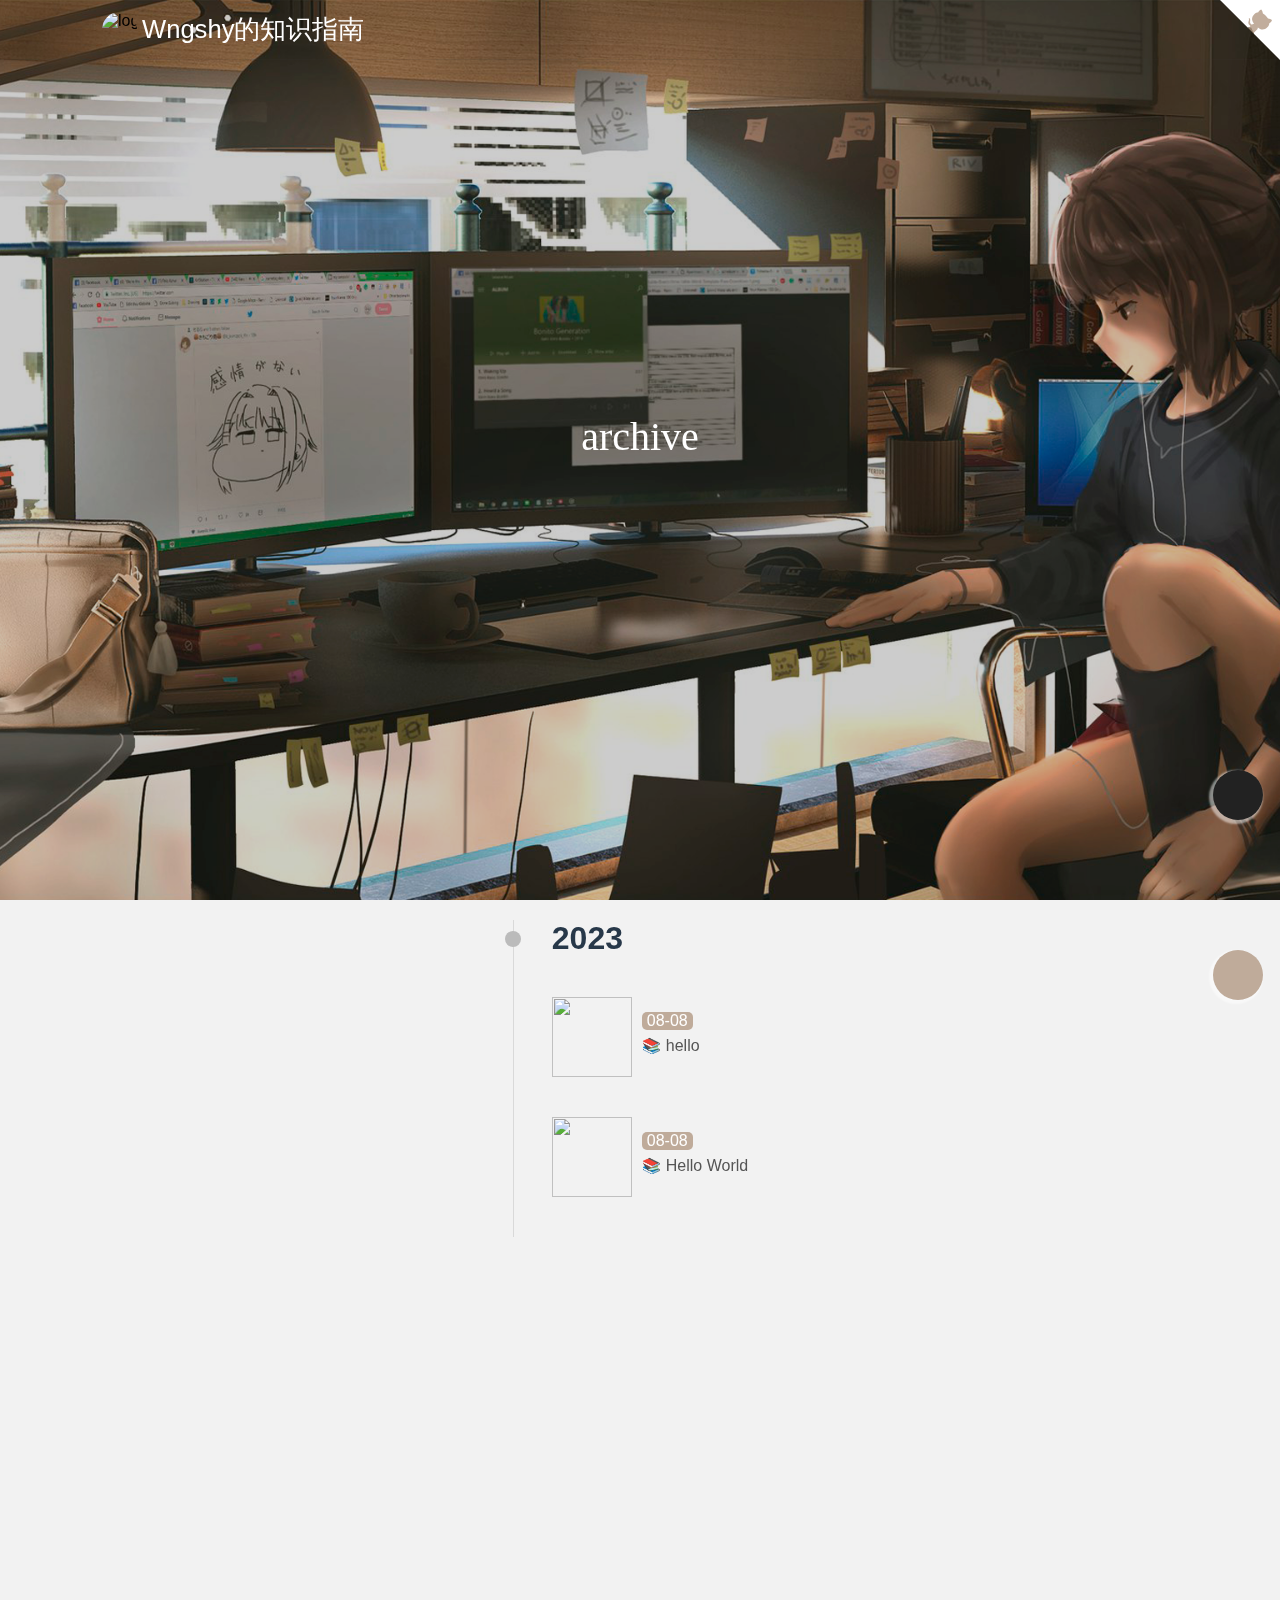
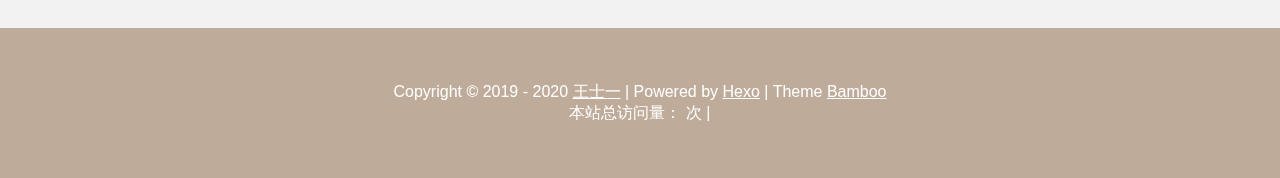
==== archives/index.html @ 4cd76b90 "Site updated: 2023-08-09 13:02:59" ====
<!DOCTYPE html>
<html>
  <!-- meta/link... -->
  



<head>
  <meta http-equiv="content-type" content="text/html; charset=utf-8">
  <meta content="width=device-width, initial-scale=1.0, maximum-scale=1.0, user-scalable=0" name="viewport">
  <!-- Global site tag (gtag.js) - Google Analytics -->


  <title>归档 | Wngshy的知识指南</title>

  <link rel="icon" type="image/jpeg" href="/medias/user.jpg">
  <link rel="stylesheet" href="https://at.alicdn.com/t/font_1911880_c1nvbyezg17.css">
  <link href="https://unpkg.com/@fortawesome/fontawesome-free/css/all.min.css" rel="stylesheet">
  <link href="/js/swiper/swiper@5.4.1.min.css" rel="stylesheet">
  
  
  
  
<link rel="stylesheet" href="/css/animate.min.css">

  
<link rel="stylesheet" href="/css/style.css">

  
  
    <link href="https://cdn.jsdelivr.net/npm/@fancyapps/ui@5.0/dist/fancybox/fancybox.css" rel="stylesheet">
  
  
    
<link rel="stylesheet" href="/js/shareJs/share.min.css">

  
  <style>
        @media (max-width: 992px) {
            #waifu {
                display: none;
            }
        }
    </style>
    <script defer src="//cdn.bootcss.com/pace/1.0.2/pace.min.js"></script>
    <link href="//cdn.bootcss.com/pace/1.0.2/themes/pink/pace-theme-flash.css" rel="stylesheet">

    
    
    <!-- 依赖于jquery和vue -->
    
        <script src="https://unpkg.com/jquery@3.5.1/dist/jquery.min.js"></script>
    

    
        <script src="https://unpkg.com/vue@2.6.11/dist/vue.min.js"></script>
    

    <!-- import link -->
    
        
            
        
            
        
    
    <!-- import script -->
    
        
            
        
            
        
    

<meta name="generator" content="Hexo 6.3.0"><link rel="alternate" href="/atom.xml" title="Wngshy的知识指南" type="application/atom+xml">
</head>

  
  <!-- 预加载动画 -->
  <!-- 页面预加载动画 -->

  
    <div class="preloader_2" id="loader">
  <div class="loader"></div>
</div>

  
<script>
  var endLoading = function () {
    document.body.style.overflow = 'auto';
    document.getElementById('loader').classList.add("loading");
  }
  window.addEventListener('DOMContentLoaded',endLoading);
</script>

  <body>
    <!-- 判断是否为暗黑风格 -->
    <!-- 判断是否为黑夜模式 -->
<script>
  let isDark = JSON.parse(localStorage.getItem('dark')) || JSON.parse('false');

  if (isDark) {
    $(document.body).addClass('darkModel');
  }
</script>

    <!-- 需要在上面加载的js -->
    <script>
  function loadScript(src, cb) {
    return new Promise(resolve => {
      setTimeout(function () {
        var HEAD = document.getElementsByTagName("head")[0] || document.documentElement;
        var script = document.createElement("script");
        script.setAttribute("type", "text/javascript");
        if (cb) {
          if (JSON.stringify(cb)) {
            for (let p in cb) {
              if (p == "onload") {
                script[p] = () => {
                  cb[p]()
                  resolve()
                }
              } else {
                script[p] = cb[p]
                script.onload = resolve
              }
            }
          } else {
            script.onload = () => {
              cb()
              resolve()
            };
          }
        } else {
          script.onload = resolve
        }
        script.setAttribute("src", src);
        HEAD.appendChild(script);
      });
    });
  }

  //https://github.com/filamentgroup/loadCSS
  var loadCSS = function (src) {
    return new Promise(resolve => {
      setTimeout(function () {
        var link = document.createElement('link');
        link.rel = "stylesheet";
        link.href = src;
        link.onload = resolve;
        document.getElementsByTagName("head")[0].appendChild(link);
      });
    });
  };

</script> 

<!-- 轮播图所需要的js -->
<script src="/js/swiper/swiper.min.js"></script>
<script src="/js/swiper/vue-awesome-swiper.js"></script>
<script src="/js/swiper/swiper.animate1.0.3.min.js"></script>

<script type="text/javascript">
  Vue.use(window.VueAwesomeSwiper)
</script>


  <script src="/js/vue-typed-js/index.js"></script>


<!-- 首页的公告滚动插件的js需要重新加载 -->
<script src="/js/vue-seamless-scroll/index.js"></script>

<!-- 打字机效果js -->
<script src="https://unpkg.com/typed.js@2.0.11"></script>


    <div id="safearea">
      <main class="main" id="pjax-container">
        <!-- 头部导航 -->
        
<header class="header  " 
  id="navHeader"
  style="position: fixed;
  left: 0; top: 0; z-index: 10;width: 100%;"
>
  <div class="header-content">
    <div class="bars">
      <div id="appDrawer" class="sidebar-image">
  <div class="drawer-box-icon">
    <i class="fas fa-bars" aria-hidden="true" @click="showDialogDrawer"></i>
  </div>
  
  <transition name="fade">
    <div class="drawer-box_mask" v-cloak style="display: none;" v-show="visible" @click.self="cancelDialogDrawer">
    </div>
  </transition>
  <div class="drawer-box" :class="{'active': visible}">
    <div class="drawer-box-head bg-color">
      <img class="drawer-box-head_logo lazyload placeholder" src="/medias/user.jpg" class="lazyload placeholder" data-srcset="/medias/user.jpg" srcset="https://pic1.zhimg.com/v2-cd38920285d125be80b3eb504052c550_b.webp" alt="logo">
      <h3 class="drawer-box-head_title">Wngshy的知识指南</h3>
      <h5 class="drawer-box-head_desc"></h5>
    </div>
    
    <div class="drawer-box-content">
      <ul class="drawer-box-content_menu">
        
        
          <li class="drawer-box-content_item">
            <a target="_blank" rel="noopener" href="https://github.com/wangshiyi101">
              <i class="fas fa-github" aria-hidden="true"></i>
              <span>Github</span>
            </a>
          </li>
        
      </ul>
    </div>
  </div>
</div>

<script>
  var body = document.body || document.documentElement || window;
  var vm = new Vue({
    el: '#appDrawer',
    data: {
      visible: false,
      top: 0,
      openArr: [],
    },
    computed: {
    },
    mounted() {
    },
    methods: {
      isOpen(index) {
        if (this.openArr.includes(index)) {
          return true;
        } else {
          return false;
        }
      },
      openOrCloseMenu(curIndex) {
        const index = this.openArr.indexOf(curIndex);
        if (index !== -1) {
          this.openArr.splice(index, 1);
        } else {
          this.openArr.push(curIndex);
        }
      },
      showDialogDrawer() {
        this.visible = true;
        // 防止页面滚动，只能让弹框滚动
        this.top = $(document).scrollTop()
        body.style.cssText = 'width: 100%; height: 100%;overflow: hidden;';
      },
      cancelDialogDrawer() {
        this.visible = false;
        body.removeAttribute('style');
        $(document).scrollTop(this.top)
      }
    },
    created() {}
  })
</script>

    </div>
    <div class="blog-title" id="author-avatar">
      
        <div class="avatar">
          <img src="/medias/user.jpg" class="lazyload placeholder" data-srcset="/medias/user.jpg" srcset="https://pic1.zhimg.com/v2-cd38920285d125be80b3eb504052c550_b.webp" alt="logo">
        </div>
      
      <a href="/" class="logo">Wngshy的知识指南</a>
    </div>
    <nav class="navbar">
      <ul class="menu">
        
      </ul>
      
      
        <div id="appSearch">
  <div class="search"  @click="showDialog()"><i class="fas fa-search" aria-hidden="true"></i></div>
  <transition name="fade">
    <div class="message-box_wrapper" style="display: none;" v-cloak v-show="dialogVisible" @click.self="cancelDialogVisible()">
      <div class="message-box animated bounceInDown">
        <h2>
          <span>
            <i class="fas fa-search" aria-hidden="true"></i>
            <span class="title">本地搜索</span>
          </span>
          <i class="fas fa-times close" pointer style="float:right;" aria-hidden="true" @click.self="cancelDialogVisible()"></i>
        </h2>
        <form class="site-search-form">
          <input type="text"
            placeholder="请输入关键字"
            id="local-search-input" 
            @click="getSearchFile()"
            class="st-search-input"
            v-model="searchInput"
          />
        </form>
        <div class="result-wrapper">
          <div id="local-search-result" class="local-search-result-cls"></div>
        </div>
      </div>
    </div>
  </transition>
</div>
<script src="/js/local_search.js"></script>
<script>
  var body = document.body || document.documentElement || window;
  var vm = new Vue({
    el: '#appSearch',
    data: {
      dialogVisible: false,
      searchInput: '',
      top: 0,
    },
    computed: {
    },
    mounted() {
      window.addEventListener('pjax:complete', () => {
        this.cancelDialogVisible();
      })
    },
    methods: {
      showDialog() {
        this.dialogVisible = true;
        // 防止页面滚动，只能让弹框滚动
        this.top = $(document).scrollTop()
        body.style.cssText = 'overflow: hidden;';
      },
      getSearchFile() {
        if (!this.searchInput) {
          getSearchFile("/search.xml");
        }
      },
      cancelDialogVisible() {
        this.dialogVisible = false;
        body.removeAttribute('style');
        $(document).scrollTop(this.top)
      },
    },
    created() {}
  })
</script>
<!-- 解决刷新页面闪烁问题，可以在元素上添加display: none, 或者用vue.extend方法，详情：https://blog.csdn.net/qq_31393401/article/details/81017912 -->
<!-- 下面是搜索基本写法 -->
<!-- <script type="text/javascript" id="local.search.active">
  var inputArea = document.querySelector("#local-search-input");
  inputArea.onclick   = function(){ getSearchFile(); this.onclick = null }
  inputArea.onkeydown = function(){ if(event.keyCode == 13) return false }
</script> -->

      

    </nav>
  </div>
  
    <a target="_blank" rel="noopener" href="https://github.com/wangshiyi101" class="github-corner color-primary" aria-label="View source on GitHub"><svg width="60" height="60" viewBox="0 0 250 250" style="fill:#fff; position: absolute; top: 0; border: 0; right: 0;" aria-hidden="true"><path d="M0,0 L115,115 L130,115 L142,142 L250,250 L250,0 Z"></path><path d="M128.3,109.0 C113.8,99.7 119.0,89.6 119.0,89.6 C122.0,82.7 120.5,78.6 120.5,78.6 C119.2,72.0 123.4,76.3 123.4,76.3 C127.3,80.9 125.5,87.3 125.5,87.3 C122.9,97.6 130.6,101.9 134.4,103.2" fill="currentColor" style="transform-origin: 130px 106px;" class="octo-arm"></path><path d="M115.0,115.0 C114.9,115.1 118.7,116.5 119.8,115.4 L133.7,101.6 C136.9,99.2 139.9,98.4 142.2,98.6 C133.8,88.0 127.5,74.4 143.8,58.0 C148.5,53.4 154.0,51.2 159.7,51.0 C160.3,49.4 163.2,43.6 171.4,40.1 C171.4,40.1 176.1,42.5 178.8,56.2 C183.1,58.6 187.2,61.8 190.9,65.4 C194.5,69.0 197.7,73.2 200.1,77.6 C213.8,80.2 216.3,84.9 216.3,84.9 C212.7,93.1 206.9,96.0 205.4,96.6 C205.1,102.4 203.0,107.8 198.3,112.5 C181.9,128.9 168.3,122.5 157.7,114.1 C157.9,116.9 156.7,120.9 152.7,124.9 L141.0,136.5 C139.8,137.7 141.6,141.9 141.8,141.8 Z" fill="currentColor" class="octo-body"></path></svg></a><style>.github-corner:hover .octo-arm{animation:octocat-wave 560ms ease-in-out}@keyframes octocat-wave{0%,100%{transform:rotate(0)}20%,60%{transform:rotate(-25deg)}40%,80%{transform:rotate(10deg)}}@media (max-width:500px){.github-corner:hover .octo-arm{animation:none}.github-corner .octo-arm{animation:octocat-wave 560ms ease-in-out}}</style>
  
  
</header>
        <!-- 内容区域 -->
        <div class="bg-dark-floor" style="position: fixed;left: 0;top: 0;width: 100%;height: 100%;z-index: -2;"></div>
<div class="bg-light-floor-archive" style="position: fixed;left: 0;top: 0;width: 100%;height: 100%;z-index: -3;"></div>
<div class="archive-header" style="background-image:url('/medias/archive.png')">
  <div class="archive-header-title">
    archive
  </div>
  <div class="archive-header-desc">
  
  <span class="title" id="archive-header-desc"></span>
  <script>
  function typedFn() {
    const el = '#archive-header-desc';
    const type = 'archive';
    let desc = '你又不知道那是谁的梦啊'
    var typed = new Typed(el, {
      strings: [desc],
      startDelay: 100,
      typeSpeed: 100,
      loop: true,
      backSpeed: 50,
      showCursor: true
    });
  }
  typedFn();
</script>
  
  </div>
  <div class="mask-box"></div>
</div>

<div class="archive-video">
  <video class="full-video" autoplay loop muted>
      <source style="width: 100%;height: 100vh;" src="/">
  </video>
  <div class="video-header-title">
    archive
  </div>
  <div class="video-header-desc">
  
      <span class="title" id="archive-video-header-desc"></span>
      <script>
  function typedFn() {
    const el = '#archive-video-header-desc';
    const type = 'archive';
    let desc = '你又不知道那是谁的梦啊'
    var typed = new Typed(el, {
      strings: [desc],
      startDelay: 100,
      typeSpeed: 100,
      loop: true,
      backSpeed: 50,
      showCursor: true
    });
  }
  typedFn();
</script>
      
  </div>
  <div class="mask-box"></div>
</div>

<!-- hash算法 -->


<div class="archive-main">
  <section class="archive">
    <div class="archive-content">
      <ul class="post-archive">
        
        
          
            
            <div class="year" data-aos="zoom-in-up">
                <div class="bullet"></div>
                <a href="/archives/2023">2023</a>
            </div>
          
          <li class="post-item" data-aos="fade-left">
            
            <div class="post-img-box">
              <a href="/2023/08/08/hello/" class="post-img " style="background-size: cover; 
                background-position: center center;">
                <img class="lazyload lazyload placeholder" src="https://pic2.zhimg.com/80/v2-63bbdb5b76b8d349ad35ff4281efbd37_1440w.webp" class="lazyload placeholder" data-srcset="https://pic2.zhimg.com/80/v2-63bbdb5b76b8d349ad35ff4281efbd37_1440w.webp" srcset="https://pic1.zhimg.com/v2-cd38920285d125be80b3eb504052c550_b.webp" alt="">
              </a>
            </div>
            <div class="post-date-title">
              <div>
                <span class="post-date">08-08</span>
              </div>
              <a class="post-title" href="/2023/08/08/hello/">hello</a>
            </div>
          </li>
        
          
          <li class="post-item" data-aos="fade-left">
            
            <div class="post-img-box">
              <a href="/2023/08/08/hello-world/" class="post-img " style="background-size: cover; 
                background-position: center center;">
                <img class="lazyload lazyload placeholder" src="https://pic3.zhimg.com/80/v2-5f7cb7e900b9dcf5354c3d4d2c5cc3c2_1440w.webp" class="lazyload placeholder" data-srcset="https://pic3.zhimg.com/80/v2-5f7cb7e900b9dcf5354c3d4d2c5cc3c2_1440w.webp" srcset="https://pic1.zhimg.com/v2-cd38920285d125be80b3eb504052c550_b.webp" alt="">
              </a>
            </div>
            <div class="post-date-title">
              <div>
                <span class="post-date">08-08</span>
              </div>
              <a class="post-title" href="/2023/08/08/hello-world/">Hello World</a>
            </div>
          </li>
        
      </ul>
    </div>
  </section>
  <div class="w-70">
    
  </div>
</div>

      </main>
    </div>

    <!-- 页脚 -->
    
  
  
    <!-- 底部鱼儿跳动效果，依赖于jquery-->
<div id="j-fish-skip" style=" position: relative;height: 153px;width: auto;"></div>
<script>
  var RENDERER = {
    POINT_INTERVAL: 5,
    FISH_COUNT: 3,
    MAX_INTERVAL_COUNT: 50,
    INIT_HEIGHT_RATE: .5,
    THRESHOLD: 50,
    FISH_COLOR: '',
    init: function () {
      this.setFishColor(); this.setParameters(), this.reconstructMethods(), this.setup(), this.bindEvent(), this.render()
    },
    setFishColor: function () {
      let isDark = JSON.parse(localStorage.getItem('dark')) || JSON.parse('false');
      if (isDark) {
        this.FISH_COLOR = '#222'; // 暗黑色，有时间把这整成一个变量
      } else {
        this.FISH_COLOR = '' || 'rgba(178,152,131,0.8)';
      }
    },
    setParameters: function () {
      this.$window = $(window), this.$container = $("#j-fish-skip"), this.$canvas = $("<canvas />"), this.context = this.$canvas.appendTo(this.$container).get(0).getContext("2d"), this.points = [], this.fishes = [], this.watchIds = []
    },
    createSurfacePoints: function () {
      var t = Math.round(this.width / this.POINT_INTERVAL);
      this.pointInterval = this.width / (t - 1), this.points.push(new SURFACE_POINT(this, 0));
      for (var i = 1; i < t; i++) {
        var e = new SURFACE_POINT(this, i * this.pointInterval),
          h = this.points[i - 1];
        e.setPreviousPoint(h), h.setNextPoint(e), this.points.push(e)
      }
    },
    reconstructMethods: function () {
      this.watchWindowSize = this.watchWindowSize.bind(this), this.jdugeToStopResize = this.jdugeToStopResize.bind(this), this.startEpicenter = this.startEpicenter.bind(this), this.moveEpicenter = this.moveEpicenter.bind(this), this.reverseVertical = this.reverseVertical.bind(this), this.render = this.render.bind(this)
    },
    setup: function () {
      this.points.length = 0, this.fishes.length = 0, this.watchIds.length = 0, this.intervalCount = this.MAX_INTERVAL_COUNT, this.width = this.$container.width(), this.height = this.$container.height(), this.fishCount = this.FISH_COUNT * this.width / 500 * this.height / 500, this.$canvas.attr({
        width: this.width,
        height: this.height
      }), this.reverse = !1, this.fishes.push(new FISH(this)), this.createSurfacePoints()
    },
    watchWindowSize: function () {
      this.clearTimer(), this.tmpWidth = this.$window.width(), this.tmpHeight = this.$window.height(), this.watchIds.push(setTimeout(this.jdugeToStopResize, this.WATCH_INTERVAL))
    },
    clearTimer: function () {
      for (; this.watchIds.length > 0;) clearTimeout(this.watchIds.pop())
    },
    jdugeToStopResize: function () {
      var t = this.$window.width(),
        i = this.$window.height(),
        e = t == this.tmpWidth && i == this.tmpHeight;
      this.tmpWidth = t, this.tmpHeight = i, e && this.setup()
    },
    bindEvent: function () {
      this.$window.on("resize", this.watchWindowSize), this.$container.on("mouseenter", this.startEpicenter), this.$container.on("mousemove", this.moveEpicenter)
    },
    getAxis: function (t) {
      var i = this.$container.offset();
      return {
        x: t.clientX - i.left + this.$window.scrollLeft(),
        y: t.clientY - i.top + this.$window.scrollTop()
      }
    },
    startEpicenter: function (t) {
      this.axis = this.getAxis(t)
    },
    moveEpicenter: function (t) {
      var i = this.getAxis(t);
      this.axis || (this.axis = i), this.generateEpicenter(i.x, i.y, i.y - this.axis.y), this.axis = i
    },
    generateEpicenter: function (t, i, e) {
      if (!(i < this.height / 2 - this.THRESHOLD || i > this.height / 2 + this.THRESHOLD)) {
        var h = Math.round(t / this.pointInterval);
        h < 0 || h >= this.points.length || this.points[h].interfere(i, e)
      }
    },
    reverseVertical: function () {
      this.reverse = !this.reverse;
      for (var t = 0, i = this.fishes.length; t < i; t++) this.fishes[t].reverseVertical()
    },
    controlStatus: function () {
      for (var t = 0, i = this.points.length; t < i; t++) this.points[t].updateSelf();
      for (t = 0, i = this.points.length; t < i; t++) this.points[t].updateNeighbors();
      this.fishes.length < this.fishCount && 0 == --this.intervalCount && (this.intervalCount = this.MAX_INTERVAL_COUNT, this.fishes.push(new FISH(this)))
    },
    render: function () {
      requestAnimationFrame(this.render), this.controlStatus(), this.context.clearRect(0, 0, this.width, this.height), this.context.fillStyle = this.FISH_COLOR;
      for (var t = 0, i = this.fishes.length; t < i; t++) this.fishes[t].render(this.context);
      this.context.save(), this.context.globalCompositeOperation = "xor", this.context.beginPath(), this.context.moveTo(0, this.reverse ? 0 : this.height);
      for (t = 0, i = this.points.length; t < i; t++) this.points[t].render(this.context);
      this.context.lineTo(this.width, this.reverse ? 0 : this.height), this.context.closePath(), this.context.fill(), this.context.restore()
    }
  },
  SURFACE_POINT = function (t, i) {
    this.renderer = t, this.x = i, this.init()
  };
  SURFACE_POINT.prototype = {
    SPRING_CONSTANT: .03,
    SPRING_FRICTION: .9,
    WAVE_SPREAD: .3,
    ACCELARATION_RATE: .01,
    init: function () {
      this.initHeight = this.renderer.height * this.renderer.INIT_HEIGHT_RATE, this.height = this.initHeight, this.fy = 0, this.force = {
        previous: 0,
        next: 0
      }
    },
    setPreviousPoint: function (t) {
      this.previous = t
    },
    setNextPoint: function (t) {
      this.next = t
    },
    interfere: function (t, i) {
      this.fy = this.renderer.height * this.ACCELARATION_RATE * (this.renderer.height - this.height - t >= 0 ? -1 : 1) * Math.abs(i)
    },
    updateSelf: function () {
      this.fy += this.SPRING_CONSTANT * (this.initHeight - this.height), this.fy *= this.SPRING_FRICTION, this.height += this.fy
    },
    updateNeighbors: function () {
      this.previous && (this.force.previous = this.WAVE_SPREAD * (this.height - this.previous.height)), this.next && (this.force.next = this.WAVE_SPREAD * (this.height - this.next.height))
    },
    render: function (t) {
      this.previous && (this.previous.height += this.force.previous, this.previous.fy += this.force.previous), this.next && (this.next.height += this.force.next, this.next.fy += this.force.next), t.lineTo(this.x, this.renderer.height - this.height)
    }
  };
  var FISH = function (t) {
    this.renderer = t, this.init()
  };
  FISH.prototype = {
    GRAVITY: .4,
    init: function () {
      this.direction = Math.random() < .5, this.x = this.direction ? this.renderer.width + this.renderer.THRESHOLD : -this.renderer.THRESHOLD, this.previousY = this.y, this.vx = this.getRandomValue(4, 10) * (this.direction ? -1 : 1), this.renderer.reverse ? (this.y = this.getRandomValue(1 * this.renderer.height / 10, 4 * this.renderer.height / 10), this.vy = this.getRandomValue(2, 5), this.ay = this.getRandomValue(.05, .2)) : (this.y = this.getRandomValue(6 * this.renderer.height / 10, 9 * this.renderer.height / 10), this.vy = this.getRandomValue(-5, -2), this.ay = this.getRandomValue(-.2, -.05)), this.isOut = !1, this.theta = 0, this.phi = 0
    },
    getRandomValue: function (t, i) {
      return t + (i - t) * Math.random()
    },
    reverseVertical: function () {
      this.isOut = !this.isOut, this.ay *= -1
    },
    controlStatus: function (t) {
      this.previousY = this.y, this.x += this.vx, this.y += this.vy, this.vy += this.ay, this.renderer.reverse ? this.y > this.renderer.height * this.renderer.INIT_HEIGHT_RATE ? (this.vy -= this.GRAVITY, this.isOut = !0) : (this.isOut && (this.ay = this.getRandomValue(.05, .2)), this.isOut = !1) : this.y < this.renderer.height * this.renderer.INIT_HEIGHT_RATE ? (this.vy += this.GRAVITY, this.isOut = !0) : (this.isOut && (this.ay = this.getRandomValue(-.2, -.05)), this.isOut = !1), this.isOut || (this.theta += Math.PI / 20, this.theta %= 2 * Math.PI, this.phi += Math.PI / 30, this.phi %= 2 * Math.PI), this.renderer.generateEpicenter(this.x + (this.direction ? -1 : 1) * this.renderer.THRESHOLD, this.y, this.y - this.previousY), (this.vx > 0 && this.x > this.renderer.width + this.renderer.THRESHOLD || this.vx < 0 && this.x < -this.renderer.THRESHOLD) && this.init()
    },
    render: function (t) {
      t.save(), t.translate(this.x, this.y), t.rotate(Math.PI + Math.atan2(this.vy, this.vx)), t.scale(1, this.direction ? 1 : -1), t.beginPath(), t.moveTo(-30, 0), t.bezierCurveTo(-20, 15, 15, 10, 40, 0), t.bezierCurveTo(15, -10, -20, -15, -30, 0), t.fill(), t.save(), t.translate(40, 0), t.scale(.9 + .2 * Math.sin(this.theta), 1), t.beginPath(), t.moveTo(0, 0), t.quadraticCurveTo(5, 10, 20, 8), t.quadraticCurveTo(12, 5, 10, 0), t.quadraticCurveTo(12, -5, 20, -8), t.quadraticCurveTo(5, -10, 0, 0), t.fill(), t.restore(), t.save(), t.translate(-3, 0), t.rotate((Math.PI / 3 + Math.PI / 10 * Math.sin(this.phi)) * (this.renderer.reverse ? -1 : 1)), t.beginPath(), this.renderer.reverse ? (t.moveTo(5, 0), t.bezierCurveTo(10, 10, 10, 30, 0, 40), t.bezierCurveTo(-12, 25, -8, 10, 0, 0)) : (t.moveTo(-5, 0), t.bezierCurveTo(-10, -10, -10, -30, 0, -40), t.bezierCurveTo(12, -25, 8, -10, 0, 0)), t.closePath(), t.fill(), t.restore(), t.restore(), this.controlStatus(t)
    }
  }, $(function () {
    RENDERER.init()
    $('.dark').click(function () {
      setTimeout(() => {
        RENDERER.setFishColor();
        RENDERER.context.fill();
      });
    })
  });
</script>
  
  <div class="footer bg-color">
    <div class="footer-main">
      
        
          <div class="link">
            
          </div>
        
      
        
          <div class="footer-copyright">
            <p>Copyright © 2019 - 2020 <a target="_blank" rel="noopener" href="https://github.com/wangshiyi101">王士一</a> | Powered by <a target="_blank" rel="noopener" href="https://hexo.io/zh-cn/docs/">Hexo</a> | Theme <a target="_blank" rel="noopener" href="https://github.com/yuang01/theme">Bamboo</a> </p>

          </div>
        
      
        
          
            <!-- 不蒜子统计 -->
            <!-- 不蒜子统计 -->
<span id="busuanzi_container_site_pv">
      <i class="fas fa-eye" aria-hidden="true"></i>本站总访问量：<span id="busuanzi_value_site_pv"></span> 次
</span>
<span class="post-meta-divider">|</span>
<span id="busuanzi_container_site_uv" style='display:none'>
      <i class="fas fa-users" aria-hidden="true"></i>本站访客数：<span id="busuanzi_value_site_uv"></span> 人
</span>

          
        
      
        
          <div class="footer-custom">
            
          </div>
        
      
    </div>
  </div>



    <!-- 渲染暗黑按钮 -->
    
      <div class="dark">
  <div class="dark-content">
    <i class="fas fa-moon" aria-hidden="true"></i>
    <!-- <span>关灯</span> -->
  </div>
  
</div>

<script>
  $(function() {
    let isDark = JSON.parse(localStorage.getItem('dark'))  || JSON.parse('false');
    if (isDark) {
      $(".dark-content").replaceWith(
          `
          <div class='dark-content'>
            <i class="fas fa-lightbulb" aria-hidden="true"></i>
          </div>
          `
        );
    }
    $('.dark').click(function() {
      if ($(document.body).is('.darkModel')) {
        $(document.body).removeClass('darkModel');
        localStorage.setItem('dark', false);
        $(".dark-content").replaceWith(
          `
          <div class='dark-content'>
            <i class="fas fa-moon" aria-hidden="true"></i>
          </div>
          `
        );
      } else {
        $(document.body).addClass('darkModel');
        localStorage.setItem('dark', true);
        $(".dark-content").replaceWith(
          `
          <div class='dark-content'>
            <i class="fas fa-lightbulb" aria-hidden="true"></i>
          </div>
          `
        );
      }
    })
  })
</script>
    
    <!-- 渲染回到顶部按钮 -->
    
      <div class="goTop top-btn-color" pointer>
  <i class="fas fa-arrow-up" aria-hidden="true"></i>
</div>
<script src="/js/goTop.js"></script>

    
    <!-- 渲染左下角音乐播放器 -->
    
      <link rel="stylesheet" href="/js/aplayer/APlayer@1.10.1.min.css">
<style>
.aplayer .aplayer-lrc p {
  
  font-size: 12px;
  font-weight: 700;
  line-height: 16px !important;
}

.aplayer .aplayer-lrc p.aplayer-lrc-current {
  
  font-size: 15px;
  color: #42b983;
}


.aplayer.aplayer-fixed.aplayer-narrow .aplayer-body {
  left: -66px !important;
}

.aplayer.aplayer-fixed.aplayer-narrow .aplayer-body:hover {
  left: 0px !important;
}


</style>
<meting-js  
  class=""
  server="tencent"
  type="playlist"
  id="8985728089"
  fixed='true'
  autoplay='true'
  theme='#42b983'
  loop='all'
  order='random'
  preload='auto'
  volume='0.5'
  list-folded='true'
>
</meting-js>

<!-- <style>
  #aplayer {
    position: fixed;
    left: 0;
    bottom: 300px;
  }
</style> -->
<script src="https://unpkg.com/aplayer@1.10.1/dist/APlayer.min.js"></script>
<script src="https://unpkg.com/meting@2/dist/Meting.min.js"></script>
    

    <!-- 图片放大 -->
    
      <script src="https://cdn.jsdelivr.net/npm/@fancyapps/ui@5.0/dist/fancybox/fancybox.umd.js"></script>
    

    <!-- 百度解析 -->
    <!-- Baidu Analytics -->

    <!-- Baidu Push -->

<script>
    (function () {
        var bp = document.createElement('script');
        var curProtocol = window.location.protocol.split(':')[0];
        if (curProtocol === 'https') {
            bp.src = 'https://zz.bdstatic.com/linksubmit/push.js';
        } else {
            bp.src = 'http://push.zhanzhang.baidu.com/push.js';
        }
        var s = document.getElementsByTagName("script")[0];
        s.parentNode.insertBefore(bp, s);
    })();
</script>

    
    <!-- 背景彩带 -->
    
      <script type="text/javascript" size="100" alpha='0.4' zIndex="-1" src="/js/ribbon.min.js"></script>
    

    <script src="/js/utils/index.js"></script>
    <script src="/js/app.js"></script>
    
    <!-- 文章目录所需js -->
<!-- <link href="/js/tocbot/tocbot.css" rel="stylesheet">
<script src="/js/tocbot/tocbot.min.js"></script> -->

<script src="https://cdnjs.cloudflare.com/ajax/libs/tocbot/4.18.2/tocbot.min.js"></script>


<link rel="stylesheet" href="https://cdnjs.cloudflare.com/ajax/libs/tocbot/4.18.2/tocbot.css">

<script>
  var headerEl = 'h2, h3, h4',  //headers 
    content = '.post-detail',//文章容器
    idArr = {};  //标题数组以确定是否增加索引id
  //add #id
  var option = {
    // Where to render the table of contents.
    tocSelector: '.toc',
    // Where to grab the headings to build the table of contents.
    contentSelector: content,
    // Which headings to grab inside of the contentSelector element.
    headingSelector: headerEl,
    scrollSmooth: true,
    scrollSmoothOffset: -70,
    // headingsOffset: -($(window).height() * 0.4 - 45),
    headingsOffset: -($(window).height() * 0.4 - 70),
    // positionFixedSelector: '.toc-main',
    // positionFixedClass: 'is-position-fixed',
    fixedSidebarOffset: 'auto',
    activeLinkClass: 'is-active-link',
    orderedList: true,
    collapseDepth: 20,
    // onClick: function (e) {},
  }
  if ($('.toc').length > 0) {

    $(content).children(headerEl).each(function () {
      //去除空格以及多余标点
      var headerId = $(this).text().replace(/[\s|\~|`|\!|\@|\#|\$|\%|\^|\&|\*|\(|\)|\_|\+|\=|\||\|\[|\]|\{|\}|\;|\:|\"|\'|\,|\<|\.|\>|\/|\?|\：|\，|\。]/g, '');

      headerId = headerId.toLowerCase();
      if (idArr[headerId]) {
        //id已经存在
        $(this).attr('id', headerId + '-' + idArr[headerId]);
        idArr[headerId]++;
      }
      else {
        //id未存在
        idArr[headerId] = 1;
        $(this).attr('id', headerId);
      }
    });

    document.addEventListener("DOMContentLoaded", function () {
      tocbot.init(option);
      mobileTocClick();
    });

  }

  window.tocScrollFn = function () {
    return bamboo.throttle(function () {
      findHeadPosition();
    }, 100)()
  }
  window.addEventListener('scroll', tocScrollFn);

  const findHeadPosition = function (top) {
    if ($('.toc-list').length <= 0) {
      return false;
    }
    setTimeout(() => {  // or DOMContentLoaded 
      autoScrollToc();
    }, 0);
  }

  const autoScrollToc = function () {
    const $activeItem = document.querySelector('.is-active-link');
    const $cardToc = document.querySelector('.toc-content');
    const activePosition = $activeItem.getBoundingClientRect().top
    const sidebarScrollTop = $cardToc.scrollTop
    if (activePosition > (document.documentElement.clientHeight - 100)) {
      $cardToc.scrollTop = sidebarScrollTop + 150
    }
    if (activePosition < 150) {
      $cardToc.scrollTop = sidebarScrollTop - 150
    }
  }

  document.addEventListener('pjax:send', function () {
    if ($('.toc').length) {
      tocbot.destroy();
    }
  });

  document.addEventListener('pjax:complete', function () {
    if ($('.toc').length) {
      tocbot.init(option);
      mobileTocClick();
    }
  });
  
  // 手机端toc按钮点击出现目录
  const mobileTocClick = function () {
    const $cardTocLayout = document.getElementsByClassName('side_toc')[0];
    const $cardToc = $cardTocLayout.getElementsByClassName('toc-content')[0];
    let right = '45px';
    if (window.innerWidth >= 551 && window.innerWidth <= 992) {
      right = '100px'
    }
    const mobileToc = {
      open: () => {
        $cardTocLayout.style.cssText = 'animation: toc-open .3s; opacity: 1; right: ' + right
      },

      close: () => {
        $cardTocLayout.style.animation = 'toc-close .2s'
        setTimeout(() => {
          $cardTocLayout.style.cssText = "opacity:''; animation: ''; right: ''"
        }, 100)
      }
    }
    document.getElementById('toc-mobile-btn').addEventListener('click', () => {
      if (window.getComputedStyle($cardTocLayout).getPropertyValue('opacity') === '0') mobileToc.open()
      else mobileToc.close()
    })

    $cardToc.addEventListener('click', (e) => {
      if (window.innerWidth < 992) { // 小于992px的时候
        mobileToc.close()
      }
    })
  }
</script>

<style>
  /* .is-position-fixed {
    position: sticky !important;
    top: 74px;
  }

  .toc-main ul {
    counter-reset: show-list;
  }

  .toc-main ul li::before {
    content: counter(item)".";
    display: block;
    position: absolute;
    left: 12px;
    top: 0;
  } */
</style>
 

<!-- 设置导航背景 -->
<script>
  let setHeaderClass = () => {
    const nav = $('#navHeader');
    const navTop = nav.outerHeight();
    const winTop = $(window).scrollTop();
    if(winTop > navTop) {
      nav.addClass('header-bg-color');
    }
    else {
      nav.removeClass('header-bg-color');
    }
  };

  let scrollCollect = () => {
    return bamboo.throttle(function (e) {
      setHeaderClass();
    }, 200)()
  }

  let initHeaderBg = () => {
    setHeaderClass();
  }

  setHeaderClass();
  window.addEventListener('scroll', scrollCollect);

  document.addEventListener('pjax:send', function () {
    window.removeEventListener('scroll', scrollCollect)
  })
  document.addEventListener('pjax:complete', function () {
    window.addEventListener('scroll', scrollCollect);
    setHeaderClass();
  })
</script> 

<!-- 渲染issues标签里的内容 -->
<script>
  function loadIssuesJS() {
    if ($(".post-detail").find(".issues-api").length == 0) {
      return;
    } 
    loadScript('/js/issues/index.js');
  };
  $(function () {
    loadIssuesJS();
  });
  document.addEventListener('pjax:complete', function () {
    if (typeof IssuesAPI == "undefined") {
      loadIssuesJS();
    }
  })
</script>

<!-- 渲染远程json加载的图片标签(getPhotoOnline)里的内容 -->
<script>
  function loadPhotoOnlineJS() {
    if ($(".post-detail").find(".getJsonPhoto-api").length == 0) {
      return;
    } 
    loadScript('/js/getPhotoOnline/index.js');
  };
  $(function () {
    loadPhotoOnlineJS();
  });
  document.addEventListener('pjax:complete', function () {
    if (typeof getPhotoJson == "undefined") {
      loadPhotoOnlineJS();
    }
  })
</script>

<!-- 渲染远程json加载的talk标签(getTalkOnline)里的内容 -->
<script>
  function loadTalkOnlineJS() {
    if ($(".post-detail").find(".getJsonTalk-api").length == 0) {
      return;
    } 
    loadScript('https://cdnjs.cloudflare.com/ajax/libs/waterfall.js/1.0.2/waterfall.min.js'); // 瀑布流插件，https://raphamorim.io/waterfall.js/
    loadScript('/js/getTalkOnline/index.js');
  };
  $(function () {
    loadTalkOnlineJS();
  });
  document.addEventListener('pjax:complete', function () {
    if (typeof getTalkJson == "undefined") {
      loadTalkOnlineJS();
    }
  })
</script>

<!-- 渲染远程json加载的site-card标签(getSiteOnline)里的内容 -->
<script>
  function loadSiteOnlineJS() {
    if ($(".post-detail").find(".getJsonSite-api").length == 0) {
      return;
    } 
    loadScript('/js/getSiteOnline/index.js');
  };
  $(function () {
    loadSiteOnlineJS();
  });
  document.addEventListener('pjax:complete', function () {
    if (typeof getSiteJson == "undefined") {
      loadSiteOnlineJS();
    }
  })
</script>

<!-- 输入框打字特效 -->
<!-- 输入框打字特效 -->

  <script src="/js/activate-power-mode.js"></script>
  <script>
    POWERMODE.colorful = true;  // 打开随机颜色特效
    POWERMODE.shake = false;    // 关闭输入框抖动
    document.body.addEventListener('input', POWERMODE);//监听打字事件
  </script>


<!-- markdown代码一键复制功能 -->

  <link rel="stylesheet" href="https://unpkg.com/v-plugs-ayu/lib/ayu.css">
  <script src="https://unpkg.com/v-plugs-ayu/lib/ayu.umd.min.js"></script>
  <script src="/js/clipboard/clipboard.min.js"></script>
  <div id="appCopy">
  </div>
  <script data-pjax>
    var vm = new Vue({
      el: '#appCopy',
      data: {
      },
      computed: {
      },
      mounted() {
        const that = this;
        var copy = '复制';
        /* code */
        var initCopyCode = function () {
          var copyHtml = '';
          copyHtml += '<button class="btn-copy" data-clipboard-snippet="" style="position:absolute;top:0;right:0;z-index:1;">';
          copyHtml += '<i class="fas fa-copy"></i><span>' + copy + '</span>';
          copyHtml += '</button>';
          $(".post-detail pre").not('.gutter pre').wrap("<div class='codeBox' style='position:relative;width:100%;'></div>")
          $(".post-detail pre").not('.gutter pre').before(copyHtml);
          new ClipboardJS('.btn-copy', {
            target: function (trigger) {
              return trigger.nextElementSibling;
            }
          });
        }
        initCopyCode();
        $('.btn-copy').unbind('click').bind('click', function () {
          doSomething();
        })
        $(document).unbind('keypress').bind('keypress', function (e) {
          if (e.ctrlKey && e.keyCode == 67) {
            doSomething();
          }
        })

        function doSomething() {
          that.$notify({
            title: "成功",
            content: "代码已复制，请遵守相关授权协议。",
            type: 'success'
          })
        }
      },
      methods: {
      },
      created() { }
    })
  </script>
  

<!-- 图片懒加载 -->
<script defer src="https://unpkg.com/vanilla-lazyload@17.1.0/dist/lazyload.min.js"></script>
<script>
  // https://www.npmjs.com/package/vanilla-lazyload
  // Set the options globally
  // to make LazyLoad self-initialize
  window.lazyLoadOptions = {
    elements_selector: ".lazyload",
    threshold: 0
  };
  // Listen to the initialization event
  // and get the instance of LazyLoad
  window.addEventListener(
    "LazyLoad::Initialized",
    function (event) {
      window.lazyLoadInstance = event.detail.instance;
    },
    false
  );
  document.addEventListener('DOMContentLoaded', function () {
    lazyLoadInstance.update();
  });
  document.addEventListener('pjax:complete', function () {
    lazyLoadInstance.update();
  });
</script>


<!-- 卡片滚动动画 -->
   

<!-- 评论所需js -->

  
    <script type="text/javascript">
  var utteranceCommon = {};

  function check_utterance() {
    let isDark = JSON.parse(localStorage.getItem('dark')) || JSON.parse('false');
    if (isDark) {
      utteranceCommon.Theme = 'github-dark';
    } else {
      utteranceCommon.Theme = 'github-light';
    }

    return document.getElementById("gitment-container");
  }
  comment_el = '#gitment-container';
  load_utterance = function () {
    if ($(comment_el).length) {
      // 匿名函数，防止污染全局变量
      const HEAD = check_utterance();

      var utterances = document.createElement('script');
      utterances.type = 'text/javascript';
      utterances.async = true;
      utterances.setAttribute('issue-term', 'pathname')
      utterances.setAttribute('theme', utteranceCommon.Theme)
      utterances.setAttribute('repo', '')
      utterances.crossorigin = 'anonymous';
      utterances.src = 'https://utteranc.es/client.js';
      // content 是要插入评论的地方
      document.getElementById('gitment-container').appendChild(utterances);

    }
  }

  function dark_utterance() {
    const HEAD = check_utterance();
    if (!HEAD) return;
    const message = {
      type: 'set-theme',
      theme: utteranceCommon.Theme
    };
    const utteranceIframe = document.querySelector('iframe');
    utteranceIframe.contentWindow.postMessage(message, 'https://utteranc.es');
  }

  $(document).ready(load_utterance);
  document.addEventListener('pjax:complete', function () {
    load_utterance();
  });

  $('.dark').click(function () {
    setTimeout(() => {
      dark_utterance();
    });
  })

</script>

<style>
  .utterances {
    max-width: inherit !important;
  }
</style>
  


<!-- 鼠标点击特效 -->
<!-- 爱心点击 -->

   
    <script src="/js/cursor/clicklove.js"></script> 
  




  <script async src="//busuanzi.ibruce.info/busuanzi/2.3/busuanzi.pure.mini.js" data-pjax></script>


<!-- 轮播图标签 -->
<script>
  var bambooSwiperTag = {};
  function load_swiper() {
    if (!document.querySelectorAll(".post-swiper-container")[0]) return;
    loadCSS("https://unpkg.com/swiper@6/swiper-bundle.min.css")
    loadScript("https://unpkg.com/swiper@6/swiper-bundle.min.js").then(() => {
      pjax_swiper();
    });
  }

  load_swiper();

  function pjax_swiper() {
    bambooSwiperTag.swiper = new Swiper('.post-swiper-container', {
      slidesPerView: 'auto',
      spaceBetween: 8,
      centeredSlides: true,
      loop: true,
      autoplay: true ? {
        delay: 3000,
        stopOnLastSlide: false,
        disableOnInteraction: false,
      } : false,
      pagination: {
        el: '.swiper-pagination',
        clickable: true,
      },
      navigation: {
        nextEl: '.swiper-button-next',
        prevEl: '.swiper-button-prev',
      },
      on:{
        init: function(){
          swiperAnimateCache(this); //隐藏动画元素 
          swiperAnimate(this); //初始化完成开始动画
        }, 
        slideChangeTransitionEnd: function(){ 
          swiperAnimate(this); //每个slide切换结束时也运行当前slide动画
          //this.slides.eq(this.activeIndex).find('.ani').removeClass('ani'); 动画只展现一次，去除ani类名
        } 
      }
    });
  }

  document.addEventListener('pjax:complete', function () {
    if (!document.querySelectorAll(".post-swiper-container")[0]) return;
    if (typeof bambooSwiperTag.swiper === "undefined") {
      load_swiper();
    } else {
      pjax_swiper();
    }
  });
</script>
    <!-- pjax -->
    

<!-- pjax -->


  <script src="/js/pjax@0.2.8/index.js"></script>
  
    <!-- 样式位于：source/css/_third-party/pjaxanimate.styl -->

<div class="pjax-animate">
  
    <div class="loading-circle"><div id="loader-circle"></div></div>
    <script>
      window.ShowLoading = function() {
        $(".loading-circle").css("display", "block");
      };
      window.HideLoading = function() {
        $(".loading-circle").css("display", "none");
      }
    </script>
  
	<script>
    document.addEventListener('pjax:complete', function () {
      window.HideLoading();
    })
    document.addEventListener('pjax:send', function () {
      window.ShowLoading();
    })
    document.addEventListener('pjax:error', function () {
      window.HideLoading();
    })
	</script>
</div>

  

  <script>
    var pjax = new Pjax({
      elements: 'a[href]:not([href^="#"]):not([href="javascript:void(0)"]):not([no-pjax])',   // 拦截正常带链接的 a 标签
      selectors: ["#pjax-container","title"],                                   // 根据实际需要确认重载区域
      cacheBust: false,   // url 地址追加时间戳，用以避免浏览器缓存
      timeout: 5000
    });

    document.addEventListener('pjax:send', function (e) {

      try {
        var currentUrl = window.location.pathname;
        var targetUrl = e.triggerElement.href;
        var banUrl = [""];
        if (banUrl[0] != "") {
          banUrl.forEach(item => {
            if(currentUrl.indexOf(item) != -1 || targetUrl.indexOf(item) != -1) {
              window.location.href = targetUrl;
            }
          });
        }
      } catch (error) {}

      $(window).unbind('resize');
      $(window).unbind('scroll');
      $(document).unbind('scroll');
      $(document).unbind('click');
      $('body').unbind('click');

    })
    
    document.addEventListener('pjax:complete', function () {
      $('script[data-pjax], .pjax-reload script').each(function () {
        $(this).parent().append($(this).remove());
      });
    });

    document.addEventListener('pjax:error', function (e) {
      window.location.href = e.triggerElement.href;
    })
    
    // 刷新不从顶部开始
    document.addEventListener("DOMContentLoaded", function () {
      history.scrollRestoration = 'auto';
    })
  </script>



  </body>
</html>
---- css/style.css ----
body {
  font-family: -apple-system, BlinkMacSystemFont, PingFang SC, Segoe UI, Microsoft YaHei, Hiragino Sans GB, Helvetica Neue, Helvetica, Arial, sans-serif;
}
body,
h1,
h2,
h3,
h4,
h5,
h6,
hr,
p,
blockquote,
dl,
dt,
dd,
ul,
ol,
li,
pre,
form,
fieldset,
legend,
button,
input,
textarea,
th,
td {
  margin: 0;
  padding: 0;
}
body,
button,
input,
select,
textarea {
  font: 12px/1.5tahoma, arial, 5 b8b 4 f53;
}
h1,
h2,
h3,
h4,
h5,
h6 {
  font-size: 100%;
}
address,
cite,
dfn,
em,
var {
  font-style: normal;
}
code,
kbd,
pre,
samp {
  font-family: couriernew, courier, monospace;
}
small {
  font-size: 12px;
}
a {
  text-decoration: none;
}
a:hover {
  text-decoration: none;
}
*,
a:active,
a:hover {
  outline: 0;
}
sup {
  vertical-align: text-top;
}
sub {
  vertical-align: text-bottom;
}
legend {
  color: #000;
}
fieldset,
img {
  border: 0;
}
button,
input,
select,
textarea {
  font-size: 100%;
}
table {
  border-collapse: collapse;
  border-spacing: 0;
}
html,
*[cursor-default] {
  background-color: #f2f2f2;
  font-size: 16px;
  cursor: url("https://zhutix.com/wp-content/themes/b2/x1.cur"), auto;
}
a:hover,
.swiper-pagination-bullet,
.danmuBtn,
*[pointer] {
  cursor: url("https://zhutix.com/wp-content/themes/b2/x2.cur"), pointer !important;
}
p,
input,
pre code,
textarea,
*[text] {
  cursor: url(""), text;
}
.fancybox-container .fancybox-stage {
  cursor: url(""), zoom-out !important;
}
.fancybox a,
.fancybox-can-zoomIn .fancybox-content {
  cursor: url(""), zoom-in !important;
}
.main {
  min-height: calc(100vh - 130px);
  box-sizing: border-box;
}
.bg-color {
  background-color: rgba(178,152,131,0.8);
}
.top-btn-color {
  background-color: rgba(178,152,131,0.8);
}
.color-primary {
  color: rgba(178,152,131,0.8) !important;
}
a {
  color: #b29883;
  text-decoration: none;
}
[v-cloak] {
  display: none;
}
.container {
  max-width: 960px;
  margin: 0 auto;
}
::-webkit-scrollbar-thumb {
  background-color: rgba(178,152,131,0.8);
  border-radius: 3em;
}
::-webkit-scrollbar {
  width: 6px;
  height: 6px;
}
pre::-webkit-scrollbar-thumb,
.side_toc .toc-content::-webkit-scrollbar-thumb {
  background: transparent;
}
pre:hover::-webkit-scrollbar-thumb,
.side_toc .toc-content:hover::-webkit-scrollbar-thumb {
  background-color: #ccc;
}
pre:hover::-webkit-scrollbar-thumb:hover,
.side_toc .toc-content:hover::-webkit-scrollbar-thumb:hover {
  background-color: rgba(178,152,131,0.8);
}
@media (max-width: 551px) {
  html {
    font-size: 14px;
  }
}
::-moz-selection {
  background: rgba(178,152,131,0.8);
  color: #fff;
}
::selection {
  background: rgba(178,152,131,0.8);
  color: #fff;
}
.bg-floor {
  background: /medias/bgFloor.jpg;
  background-size: cover;
  transition: all 0.3s;
}
#l_main {
  width: 70%;
  margin: 0 auto;
  margin-bottom: 20px;
  display: flex;
  box-sizing: border-box;
  flex-direction: row-reverse;
  justify-content: space-between;
}
#l_main .l_content {
  flex: 1;
  margin-left: 15px;
  display: flex;
  flex-direction: column;
  overflow: hidden;
  padding-top: 15px;
  box-sizing: border-box;
}
#l_main .l_content header {
  border-top-left-radius: 10px;
  border-top-right-radius: 10px;
  padding: calc(16px - 2px);
  font-weight: bold;
  font-size: 0.875rem;
  padding-bottom: 0;
}
#l_main .l_content header,
#l_main .l_content header a {
  color: #4c4948;
  transition: all 0.3s;
}
#l_main .l_content header >a:hover {
  color: rgba(178,152,131,0.8) !important;
}
#l_main .l_content header span.name {
  margin-left: 8px;
}
#l_main .l_content .widget {
  margin-bottom: 16px;
  background: #fff;
  border-radius: 10px;
  box-shadow: 0 1px 20px -6px rgba(0,0,0,0.5);
}
#l_main .l_content .widget .content {
  padding: 8px 16px;
}
@media screen and (max-width: 1200px) {
  #l_main {
    width: 80%;
  }
}
@media screen and (max-width: 992px) {
  #l_main {
    width: 95%;
  }
}
@media screen and (max-width: 992px) {
  #l_main {
    width: 95%;
    flex-direction: column;
  }
  #l_main .l_content {
    width: 100%;
    margin: 0 auto;
  }
}
#l_side {
  width: 240px;
  border-radius: 10px;
  box-sizing: border-box;
  display: flex;
  flex-direction: column;
  align-items: stretch;
  box-sizing: border-box;
}
#l_side .layout_sticky {
  position: sticky;
  top: 60px;
  display: flex;
  flex-direction: column;
  order: 10000000;
}
#l_side header {
  border-top-left-radius: 10px;
  border-top-right-radius: 10px;
  padding: calc(16px - 2px);
  font-weight: bold;
  font-size: 0.875rem;
  padding-bottom: 0;
}
#l_side header,
#l_side header a {
  color: #4c4948;
  transition: all 0.3s;
}
#l_side header >a:hover {
  color: rgba(178,152,131,0.8) !important;
}
#l_side header span.name {
  margin-left: 8px;
}
#l_side .widget {
  margin-top: 15px;
  background: #fff;
  border-radius: 10px;
  box-shadow: 0 1px 20px -6px rgba(0,0,0,0.5);
}
#l_side .widget .content {
  padding: 8px 16px;
}
#l_side .side_blogger {
  order: ;
}
#l_side .side_blogger .content {
  padding: 0;
  display: flex;
  flex-direction: column;
  align-items: stretch;
  border-radius: 10px;
  background: #fff;
}
#l_side .side_blogger .content >.avatar {
  align-self: center;
  overflow: hidden;
  position: relative;
  border-top-left-radius: 8px;
  border-top-right-radius: 8px;
  line-height: 0;
}
#l_side .side_blogger .content >.avatar img {
  width: 100%;
}
#l_side .side_blogger .content >.avatar.circle {
  border-radius: 100%;
  width: 128px;
  height: 128px;
  margin-top: 16px;
  margin-bottom: 1em;
}
#l_side .side_blogger .content >.avatar.circle img {
  display: block;
  position: absolute;
  top: 50%;
  left: 50%;
  transform: translate(-50%, -50%);
}
@media screen and (max-width: 992px) {
  #l_side .side_blogger .content >.avatar {
    width: 80px;
    height: 80px;
    border-radius: 100%;
    border: 2px solid #fff;
    margin-top: 16px;
  }
  #l_side .side_blogger .content >.avatar img {
    display: block;
    top: 50%;
    left: 50%;
    transform: translate(-50%, -50%);
    position: absolute;
  }
}
#l_side .side_blogger .content .text {
  line-height: 1.6;
  font-family: Titillium Web, 'PingFang SC', 'Hiragino Sans GB', 'Microsoft JhengHei', 'Microsoft YaHei', sans-serif;
}
#l_side .side_blogger .content .text :first-child {
  margin-top: 16px;
}
#l_side .side_blogger .content h2 {
  text-align: center;
  font-weight: bold;
  margin: 8px;
  font-size: 1.5rem;
}
@media screen and (max-width: 992px) {
  #l_side .side_blogger .content h2 {
    margin: 8px;
  }
}
#l_side .side_blogger .content p {
  text-align: center;
  font-weight: bold;
  margin: 8px 8px 0 8px;
  empty-cells: hide;
}
#l_side .side_blogger .content .social-wrapper {
  display: flex;
  justify-content: space-between;
  flex-wrap: wrap;
  margin: 4px;
}
#l_side .side_blogger .content .social-wrapper a {
  color: #000;
  padding: 0;
}
#l_side .side_blogger .content .social-wrapper a:hover {
  color: rgba(178,152,131,0.8);
}
#l_side .side_blogger .content .social-wrapper a.social {
  display: flex;
  justify-content: center;
  align-items: center;
  width: 32px;
  height: 32px;
  margin: 4px;
  border-radius: 100px;
}
#l_side .side_blogger .content .social-wrapper a.social:hover {
  background: rgba(240,234,230,0.8);
  color: rgba(178,152,131,0.8);
}
#l_side .side_toc {
  min-height: auto;
  order: -1;
  background: #fff;
}
#l_side .side_toc .content .toc-main .toc-content {
  font-size: 0.875rem;
  max-height: calc(100vh - 140px);
  overflow: auto;
}
#l_side .side_toc .content .toc-main .toc-content ol {
  list-style: none;
}
#l_side .side_toc .content .toc-main .toc-content li:before {
  color: #000;
  font-family: Times New Roman;
}
#l_side .side_toc .content .toc-main .toc-content li {
  counter-increment: a 1;
}
#l_side .side_toc .content .toc-main .toc-content li:before {
  content: counter(a) ". ";
}
#l_side .side_toc .content .toc-main .toc-content li li {
  counter-increment: b 1;
}
#l_side .side_toc .content .toc-main .toc-content li li:before {
  content: counter(a) "." counter(b) ". ";
}
#l_side .side_toc .content .toc-main .toc-content li li li {
  counter-increment: c 1;
}
#l_side .side_toc .content .toc-main .toc-content li li li:before {
  content: counter(a) "." counter(b) "." counter(c) ". ";
}
#l_side .side_toc .content .toc-main .toc-content a:hover {
  color: rgba(178,152,131,0.8);
  transition: all 0.2s;
}
@media screen and (max-width: 992px) {
  #l_side .side_toc {
    position: fixed;
    right: -100%;
    bottom: 50px;
    z-index: 100;
    width: 300px;
    background-color: #fff;
    opacity: 0;
    -webkit-transform-origin: right bottom;
    -moz-transform-origin: right bottom;
    -o-transform-origin: right bottom;
    -ms-transform-origin: right bottom;
    transform-origin: right bottom;
    margin-top: 1rem;
    padding-top: 0;
    box-sizing: border-box;
    z-index: 9999;
  }
  #l_side .side_toc .content .toc-main .toc-content {
    max-height: calc(100vh - 180px);
  }
@-moz-keyframes toc-open {
    0% {
      transform: scale(0.7);
    }
    100% {
      transform: scale(1);
    }
}
@-webkit-keyframes toc-open {
    0% {
      transform: scale(0.7);
    }
    100% {
      transform: scale(1);
    }
}
@-o-keyframes toc-open {
    0% {
      transform: scale(0.7);
    }
    100% {
      transform: scale(1);
    }
}
@keyframes toc-open {
    0% {
      transform: scale(0.7);
    }
    100% {
      transform: scale(1);
    }
}
@-moz-keyframes toc-close {
    0% {
      transform: scale(1);
    }
    100% {
      transform: scale(0.7);
    }
}
@-webkit-keyframes toc-close {
    0% {
      transform: scale(1);
    }
    100% {
      transform: scale(0.7);
    }
}
@-o-keyframes toc-close {
    0% {
      transform: scale(1);
    }
    100% {
      transform: scale(0.7);
    }
}
@keyframes toc-close {
    0% {
      transform: scale(1);
    }
    100% {
      transform: scale(0.7);
    }
}
}
#l_side #toc-mobile-btn {
  display: none;
}
@media screen and (max-width: 992px) {
  #l_side #toc-mobile-btn {
    display: block;
    position: fixed;
    width: 50px;
    height: 50px;
    line-height: 50px;
    bottom: 140px;
    right: 17px;
    text-align: center;
    z-index: 9999999;
    background-color: rgba(178,152,131,0.8);
    color: #fff;
    border-radius: 50%;
    box-shadow: -2px 2px 2px 2px rgba(255,255,255,0.5);
  }
}
@media screen and (max-width: 551px) {
  #l_side #toc-mobile-btn {
    width: 30px;
    height: 30px;
    line-height: 30px;
    bottom: 100px;
    right: 0;
  }
}
#l_side .side_category {
  min-height: auto;
  order: ;
  background: #fff;
}
#l_side .side_category .content {
  padding: 8px 0;
  min-height: none;
}
#l_side .side_category .content p {
  margin-top: 1em;
  margin-bottom: 1em;
}
#l_side .side_category .content p:first-child {
  margin-top: 0.5em;
}
#l_side .side_category .content ul>li a {
  color: #000;
  padding: 0 16px;
  padding-left: 12px;
  line-height: 2;
  display: flex;
  justify-content: space-between;
  align-content: center;
  border-left: 2px solid transparent;
  transition: all 0.3s;
}
#l_side .side_category .content ul.entry,
#l_side .side_category .content ul.popular-posts {
  list-style: none;
}
#l_side .side_category .content ul.entry a,
#l_side .side_category .content ul.popular-posts a {
  color: #000;
}
#l_side .side_category .content ul.entry a .name,
#l_side .side_category .content ul.popular-posts a .name {
  flex: auto;
}
#l_side .side_category .content ul.entry a .badge,
#l_side .side_category .content ul.popular-posts a .badge {
  flex: none;
  font-weight: normal;
  font-size: 0.875rem;
  color: rgba(178,152,131,0.7);
}
#l_side .side_category .content ul.entry a.active,
#l_side .side_category .content ul.popular-posts a.active {
  border-left: 2px solid rgba(178,152,131,0.8);
  color: rgba(178,152,131,0.8);
  background: rgba(178,152,131,0.7);
}
#l_side .side_category .content ul.entry a.active .badge,
#l_side .side_category .content ul.popular-posts a.active .badge {
  color: rgba(178,152,131,0.9);
}
#l_side .side_category .content ul.entry a.child,
#l_side .side_category .content ul.popular-posts a.child {
  padding-left: 32px;
}
#l_side .side_category .content ul.entry a:hover,
#l_side .side_category .content ul.popular-posts a:hover {
  border-left: 2px solid rgba(178,152,131,0.8);
  color: rgba(178,152,131,0.8);
  background: rgba(240,234,230,0.8);
}
#l_side .side_tagcloud {
  background: #fff;
  order: ;
}
#l_side .side_tagcloud .content {
  text-align: justify;
  padding: 8px 16px;
}
#l_side .side_tagcloud .content a {
  display: inline-block;
  transition: all 0.3s;
  line-height: 1.2em;
  margin: 4px 0;
  border-bottom: 1px solid transparent;
}
#l_side .side_tagcloud .content a:hover {
  color: rgba(178,152,131,0.8) !important;
  border-bottom: 1px solid rgba(178,152,131,0.8);
}
#l_side .side_recent_post {
  order: ;
  background: #fff;
}
#l_side .side_recent_post .aside-list .aside-list-item {
  padding: 0.5rem 0;
  list-style: none;
  display: flex;
  align-items: center;
}
#l_side .side_recent_post .aside-list .aside-list-item .post-img-box {
  width: 4.2em;
  height: 4.2em;
  overflow: hidden;
  border-radius: 5px;
}
#l_side .side_recent_post .aside-list .aside-list-item .post-img {
  display: block;
  width: 100%;
  height: 100%;
  transition: all 0.6s;
}
#l_side .side_recent_post .aside-list .aside-list-item .post-img:hover {
  transform: scale(1.4);
}
#l_side .side_recent_post .aside-list .aside-list-item .post-date-title {
  margin-left: 10px;
  flex: 1;
}
#l_side .side_recent_post .aside-list .aside-list-item .post-date {
  display: inline-block;
  border-radius: 5px;
}
#l_side .side_recent_post .aside-list .aside-list-item .post-title {
  color: #555;
  transition: all 0.3s;
  text-overflow: -o-ellipsis-lastline;
  overflow: hidden;
  text-overflow: ellipsis;
  display: -webkit-box;
  -webkit-line-clamp: 2;
  line-clamp: 2;
  -webkit-box-orient: vertical;
  line-height: 1.5;
  word-break: break-all;
}
#l_side .side_recent_post .aside-list .aside-list-item .post-title:hover {
  color: rgba(178,152,131,0.8);
}
#l_side .side_archives {
  order: ;
  background: #fff;
}
#l_side .side_archives .card-archive-list {
  list-style: none;
  line-height: 2;
  box-sizing: border-box;
  overflow: hidden;
}
#l_side .side_archives .card-archive-list .card-archive-list-link {
  transition: all 0.3s;
  display: inline-block;
  padding: 0.15rem 0.5rem;
  width: 100%;
  color: #4c4948;
  -webkit-transition: all 0.4s;
  -moz-transition: all 0.4s;
  -o-transition: all 0.4s;
  -ms-transition: all 0.4s;
  transition: all 0.4s;
  box-sizing: border-box;
}
#l_side .side_archives .card-archive-list .card-archive-list-link:hover {
  padding: 0.15rem 0.85rem;
  background-color: rgba(240,234,230,0.8);
}
#l_side .side_archives .card-archive-list .card-archive-list-link span {
  display: inline-block;
}
#l_side .side_archives .card-archive-list .card-archive-list-link .card-archive-list-date {
  width: 80%;
}
#l_side .side_archives .card-archive-list .card-archive-list-link .card-archive-list-count {
  width: 20%;
  text-align: right;
}
#l_side .side_webinfo {
  order: ;
  background: #fff;
}
#l_side .side_webinfo .webinfo-item {
  display: block;
  padding: 10px 0 0;
  display: flex;
  justify-content: space-between;
}
.darkModel .is-active-link {
  color: rgba(178,152,131,0.8) !important;
}
.darkModel .toc-list-item:before {
  color: #c9d1d9 !important;
}
@media screen and (max-width: 992px) {
  #l_side {
    width: 100%;
  }
}
.fade-enter-active,
.fade-leave-active {
  transition: opacity 0.8s;
}
.fade-enter,
.fade-leave-to {
  opacity: 0;
}
.bounce-enter-active {
  animation: bounce-in 0.5s;
}
.bounce-leave-active {
  animation: bounce-in 0.5s reverse;
}
.translate-fade-enter-active,
.translate-fade-leave-active {
  transition: all 1s;
}
.translate-fade-enter,
.translate-fade-leave-active {
  opacity: 0;
}
.translate-fade-enter {
  transform: translateX(31px);
}
.translate-fade-leave-active {
  transform: translateX(-31px);
}
.scale-enter-active,
.scale-leave-active {
  transition: all 2s;
}
.scale-enter,
.scale-leave-active {
  opacity: 0;
}
.scale-enter {
  transform: scale(1.5);
}
.scale-leave-active {
  transform: scale(1);
}
@-moz-keyframes bounce-in {
  0% {
    transform: scale(0);
  }
  50% {
    transform: scale(1.2);
  }
  100% {
    transform: scale(1);
  }
}
@-webkit-keyframes bounce-in {
  0% {
    transform: scale(0);
  }
  50% {
    transform: scale(1.2);
  }
  100% {
    transform: scale(1);
  }
}
@-o-keyframes bounce-in {
  0% {
    transform: scale(0);
  }
  50% {
    transform: scale(1.2);
  }
  100% {
    transform: scale(1);
  }
}
@keyframes bounce-in {
  0% {
    transform: scale(0);
  }
  50% {
    transform: scale(1.2);
  }
  100% {
    transform: scale(1);
  }
}
.header-bg-color,
.no-img-top,
.no-swiper {
  background: rgba(178,152,131,0.8);
  transition: all 0.3s;
}
.header {
  position: relative;
  display: flex;
  align-items: baseline;
  justify-content: space-between;
  align-items: center;
  height: 60px;
  box-sizing: border-box;
  z-index: 2;
  border-bottom: 1px solid rgba(60,60,60,0.122);
}
.header .header-content {
  width: calc(70% + 260px);
  height: 100%;
  margin: 0 auto;
  box-sizing: border-box;
  padding: 0 20px;
  display: flex;
  justify-content: space-between;
  align-items: center;
}
.header .header-content .navbar {
  height: 100%;
  display: flex;
}
.header .header-content .navbar .menu {
  height: 100%;
  margin: 0;
  padding: 0;
  display: flex;
}
.header .header-content .navbar .menu .menu-item {
  display: flex;
  justify-content: center;
  list-style: none;
  height: 100%;
  line-height: 60px;
  padding: 0 10px;
  transition: background-color 0.3s;
}
.header .header-content .navbar .menu .menu-item a {
  color: #fff;
  display: block;
  overflow: hidden;
  text-align: center;
  width: 100%;
  height: 100%;
  font-size: 1em;
  word-break: break-all;
}
.header .header-content .navbar .menu .menu-item a i {
  transform: scale(0.8);
}
.header .header-content .navbar .menu .menu-item a .arrow {
  transform: scale(0.8);
  margin-left: -3px;
  transition: all 0.3s;
}
.header .header-content .navbar .menu .menu-item:after {
  content: "";
  width: 0;
  height: 3px;
  background: #ff4500;
  position: absolute;
  bottom: 0;
  left: 0;
  transition: all 0.5s ease 0s;
}
.header .header-content .navbar .menu .menu-item:hover {
  background-color: rgba(0,0,0,0.2);
}
.header .header-content .navbar .menu .menu-item:hover:after {
  width: 100%;
}
.header .header-content .navbar .menu .menu-item:hover .arrow {
  transform: scale(0.8) rotate(180deg);
}
.header .header-content .navbar .menu .menu-item:hover .sub-menu {
  padding-top: 5px;
  height: auto;
  transform: translateY(0);
  opacity: 1;
}
.header .header-content .navbar .menu .menu-item:hover .sub-menu a:hover {
  transition: background-color 0.3s;
  background-color: rgba(0,0,0,0.2);
  text-decoration: none;
}
.header .header-content .navbar .menu .menu-item .sub-menu {
  position: absolute;
  top: 100%;
  left: calc((140px - 100%) / -2);
  border-radius: 10px;
  height: 0;
  overflow: hidden;
  transform: translateY(30px);
  transition: transform 0.3s, opacity 0.2s;
  opacity: 0;
}
.header .header-content .navbar .menu .menu-item .sub-menu a {
  color: #fff !important;
  box-sizing: border-box;
  padding: 15px 10px;
}
.header .header-content .navbar .menu .menu-item .sub-menu li {
  background: rgba(178,152,131,0.8);
  width: 140px;
  text-align: center;
  line-height: 1.2;
}
.header .header-content .navbar .menu .menu-item .sub-menu li:first-child {
  overflow: hidden;
  border-top-left-radius: 10px;
  border-top-right-radius: 10px;
}
.header .blog-title {
  display: flex;
  justify-content: center;
  align-items: center;
  height: 60px;
  white-space: nowrap;
  margin-left: 20px;
}
.header .blog-title .avatar {
  border-radius: 50%;
  overflow: hidden;
  width: 35px;
  height: 35px;
}
.header .blog-title img {
  width: 100%;
  height: 100%;
}
.header .blog-title a {
  color: #fff;
  margin-left: 5px;
  display: inline-block;
  font-size: 1.6em;
  font-family: "Comic Sans MS", LiSu, sans-serif;
  text-decoration: none;
}
.header #he-plugin-simple {
  width: 100px;
  margin-right: 60px !important;
}
.header #he-plugin-simple .s-sticker-tmp,
.header #he-plugin-simple .s-sticker-city {
  color: #fff !important;
}
@-moz-keyframes headerNoOpacity {
  0% {
    transform: translateY(-50px);
  }
  100% {
    transform: translateY(0);
  }
}
@-webkit-keyframes headerNoOpacity {
  0% {
    transform: translateY(-50px);
  }
  100% {
    transform: translateY(0);
  }
}
@-o-keyframes headerNoOpacity {
  0% {
    transform: translateY(-50px);
  }
  100% {
    transform: translateY(0);
  }
}
@keyframes headerNoOpacity {
  0% {
    transform: translateY(-50px);
  }
  100% {
    transform: translateY(0);
  }
}
.header-bg-color .header-content .navbar .menu .menu-item a,
.header-bg-color .blog-title a {
  color: #fff;
}
@media (min-width: 992px) {
  .bars {
    display: none;
  }
}
@media (max-width: 992px) {
  .header .header-content {
    width: 100% !important;
  }
  .menu {
    display: none !important;
  }
  .bars {
    display: block;
  }
  .header {
    padding: 0 20px;
  }
  .github-corner {
    display: none;
  }
  .header #he-plugin-simple {
    margin-right: 0;
  }
}
@media (max-width: 551px) {
  .header #he-plugin-simple {
    display: none;
  }
  .header .blog-title {
    margin-left: 0;
  }
  .header .blog-title .avatar {
    width: 25px;
    height: 25px;
  }
}
#l_main .posts {
  width: 100%;
}
.posts {
  width: 60%;
  margin: 0 auto;
  margin-bottom: 20px;
}
.posts h3 {
  color: #273849;
  border-bottom: 1px solid #273849;
}
.posts .post {
  box-shadow: 0 1px 20px -6px rgba(0,0,0,0.5);
  width: 100%;
  height: 300px;
  display: flex;
  margin-bottom: 16px;
  background: #fff;
  border-radius: 10px;
  overflow: hidden;
}
.posts .post .post-main {
  flex: 1;
  padding: 20px 40px;
  box-sizing: border-box;
  overflow: hidden;
  display: flex;
  flex-direction: column;
}
.posts .post .post-img {
  flex: 1;
  height: 100%;
  overflow: hidden;
}
.posts .post .post-img a {
  display: block;
  width: 100%;
  height: 100%;
  transition: all 0.5s;
}
.posts .post .post-img a:hover {
  transform: scale(1.2);
}
.posts .post .post-img a img {
  width: 100%;
  height: 100%;
  object-fit: cover;
}
.posts .post-info {
  flex: 1;
}
.posts .post-title {
  font-size: 1.4em;
  margin-top: 10px;
}
.posts .post-title .post-title-link {
  color: #273849;
  text-decoration: none;
  font-weight: 700;
  transition: all 0.3s;
}
.posts .post-title .post-title-link:hover {
  color: rgba(178,152,131,0.8) !important;
}
.posts .post-meta {
  overflow: hidden;
  margin-top: 10px;
}
.posts .post-img-mobile {
  display: none;
  overflow: hidden;
  height: 210px;
  margin: 10px 0;
  border-radius: 10px;
}
.posts .post-img-mobile a {
  display: block;
  width: 100%;
  height: 100%;
  transition: all 0.5s;
}
.posts .post-img-mobile a:hover {
  transform: scale(1.2);
}
.posts .post-img-mobile a img {
  width: 100%;
  height: 100%;
  object-fit: cover;
}
.posts .post-more {
  line-height: 30px;
}
.posts .post-more a {
  color: #273849;
}
.posts .post-more i {
  font-size: 1.8rem;
  cursor: pointer;
  transition: all 0.3s;
}
.posts .post-more i:hover {
  color: #42b983;
}
.posts .post-content {
  color: rgba(0,0,0,0.66);
  margin-top: 10px;
  min-height: 85px;
  max-height: 105px;
  line-height: 27px;
  display: -webkit-box;
  -webkit-box-orient: vertical;
  -webkit-line-clamp: 4;
  overflow: hidden;
}
.posts .post-content a {
  text-decoration: none;
}
.posts .post-time {
  color: #888;
  font-size: 14px;
}
@media (max-width: 992px) {
  .posts {
    width: 100%;
  }
  .posts .post {
    margin-top: 10px;
    flex-direction: column !important;
    height: auto;
  }
  .posts .post .post-main {
    flex: none;
    padding: 20px;
  }
  .posts .post .post-img-mobile {
    display: block;
    height: 350px;
  }
  .posts .post .post-img {
    flex: none;
    height: 210px;
    margin: 10px 0;
    border-radius: 10px;
    display: none;
  }
  .posts .post-more {
    display: none;
  }
}
@media (max-width: 551px) {
  .posts .post .post-img-mobile {
    height: 210px;
  }
}
.post-detail-header {
  width: 100%;
  overflow: hidden;
  height: 450px;
  position: relative;
  background-color: rgba(178,152,131,0.8);
  background-size: cover;
  background-position: center center;
  color: #fff;
  font-weight: lighter;
  font-family: Consolas, 'Courier New';
}
.post-detail-header .post-detail-header-mask {
  position: absolute;
  left: 0;
  top: 0;
  width: 100%;
  height: 100%;
  background-color: #000;
  opacity: 0.4;
  transition: all 0.2s;
}
.post-detail-header .title-box {
  display: block;
  z-index: 2;
}
.post-detail-header .title {
  font-size: 2rem;
  line-height: 1.5;
  width: 100%;
}
.post-detail-header .typed-cursor {
  font-size: 2rem;
  color: #fff;
}
.post-detail-header .post-detail-header_info-box {
  text-align: center;
  position: absolute;
  bottom: 50%;
  left: 50%;
  width: 85%;
  transform: translate(-50%, 50%);
  z-index: 2;
}
.post-detail-header .post-detail-header_info-box .post-detail-header_categories a {
  color: #fff;
}
.post-detail-header .post-detail-header_info-box .post-detail-header_categories a:hover {
  text-decoration: underline;
  color: #b29883;
}
.post-detail-header .post-detail-header_wordcount {
  z-index: 2;
  margin-top: 10px;
  flex-wrap: wrap;
}
@-moz-keyframes header-effect {
  0% {
    opacity: 0;
    transform: translateY(-50px);
  }
  100% {
    opacity: 1;
    transform: translateY(0);
  }
}
@-webkit-keyframes header-effect {
  0% {
    opacity: 0;
    transform: translateY(-50px);
  }
  100% {
    opacity: 1;
    transform: translateY(0);
  }
}
@-o-keyframes header-effect {
  0% {
    opacity: 0;
    transform: translateY(-50px);
  }
  100% {
    opacity: 1;
    transform: translateY(0);
  }
}
@keyframes header-effect {
  0% {
    opacity: 0;
    transform: translateY(-50px);
  }
  100% {
    opacity: 1;
    transform: translateY(0);
  }
}
@media (max-width: 551px) {
  .post-detail-header {
    height: 360px;
    text-align: left;
    line-height: 2;
  }
  .post-detail-header .title {
    font-size: 2rem;
  }
  .post-detail-header .post-detail-header_info-box {
    left: 0;
    bottom: 2rem;
    width: 100%;
    transform: none;
    text-align: left;
    padding: 0 1.1rem;
    box-sizing: border-box;
  }
  .post-detail-header .post-detail-header_wordcount,
  .post-detail-header .post-detail-header_categories {
    display: inline !important;
  }
}
.post-row {
  display: flex;
  box-sizing: border-box;
  flex-direction: row-reverse;
}
@media screen and (max-width: 992px) {
  .post-row {
    flex-direction: column;
  }
}
.post-detail-content {
  padding-bottom: 10px;
  width: 75%;
  justify-content: space-between;
  margin: 0 auto;
}
@media screen and (max-width: 992px) {
  .post-detail-content {
    width: 100%;
  }
}
.justify-position {
  justify-content: space-between;
}
.main-content {
  width: calc(100% - 255px);
  margin-top: 15px;
  transition: width 0.3s;
}
#waifu #live2d {
  margin-left: -50px;
}
.post-detail {
  padding: 20px 40px;
  color: #273849;
  -webkit-font-smoothing: antialiased;
  line-height: 1.6rem;
  letter-spacing: 0;
  margin: 0;
  overflow-x: hidden;
  background-color: #fff;
  border-radius: 8px;
  box-shadow: 0 0 5px #ccc;
  font-family: -apple-system, BlinkMacSystemFont, PingFang SC, Segoe UI, Microsoft YaHei, Hiragino Sans GB, Helvetica Neue, Helvetica, Arial, sans-serif;
  position: relative;
/* 代码块复制按钮 */
/* 代码块复制按钮 */
}
.post-detail .post-title {
  text-align: center;
  font-size: 1.6em;
  color: #273849;
  font-weight: 700;
  margin: 10px 0 30px 0;
}
.post-detail .post-tags-categories {
  display: flex;
  justify-content: flex-end;
  margin: 10px 0;
}
.post-detail .post-tags-categories .tags,
.post-detail .post-tags-categories .category {
  margin-right: 10px;
}
.post-detail .post-tags-categories .tags a {
  display: inline-block;
  border: 1px solid rgba(178,152,131,0.8);
  color: rgba(178,152,131,0.8) !important;
  padding: 2px 20px;
  border-radius: 20px;
  margin-top: 10px;
}
.post-detail .post-tags-categories .tags a:hover {
  color: #fff !important;
  background-color: rgba(178,152,131,0.8);
}
.post-detail .post-content {
  margin-top: 20px;
}
.post-detail .post-content .headerlink {
  position: relative;
}
.post-detail img:not(.swiper-slide-img) {
  max-width: 100%;
  margin: 0 auto;
  display: block;
}
.post-detail .gallery img,
.post-detail .btns img,
.post-detail .site-card img {
  margin: 0;
  transform: translateX(0);
}
.post-detail blockquote {
  border-left: 5px solid #42b983;
  padding: 1rem 0.8rem 0.2rem 0.8rem;
  background-color: rgba(66,185,131,0.1);
  margin: 0;
  word-break: break-all;
}
.post-detail code:not([class *='language'] ) {
  padding: 0.15em 0.5em;
  top: 13px !important;
  font-family: Inconsolata, Monaco, Consolas, 'Courier New', Courier, monospace;
  font-size: 1em;
  color: #476582;
  background: #f1f1f1;
  border-radius: 4px;
}
.post-detail .codeBox {
/* 方便copy代码按钮（btn-copy）的定位 */
  position: relative;
}
.post-detail .codeBox .btn-copy {
  display: inline-block;
  cursor: pointer;
  border-radius: 8px;
  background-color: rgba(178,152,131,0.8);
  border: 1px solid rgba(178,152,131,0.8);
  -webkit-user-select: none;
  -moz-user-select: none;
  -ms-user-select: none;
  user-select: none;
  -webkit-appearance: none;
  font-size: 13px;
  font-weight: 700;
  line-height: 20px;
  color: #fff;
  -webkit-transition: opacity 0.3s ease-in-out;
  -o-transition: opacity 0.3s ease-in-out;
  transition: opacity 0.3s ease-in-out;
  padding: 2px 6px;
  position: absolute;
  right: 5px;
  top: 5px;
  opacity: 0;
}
.post-detail .codeBox .btn-copy span {
  margin-left: 5px;
}
.post-detail .codeBox:hover .btn-copy {
  opacity: 1;
}
.post-detail .codeBox:hover .btn-copy:hover {
  background-color: $color-button20%0.5deg;
}
.post-detail :root {
  --side-bar-bg-color: #fff;
  --control-text-color: #777;
  --font-sans-serif: 'Ubuntu', 'Source Sans Pro', sans-serif !important;
  --font-monospace: 'Fira Code', 'Roboto Mono', monospace !important;
}
.post-detail a:not(.toc-link) {
  color: #42b983;
  font-weight: 600;
  text-decoration: none;
}
.post-detail h1,
.post-detail h2,
.post-detail h3,
.post-detail h4,
.post-detail h5,
.post-detail h6 {
  position: relative;
  box-sizing: border-box;
  margin-top: 1rem;
  margin-bottom: 1rem;
  font-weight: bold;
  line-height: 1.4;
  cursor: url(""), text;
  color: #213547;
}
.post-detail h1:focus,
.post-detail h2:focus,
.post-detail h3:focus,
.post-detail h4:focus,
.post-detail h5:focus,
.post-detail h6:focus {
  outline: none;
}
.post-detail h1:hover a.anchor,
.post-detail h2:hover a.anchor,
.post-detail h3:hover a.anchor,
.post-detail h4:hover a.anchor,
.post-detail h5:hover a.anchor,
.post-detail h6:hover a.anchor {
  text-decoration: none;
}
.post-detail h1 tt,
.post-detail h1 code {
  font-size: inherit !important;
}
.post-detail h2 tt,
.post-detail h2 code {
  font-size: inherit !important;
}
.post-detail h3 tt,
.post-detail h3 code {
  font-size: inherit !important;
}
.post-detail h4 tt,
.post-detail h4 code {
  font-size: inherit !important;
}
.post-detail h5 tt,
.post-detail h5 code {
  font-size: inherit !important;
}
.post-detail h6 tt,
.post-detail h6 code {
  font-size: inherit !important;
}
.post-detail h2 a,
.post-detail h3 a {
  color: #273849;
}
.post-detail h1 {
  padding-bottom: 0.4rem;
  font-size: 2.2rem;
  line-height: 1.3;
}
.post-detail h1:not(.bamboo-h):not(.bamboo-h-b) {
  color: #fff;
  background-color: rgba(178,152,131,0.8);
  width: fit-content;
  border-bottom-right-radius: 100px;
  margin-top: 47px;
  margin-bottom: 16px;
  padding: 4px 48px 4px 8px;
  transition: all 0.3s ease-out;
}
.post-detail h2 {
  font-size: 1.75rem;
  line-height: 1.225;
  margin: 35px 0 15px;
  padding-bottom: 0.5em;
}
.post-detail h2:not(.bamboo-h):not(.bamboo-h-b):before {
  content: '';
  width: 100%;
  padding: 0px 24px;
  border-bottom: 1px solid #eee;
  position: absolute;
  bottom: -1px;
  left: -24px;
  box-sizing: unset;
}
.post-detail h2:not(.bamboo-h):not(.bamboo-h-b):after {
  transition: all 0.35s ease-out;
  content: '';
  position: absolute;
  background: rgba(178,152,131,0.8);
  width: 1em;
  height: 5px;
  bottom: -3px;
  left: 0;
  border-radius: 10px;
}
.post-detail h2:not(.bamboo-h):not(.bamboo-h-b):hover:after {
  width: 2em;
}
.post-detail h3 {
  font-size: 1.4rem;
  line-height: 1.43;
  margin: 20px 0 7px;
  padding-bottom: 0.5em;
  border-bottom: 1px solid #ddd;
}
.post-detail h4 {
  font-size: 1.2rem;
  padding-left: 10px;
}
.post-detail h4:not(.bamboo-h):not(.bamboo-h-b) {
  border-left: 5px solid rgba(178,152,131,0.8);
}
.post-detail h5 {
  font-size: 1rem;
}
.post-detail h6 {
  font-size: 1rem;
  color: #777;
}
.post-detail p {
  color: #213547;
}
.post-detail p,
.post-detail blockquote,
.post-detail ul,
.post-detail ol,
.post-detail dl,
.post-detail table {
  margin: 0.8em 0;
}
.post-detail li > ol,
.post-detail li > ul {
  margin: 0 0;
}
.post-detail hr {
  height: 2px;
  padding: 0;
  margin: 16px 0;
  background-color: #e7e7e7;
  border: 0 none;
  overflow: hidden;
  box-sizing: content-box;
}
.post-detail a:first-child h1,
.post-detail a:first-child h2,
.post-detail a:first-child h3,
.post-detail a:first-child h4,
.post-detail a:first-child h5,
.post-detail a:first-child h6 {
  margin-top: 0;
  padding-top: 0;
}
.post-detail h1 p,
.post-detail h2 p,
.post-detail h3 p,
.post-detail h4 p,
.post-detail h5 p,
.post-detail h6 p {
  margin-top: 0;
}
.post-detail li p.first {
  display: inline-block;
}
.post-detail ul:last-child,
.post-detail ol:last-child {
  margin-bottom: 0;
}
.post-detail ul {
  list-style: none;
}
.post-detail ul:not(.post-copyright):not(.nav-tabs) li {
  position: relative;
  padding: 8px 0;
  padding-left: 25px;
}
.post-detail ul:not(.post-copyright):not(.nav-tabs) li::before {
  content: '';
  width: 14px;
  height: 14px;
  background: rgba(178,152,131,0.8);
  display: inline-block;
  vertical-align: middle;
  margin-top: -2px;
  margin-right: 11px;
  margin-left: -25px;
  border-radius: 100%;
  border: 3px solid #fff;
  position: relative;
  box-sizing: border-box;
}
.post-detail ul:not(.post-copyright):not(.nav-tabs) li:not(:last-child)::after {
  content: '';
  height: 100%;
  width: 2px;
  background: rgba(178,152,131,0.8);
  position: absolute;
  left: 6px;
  top: 20px;
  box-sizing: border-box;
}
.post-detail ol {
  list-style-type: none;
  counter-reset: item;
  box-sizing: border-box;
  padding: 0 0 0 2.5em;
}
.post-detail ol > li {
  position: relative;
  padding: 0.4rem 0;
}
.post-detail ol > li::before {
  content: counter(item);
  counter-increment: item;
  position: absolute;
  top: 0.4rem;
  left: -2.5em;
  height: 1.6rem;
  width: 1.6rem;
  text-align: center;
  border-radius: 8px;
  line-height: 1.6rem;
  background-color: rgba(240,234,230,0.8);
  color: rgba(178,152,131,0.8);
}
.post-detail blockquote {
  padding: 12px 24px 12px 30px;
  border-left-width: 4px;
  border-left-style: solid;
  border-radius: 4px;
  margin: 1rem 0;
  background-color: rgba(66,185,131,0.1);
  border-color: rgba(178,152,131,0.8);
  position: relative;
}
.post-detail blockquote::before {
  content: '\f129';
  background-color: rgba(178,152,131,0.8);
  position: absolute;
  top: 14px;
  left: -12px;
  color: #fff;
  width: 20px;
  height: 20px;
  border-radius: 100%;
  text-align: center;
  line-height: 20px;
  font-weight: bold;
  font-family: 'Font Awesome 6 Free';
  font-weight: 600;
  font-size: 14px;
}
.post-detail table {
  padding: 0;
  word-break: initial;
  width: 100%;
  table-layout: fixed;
  border-collapse: collapse;
  border-spacing: 0;
  overflow: auto;
  border: 1px solid rgba(240,234,230,0.8);
}
.post-detail table tr {
  margin: 0;
  padding: 0;
}
.post-detail table tr:nth-child(2n),
.post-detail thead {
  background-color: #faf8f6;
}
.post-detail table tr th {
  font-weight: bold;
  border: 1px solid rgba(240,234,230,0.8);
  border-bottom: 0;
  text-align: left;
  margin: 0;
  padding: 6px 13px;
  background-color: rgba(240,234,230,0.8);
  color: rgba(178,152,131,0.8);
}
.post-detail table tr td {
  text-align: left;
  margin: 0;
  padding: 6px 13px;
  word-wrap: break-word;
  border: 1px solid rgba(240,234,230,0.8);
}
.post-detail table:not(.highlight table) tr:hover {
  background-color: rgba(243,240,236,0.8);
}
.post-detail table tr th:first-child,
.post-detail table tr td:first-child {
  margin-top: 0;
}
.post-detail table tr th:last-child,
.post-detail table tr td:last-child {
  margin-bottom: 0;
}
.post-detail p {
  margin: 2px 2px 10px;
  font-size: 16px;
  line-height: 1.7;
}
@media (max-width: 992px) {
  .justify-center {
    justify-content: center;
  }
  .main-content {
    width: 100% !important;
    margin: 0 auto !important;
    margin-top: 10px !important;
  }
}
@media (max-width: 551px) {
  .post-detail {
    padding: 15px 15px 20px 18px;
  }
}
.footer {
  min-height: 130px;
  padding: 10px 0;
  display: flex;
  justify-content: center;
  align-items: center;
  color: #fff;
  background: rgba(178,152,131,0.8);
}
.footer .footer-main {
  text-align: center;
}
.footer .footer-main a {
  color: #fff;
}
.footer .footer-main .link .social {
  display: inline-block;
  padding: 5px;
  margin: 0 5px;
}
.footer .footer-main .link .social:hover {
  color: #ff4500;
  background: rgba(255,87,34,0.1);
}
.footer .footer-main .link i {
  cursor: pointer;
}
.footer .footer-main .link img {
  margin: 8px;
  height: 24px;
}
.footer .footer-main .footer-copyright a {
  text-decoration: underline;
}
.footer .footer-main .footer-copyright a:hover {
  color: #ff4500;
}
.footer .footer-main .footer-custom a {
  text-decoration: underline;
}
.footer .footer-main .footer-custom a:hover {
  color: #ff4500;
}
#j-fish-skip {
  margin-top: 15px;
}
.post-tags {
  float: left;
  color: #8a8a8a;
  display: flex;
  align-items: center;
}
.post-tags i {
  margin-right: 5px;
}
.post-tags .article-tag-list li {
  display: inline-block;
  margin-right: 5px;
}
.post-tags .article-tag-list li a {
  color: #8a8a8a;
}
.post-tags .article-tag-list li a:hover {
  color: #42b983;
}
.bg-light-floor-tags {
  background: ;
  background-size: cover;
  background-position: center center;
}
.tags-header {
  position: relative;
  width: 100%;
  height: 60vh;
  overflow: hidden;
  background-size: cover;
  background-position: center center;
  background-color: rgba(178,152,131,0.8);
  display: flex;
  justify-content: center;
  align-items: center;
  flex-direction: column;
  color: #fff;
}
.tags-header .tags-header-title {
  z-index: 2;
  font-size: 2.5rem;
  font-family: MV Boli;
  color: #fff;
}
.tags-header .tags-header-desc {
  z-index: 2;
  font-weight: 500;
  font-size: 1.25rem;
  line-height: 1.4em;
  font-family: 'Architects Daughter', cursive !important;
  color: #fff;
  min-height: 1.4em;
}
.tags-header .mask-box {
  position: absolute;
  top: 0;
  left: 0;
  height: 100%;
  width: 100%;
  background-color: #000;
  opacity: 0.2;
  z-index: 1;
}
.tags-video {
  width: 100%;
  height: 100vh;
  color: #fff;
}
.tags-video video {
  width: 100%;
  height: 100%;
  object-fit: cover;
}
.tags-video .video-header-title {
  z-index: 2;
  font-size: 2.5rem;
  font-family: MV Boli;
  position: absolute;
  left: 50%;
  top: 50%;
  transform: translate(-50%, -50%);
  color: #fff;
}
.tags-video .video-header-desc {
  z-index: 2;
  font-weight: 500;
  font-size: 1.25rem;
  line-height: 1.4em;
  font-family: 'Architects Daughter', cursive !important;
  color: #fff;
  min-height: 1.4em;
  position: absolute;
  left: 50%;
  top: calc(50% + 50px);
  transform: translate(-50%, -50%);
}
.tags-video .mask-box {
  position: absolute;
  top: 0;
  left: 0;
  height: 100%;
  width: 100%;
  background-color: #000;
  opacity: 0.2;
  z-index: 1;
}
@media (min-width: 992px) {
  .tags-video {
    display: none;
  }
  .tags-header {
    display: flex;
  }
}
@media (max-width: 992px) {
  .tags-video {
    display: none;
  }
  .tags-header {
    display: flex;
  }
}
#tags {
  min-height: calc(70vh - 60px);
}
#tags .card .card-content {
  margin: 20px 0 40px 0;
}
#tags .card .card-content .tag-title {
  font-size: 1.6em;
  color: #273849;
  text-align: center;
  padding: 15px 0;
}
#tags .card .card-content .tag-chips {
  text-align: center;
}
#tags .card .card-content .tag-chips a {
  margin: 0 5px;
}
#tags .card .card-content .tag-chips a .tag-content {
  width: 30%;
  padding: 5px 10px;
  display: inline-block;
  border-radius: 10px;
  color: #273849;
  box-shadow: 0 1px 10px -3px rgba(0,0,0,0.5);
  transition: all 0.3s;
  margin-top: 20px;
}
#tags .card .card-content .tag-chips a .tag-content:hover {
  transform: scale(1.2);
}
#tags .card .card-content .tag-chips a .tag-content .tag-length {
  color: #49b1f5;
}
.post-categories {
  float: left;
  color: #8a8a8a;
}
.post-categories .article-category .article-category-link {
  color: #8a8a8a;
}
.post-categories .article-category .article-category-link:hover {
  color: #42b983;
}
.bg-light-floor-categories {
  background: ;
  background-size: cover;
  background-position: center center;
}
.categories-header {
  position: relative;
  width: 100%;
  height: 60vh;
  overflow: hidden;
  background-size: cover;
  background-position: center center;
  background-color: rgba(178,152,131,0.8);
  display: flex;
  justify-content: center;
  align-items: center;
  flex-direction: column;
  color: #fff;
}
.categories-header .categories-header-title {
  z-index: 2;
  font-size: 2.5rem;
  font-family: MV Boli;
  color: #fff;
}
.categories-header .categories-header-desc {
  z-index: 2;
  font-weight: 500;
  font-size: 1.25rem;
  line-height: 1.4em;
  font-family: 'Architects Daughter', cursive !important;
  color: #fff;
  min-height: 1.4em;
}
.categories-header .mask-box {
  position: absolute;
  top: 0;
  left: 0;
  height: 100%;
  width: 100%;
  background-color: #000;
  opacity: 0.2;
  z-index: 1;
}
.categories-video {
  width: 100%;
  height: 100vh;
  color: #fff;
}
.categories-video video {
  width: 100%;
  height: 100%;
  object-fit: cover;
}
.categories-video .video-header-title {
  z-index: 2;
  font-size: 2.5rem;
  font-family: MV Boli;
  position: absolute;
  left: 50%;
  top: 50%;
  transform: translate(-50%, -50%);
  color: #fff;
}
.categories-video .video-header-desc {
  z-index: 2;
  font-weight: 500;
  font-size: 1.25rem;
  line-height: 1.4em;
  font-family: 'Architects Daughter', cursive !important;
  color: #fff;
  min-height: 1.4em;
  position: absolute;
  left: 50%;
  top: calc(50% + 50px);
  transform: translate(-50%, -50%);
}
.categories-video .mask-box {
  position: absolute;
  top: 0;
  left: 0;
  height: 100%;
  width: 100%;
  background-color: #000;
  opacity: 0.2;
  z-index: 1;
}
@media (min-width: 992px) {
  .categories-video {
    display: none;
  }
  .categories-header {
    display: flex;
  }
}
@media (max-width: 992px) {
  .categories-video {
    display: none;
  }
  .categories-header {
    display: flex;
  }
}
#categories {
  min-height: calc(70vh - 60px);
}
#categories .card .card-content {
  margin: 20px 0 40px 0;
}
#categories .card .card-content .category-title {
  font-size: 1.6em;
  color: #273849;
  text-align: center;
  padding: 15px 0;
}
#categories .card .card-content .category-chips {
  text-align: center;
}
#categories .card .card-content .category-chips a {
  margin: 0 5px;
}
#categories .card .card-content .category-chips a .category-content {
  width: 30%;
  padding: 5px 10px;
  display: inline-block;
  border-radius: 10px;
  color: #273849;
  box-shadow: 0 1px 10px -3px rgba(0,0,0,0.5);
  transition: all 0.3s;
  margin-top: 20px;
}
#categories .card .card-content .category-chips a .category-content:hover {
  transform: scale(1.2);
}
#categories .card .card-content .category-chips a .category-content .category-length {
  color: #49b1f5;
}
.page-nav {
  display: flex;
  width: 100%;
  margin: 0 auto;
  display: flex;
  justify-content: space-between;
  align-items: center;
}
.page-nav .page-nav-pre,
.page-nav .page-nav-next {
  background-color: rgba(178,152,131,0.8);
}
.page-nav .page-nav-pre {
  text-align: right;
  border-top-right-radius: 32px;
  border-bottom-right-radius: 32px;
  padding: 10px;
  color: #fff;
}
.page-nav .page-nav-pre .ml-5 {
  margin-left: 5px;
}
.page-nav .page-nav-next {
  text-align: right;
  border-top-left-radius: 32px;
  border-bottom-left-radius: 32px;
  padding: 10px;
  color: #fff;
}
.page-nav .page-nav-next .mr-5 {
  margin-right: 5px;
}
.w-70 {
  width: 70%;
  margin: 0 auto;
}
@media (max-width: 551px) {
  .w-70 {
    width: 100%;
  }
}
@media (max-width: 992px) {
  .w-70 {
    width: 90%;
  }
}
.topArticle {
  width: 100%;
  margin-bottom: 16px;
  background: #fff;
  box-shadow: 0 1px 20px -6px rgba(0,0,0,0.5);
  padding: 20px;
  padding-bottom: 40px;
  border-radius: 10px;
  box-sizing: border-box;
  transition: all 0.3s;
}
.topArticle h3 {
  color: #273849;
}
.topArticle h3 i {
  margin-right: 5px;
}
.topArticle .articles {
  display: flex;
  flex-wrap: wrap;
}
.topArticle .articles .article-link {
  position: relative;
  flex: 0 0 31.33333%;
  margin: 0 1%;
  display: block;
  height: 180px;
  margin-top: 20px;
  box-shadow: 0 1px 20px -6px rgba(0,0,0,0.5);
  border-radius: 10px;
  overflow: hidden;
  text-align: center;
  background: #000;
}
.topArticle .articles .article-link .article {
  width: 100%;
  height: 100%;
  opacity: 0.6;
}
.topArticle .articles .article-link .article img {
  width: 100%;
  height: 100%;
  object-fit: cover;
}
.topArticle .articles .article-link .text {
  width: 80%;
  height: 100%;
  color: #fff;
  position: absolute;
  left: 50%;
  transform: translateX(-50%);
  top: 0;
  display: flex;
  flex-direction: column;
}
.topArticle .articles .article-link .text .text-main {
  flex: 1;
}
.topArticle .articles .article-link .text .title {
  font-weight: 700;
  font-size: 1.2em;
  margin-top: 10px;
  display: -webkit-box;
  line-height: 30px;
  -webkit-box-orient: vertical;
  -webkit-line-clamp: 2;
  overflow: hidden;
}
.topArticle .articles .article-link .text .title a {
  color: #fff;
  transition: all 0.3s;
}
.topArticle .articles .article-link .text .title a:hover {
  color: rgba(178,152,131,0.8) !important;
}
.topArticle .articles .article-link .text .content {
  color: rgba(255,255,255,0.78);
  margin-top: 10px;
  display: -webkit-box;
  line-height: 20px;
  -webkit-box-orient: vertical;
  -webkit-line-clamp: 3;
  overflow: hidden;
}
.topArticle .articles .article-link .text .more {
  display: block;
  height: 30px;
  margin: 5px;
  border-radius: 20px;
  color: #fff;
  transition: all 0.3s;
}
.topArticle .articles .article-link .text .more i {
  margin-right: 5px;
}
.topArticle .articles .article-link .text .more:hover {
  color: rgba(178,152,131,0.8) !important;
}
@media (max-width: 992px) and (min-width: 625px) {
  .topArticle {
    width: 100%;
  }
  .topArticle .articles .article-link {
    flex: 0 0 31.33333%;
    margin-left: 1%;
    margin-right: 1%;
    height: 180px;
  }
}
@media (max-width: 625px) and (min-width: 551px) {
  .topArticle {
    width: 100%;
  }
  .topArticle .articles .article-link {
    flex: 0 0 100%;
    height: 300px;
  }
  .topArticle .articles .article-link .text .title {
    font-weight: 700;
    font-size: 1.5em;
    margin-bottom: 20px;
    margin-top: 60px;
  }
  .topArticle .articles .article-link .text .content {
    margin-bottom: 60px;
    display: -webkit-box;
    line-height: 20px;
    font-size: 1.2em;
    -webkit-box-orient: vertical;
    -webkit-line-clamp: 3;
    overflow: hidden;
  }
  .topArticle .articles .article-link .text .more {
    padding: 10px 20px;
  }
}
@media (max-width: 551px) {
  .topArticle {
    width: 100%;
  }
  .topArticle .articles .article-link {
    flex: 0 0 100%;
    height: 210px;
  }
  .topArticle .articles .article-link .text .title {
    margin-top: 30px;
  }
  .topArticle .articles .article-link .text .content {
    margin-bottom: 20px;
  }
}
.motto {
  width: 100%;
  margin-bottom: 16px;
  background: #fff;
  box-shadow: 0 1px 20px -6px rgba(0,0,0,0.5);
  padding: 20px;
  border-radius: 10px;
  box-sizing: border-box;
  transition: all 0.3s;
  position: relative;
  background: url("https://img10.360buyimg.com/ddimg/jfs/t1/166587/8/21344/72069/6088c24fEda5fdeb6/f9730ab637b7ca47.png");
}
.motto .motto-title {
  text-align: center;
}
.motto .motto-content {
  text-align: center;
  padding: 15px 20%;
  color: #34495e;
}
@media (max-width: 551px) {
  .motto .motto-content {
    padding: 15px 10%;
  }
}
.index-notice {
  width: 100%;
  margin-bottom: 16px;
  background: #fff;
  box-shadow: 0 1px 20px -6px rgba(0,0,0,0.5);
  padding: 20px;
  border-radius: 10px;
  box-sizing: border-box;
  transition: all 0.3s;
  background: url("https://img10.360buyimg.com/ddimg/jfs/t1/166587/8/21344/72069/6088c24fEda5fdeb6/f9730ab637b7ca47.png");
}
.index-notice .index-notice-icon {
  color: #f00;
  font-size: 1.2rem;
  margin-right: 5px;
  animation: mymove 1.5s infinite;
}
@media (max-width: 992px) {
  .index-notice {
    width: 100%;
  }
}
@-moz-keyframes mymove {
  0% {
    transform: scale(1); /* 开始为原始大小 */
  }
  25% {
    transform: scale(1.2); /* 放大1.2倍 */
  }
  50% {
    transform: scale(1);
  }
  75% {
    transform: scale(1.2);
  }
}
@-webkit-keyframes mymove {
  0% {
    transform: scale(1); /* 开始为原始大小 */
  }
  25% {
    transform: scale(1.2); /* 放大1.2倍 */
  }
  50% {
    transform: scale(1);
  }
  75% {
    transform: scale(1.2);
  }
}
@-o-keyframes mymove {
  0% {
    transform: scale(1); /* 开始为原始大小 */
  }
  25% {
    transform: scale(1.2); /* 放大1.2倍 */
  }
  50% {
    transform: scale(1);
  }
  75% {
    transform: scale(1.2);
  }
}
@keyframes mymove {
  0% {
    transform: scale(1); /* 开始为原始大小 */
  }
  25% {
    transform: scale(1.2); /* 放大1.2倍 */
  }
  50% {
    transform: scale(1);
  }
  75% {
    transform: scale(1.2);
  }
}
@-moz-keyframes mymove {
  0% {
    transform: scale(1); /* 开始为原始大小 */
  }
  25% {
    transform: scale(1.2); /* 放大1.2倍 */
  }
  50% {
    transform: scale(1);
  }
  75% {
    transform: scale(1.2);
  }
}
@-webkit-keyframes mymove {
  0% {
    transform: scale(1); /* 开始为原始大小 */
  }
  25% {
    transform: scale(1.2); /* 放大1.2倍 */
  }
  50% {
    transform: scale(1);
  }
  75% {
    transform: scale(1.2);
  }
}
@-o-keyframes mymove {
  0% {
    transform: scale(1); /* 开始为原始大小 */
  }
  25% {
    transform: scale(1.2); /* 放大1.2倍 */
  }
  50% {
    transform: scale(1);
  }
  75% {
    transform: scale(1.2);
  }
}
@keyframes mymove {
  0% {
    transform: scale(1); /* 开始为原始大小 */
  }
  25% {
    transform: scale(1.2); /* 放大1.2倍 */
  }
  50% {
    transform: scale(1);
  }
  75% {
    transform: scale(1.2);
  }
}
.post-nav {
  margin: 20px 0;
  overflow: hidden;
  display: flex;
  justify-content: space-between;
  flex-wrap: wrap;
  font-size: 90%;
  border-radius: 60px;
}
.post-nav .post-nav-prev,
.post-nav .post-nav-next {
  background: #000;
  flex: 1;
  height: 150px;
  position: relative;
}
.post-nav .post-nav-prev:hover .post-nav-img,
.post-nav .post-nav-next:hover .post-nav-img {
  opacity: 0.9;
}
.post-nav .post-nav-prev .post-nav-img,
.post-nav .post-nav-next .post-nav-img {
  position: absolute;
  width: 100%;
  height: 100%;
  opacity: 0.6;
  transition: all 0.3s;
}
.post-nav .post-nav-prev .post-nav-img img,
.post-nav .post-nav-next .post-nav-img img {
  width: 100%;
  height: 100%;
  object-fit: cover;
}
.post-nav .post-nav-prev .post-nav-link,
.post-nav .post-nav-next .post-nav-link {
  display: block;
  position: absolute;
  width: 100%;
  height: 100%;
}
.post-nav .post-nav-prev .title {
  text-align: left;
  position: absolute;
  top: 40px;
  left: 20px;
}
.post-nav .post-nav-prev .title .title-text {
  margin-top: 10px;
}
.post-nav .post-nav-prev .content {
  text-align: left;
}
.post-nav .post-nav-prev a {
  color: #fff;
}
.post-nav .post-nav-next .title {
  text-align: right;
  position: absolute;
  top: 40px;
  right: 20px;
}
.post-nav .post-nav-next .title .title-text {
  margin-top: 10px;
}
.post-nav .post-nav-next .content {
  text-align: right;
}
.post-nav .post-nav-next a {
  color: #fff;
}
@media (max-width: 551px) {
  .post-nav .post-nav-prev,
  .post-nav .post-nav-next {
    flex: 0 0 100%;
  }
}
.copyright {
  margin-top: 50px;
}
.post-copyright {
  margin: 2em 0 0;
  padding: 0.5em 1em;
  border-left: 3px solid rgba(178,152,131,0.8);
  background-color: #f9f9f9;
  list-style: none;
  margin-top: 20px;
}
.post-copyright li {
  line-height: 30px;
  word-break: break-all;
}
.bg-light-floor-archive {
  background: ;
  background-size: cover;
  background-position: center center;
}
.archive-header {
  position: relative;
  width: 100%;
  height: 60vh;
  height: 100vh;
  overflow: hidden;
  background-size: cover;
  background-position: center center;
  background-color: rgba(178,152,131,0.8);
  display: flex;
  justify-content: center;
  align-items: center;
  flex-direction: column;
  color: #fff;
}
.archive-header .archive-header-title {
  z-index: 2;
  font-size: 2.5rem;
  font-family: MV Boli;
  color: #fff;
}
.archive-header .archive-header-desc {
  z-index: 2;
  font-weight: 500;
  font-size: 1.25rem;
  line-height: 1.4em;
  font-family: 'Architects Daughter', cursive !important;
  color: #fff;
  min-height: 1.4em;
}
.archive-header .mask-box {
  position: absolute;
  top: 0;
  left: 0;
  height: 100%;
  width: 100%;
  background-color: #000;
  opacity: 0.2;
  z-index: 1;
}
.archive-video {
  width: 100%;
  height: 100vh;
  color: #fff;
}
.archive-video video {
  width: 100%;
  height: 100%;
  object-fit: cover;
}
.archive-video .video-header-title {
  z-index: 2;
  font-size: 2.5rem;
  font-family: MV Boli;
  position: absolute;
  left: 50%;
  top: 50%;
  transform: translate(-50%, -50%);
  color: #fff;
}
.archive-video .video-header-desc {
  z-index: 2;
  font-weight: 500;
  font-size: 1.25rem;
  line-height: 1.4em;
  font-family: 'Architects Daughter', cursive !important;
  color: #fff;
  min-height: 1.4em;
  position: absolute;
  left: 50%;
  top: calc(50% + 50px);
  transform: translate(-50%, -50%);
}
.archive-video .mask-box {
  position: absolute;
  top: 0;
  left: 0;
  height: 100%;
  width: 100%;
  background-color: #000;
  opacity: 0.2;
  z-index: 1;
}
@media (min-width: 992px) {
  .archive-video {
    display: none;
  }
  .archive-header {
    display: flex;
  }
}
@media (max-width: 992px) {
  .archive-video {
    display: none;
  }
  .archive-header {
    display: flex;
  }
  .archive-content {
    max-width: 100% !important;
  }
}
.archive-main {
  min-height: 60vh;
}
.archive {
  padding: 0 40px 0 60px;
  margin: 0 auto;
  box-sizing: border-box;
  display: flex;
  justify-content: center;
  margin-top: 20px;
  margin-bottom: 20px;
}
.archive .archive-content {
  position: relative;
  max-width: 25%;
}
.archive .post-archive::before {
  content: ' ';
  height: 100%;
  width: 1px;
  background-color: #d9d9d9;
  position: absolute;
  top: 0;
  left: -2.4em;
  z-index: -1;
}
.archive .post-archive .year {
  position: relative;
  margin-bottom: 40px;
}
.archive .post-archive .year a {
  color: #273849;
  transition: color 0.3s;
  font-weight: 700;
  font-size: 2em;
}
.archive .post-archive .year a:hover {
  color: rgba(178,152,131,0.8) !important;
}
.archive .post-archive .year .bullet {
  width: 1rem;
  height: 1rem;
  box-sizing: border-box;
  border-radius: 50%;
  background: #bbb;
  z-index: 1;
  position: absolute;
  left: -2.4em;
  top: 50%;
  transform: translate(-50%, -50%);
}
.archive .post-archive .post-item {
  margin-bottom: 40px;
  list-style: none;
  display: flex;
  align-items: center;
}
.archive .post-archive .post-item .post-img-box {
  width: 80px;
  height: 80px;
  overflow: hidden;
}
.archive .post-archive .post-item .post-img-box img {
  width: 100%;
  height: 100%;
  object-fit: cover;
}
.archive .post-archive .post-item .post-img {
  display: block;
  width: 100%;
  height: 100%;
  transition: all 0.6s;
}
.archive .post-archive .post-item .post-img:hover {
  transform: scale(1.4);
}
.archive .post-archive .post-item .post-date-title {
  margin-left: 10px;
  flex: 1;
}
.archive .post-archive .post-item .post-date {
  display: inline-block;
  padding: 0 5px;
  background-color: rgba(178,152,131,0.8);
  color: #fff;
  border-radius: 5px;
}
.archive .post-archive .post-item .post-title {
  color: #555;
  transition: all 0.3s;
  text-overflow: -o-ellipsis-lastline;
  overflow: hidden;
  text-overflow: ellipsis;
  display: -webkit-box;
  -webkit-line-clamp: 2;
  line-clamp: 2;
  -webkit-box-orient: vertical;
  line-height: 2;
}
.archive .post-archive .post-item .post-title:hover {
  color: rgba(178,152,131,0.8);
}
.archive .post-archive .post-item .post-title::before {
  top: 10px;
  width: 18px;
  height: 18px;
  content: '📚';
  margin-right: 5px;
  font: normal normal normal 14px/1 FontAwesome;
  font-size: 15px;
  line-height: 18px;
}
.bg-light-floor-tagDetail {
  background: ;
  background-size: cover;
  background-position: center center;
}
.tag-header {
  position: relative;
  width: 100%;
  height: 60vh;
  overflow: hidden;
  background-size: cover;
  background-position: center center;
  background-color: rgba(178,152,131,0.8);
  display: flex;
  justify-content: center;
  align-items: center;
  flex-direction: column;
  color: #fff;
}
.tag-header .tag-header-title {
  z-index: 2;
  font-size: 2.5rem;
  font-family: MV Boli;
  color: #fff;
}
.tag-header .tag-header-desc {
  z-index: 2;
  font-weight: 500;
  font-size: 1.25rem;
  line-height: 1.4em;
  font-family: 'Architects Daughter', cursive !important;
  color: #fff;
  min-height: 1.4em;
}
.tag-header .mask-box {
  position: absolute;
  top: 0;
  left: 0;
  height: 100%;
  width: 100%;
  background-color: #000;
  opacity: 0.2;
  z-index: 1;
}
.tag-video {
  width: 100%;
  height: 100vh;
  color: #fff;
}
.tag-video video {
  width: 100%;
  height: 100%;
  object-fit: cover;
}
.tag-video .video-header-title {
  z-index: 2;
  font-size: 2.5rem;
  font-family: MV Boli;
  position: absolute;
  left: 50%;
  top: 50%;
  transform: translate(-50%, -50%);
  color: #fff;
}
.tag-video .video-header-desc {
  z-index: 2;
  font-weight: 500;
  font-size: 1.25rem;
  line-height: 1.4em;
  font-family: 'Architects Daughter', cursive !important;
  color: #fff;
  min-height: 1.4em;
  position: absolute;
  left: 50%;
  top: calc(50% + 50px);
  transform: translate(-50%, -50%);
}
.tag-video .mask-box {
  position: absolute;
  top: 0;
  left: 0;
  height: 100%;
  width: 100%;
  background-color: #000;
  opacity: 0.2;
  z-index: 1;
}
@media (min-width: 992px) {
  .tag-video {
    display: none;
  }
  .tag-header {
    display: flex;
  }
}
@media (max-width: 992px) {
  .tag-video {
    display: none;
  }
  .tag-header {
    display: flex;
  }
}
.tag {
  min-height: calc(100vh - 60px);
  padding-bottom: 20px;
}
.tag .tag-name {
  display: flex;
  justify-content: center;
  margin-bottom: 15px;
}
.tag .tag-name .name {
  display: inline-block;
  background-color: #f00;
  margin-top: 20px;
  min-width: 30%;
  padding: 10px 20px;
  text-align: center;
  font-size: 1.6em;
  color: #273849;
  border-radius: 10px;
}
.bg-light-floor-categoryDetail {
  background: ;
  background-size: cover;
  background-position: center center;
}
.category-header {
  position: relative;
  width: 100%;
  height: 60vh;
  overflow: hidden;
  background-size: cover;
  background-position: center center;
  background-color: rgba(178,152,131,0.8);
  display: flex;
  justify-content: center;
  align-items: center;
  flex-direction: column;
  color: #fff;
}
.category-header .category-header-title {
  z-index: 2;
  font-size: 2.5rem;
  font-family: MV Boli;
  color: #fff;
}
.category-header .category-header-desc {
  z-index: 2;
  font-weight: 500;
  font-size: 1.25rem;
  line-height: 1.4em;
  font-family: 'Architects Daughter', cursive !important;
  color: #fff;
  min-height: 1.4em;
}
.category-header .mask-box {
  position: absolute;
  top: 0;
  left: 0;
  height: 100%;
  width: 100%;
  background-color: #000;
  opacity: 0.2;
  z-index: 1;
}
.category-video {
  width: 100%;
  height: 100vh;
  color: #fff;
}
.category-video video {
  width: 100%;
  height: 100%;
  object-fit: cover;
}
.category-video .video-header-title {
  z-index: 2;
  font-size: 2.5rem;
  font-family: MV Boli;
  position: absolute;
  left: 50%;
  top: 50%;
  transform: translate(-50%, -50%);
  color: #fff;
}
.category-video .video-header-desc {
  z-index: 2;
  font-weight: 500;
  font-size: 1.25rem;
  line-height: 1.4em;
  font-family: 'Architects Daughter', cursive !important;
  color: #fff;
  min-height: 1.4em;
  position: absolute;
  left: 50%;
  top: calc(50% + 50px);
  transform: translate(-50%, -50%);
}
.category-video .mask-box {
  position: absolute;
  top: 0;
  left: 0;
  height: 100%;
  width: 100%;
  background-color: #000;
  opacity: 0.2;
  z-index: 1;
}
@media (min-width: 992px) {
  .category-video {
    display: none;
  }
  .category-header {
    display: flex;
  }
}
@media (max-width: 992px) {
  .category-video {
    display: none;
  }
  .category-header {
    display: flex;
  }
}
.category {
  min-height: calc(100vh - 60px);
  padding-bottom: 20px;
}
.category .category-name {
  display: flex;
  justify-content: center;
  margin-bottom: 10px;
}
.category .category-name .name {
  display: inline-block;
  background-color: #f00;
  margin-top: 20px;
  min-width: 30%;
  padding: 10px 20px;
  text-align: center;
  font-size: 1.6em;
  color: #273849;
  border-radius: 10px;
}
.bg-light-floor-friends {
  background: ;
  background-size: cover;
  background-position: center center;
}
.friends-title {
  font-size: 1.6em;
  color: #273849;
  text-align: center;
  padding: 15px 0;
}
.friends-header {
  position: relative;
  width: 100%;
  height: 60vh;
  overflow: hidden;
  background-size: cover;
  background-position: center center;
  background-color: rgba(178,152,131,0.8);
  display: flex;
  justify-content: center;
  align-items: center;
  flex-direction: column;
  color: #fff;
}
.friends-header .friends-header-title {
  z-index: 2;
  font-size: 2.5rem;
  font-family: MV Boli;
  color: #fff;
}
.friends-header .friends-header-desc {
  z-index: 2;
  font-weight: 500;
  font-size: 1.25rem;
  line-height: 1.4em;
  font-family: 'Architects Daughter', cursive !important;
  color: #fff;
  min-height: 1.4em;
}
.friends-header .mask-box {
  position: absolute;
  top: 0;
  left: 0;
  height: 100%;
  width: 100%;
  background-color: #000;
  opacity: 0.2;
  z-index: 1;
}
.friends-video {
  width: 100%;
  height: 100vh;
  color: #fff;
}
.friends-video video {
  width: 100%;
  height: 100%;
  object-fit: cover;
}
.friends-video .video-header-title {
  z-index: 2;
  font-size: 2.5rem;
  font-family: MV Boli;
  position: absolute;
  left: 50%;
  top: 50%;
  transform: translate(-50%, -50%);
  color: #fff;
}
.friends-video .video-header-desc {
  z-index: 2;
  font-weight: 500;
  font-size: 1.25rem;
  line-height: 1.4em;
  font-family: 'Architects Daughter', cursive !important;
  color: #fff;
  min-height: 1.4em;
  position: absolute;
  left: 50%;
  top: calc(50% + 50px);
  transform: translate(-50%, -50%);
}
.friends-video .mask-box {
  position: absolute;
  top: 0;
  left: 0;
  height: 100%;
  width: 100%;
  background-color: #000;
  opacity: 0.2;
  z-index: 1;
}
@media (min-width: 992px) {
  .friends-video {
    display: none;
  }
  .friends-header {
    display: flex;
  }
}
@media (max-width: 992px) {
  .friends-video {
    display: none;
  }
  .friends-header {
    display: flex;
  }
}
#friends {
  min-height: calc(60vh - 60px);
}
.friends {
  display: flex;
  flex-wrap: wrap;
  justify-content: space-between;
  padding: 15px;
}
.friends .friend {
  width: 28%;
  box-shadow: 0 1px 20px -6px rgba(0,0,0,0.5);
  padding: 10px 15px;
  display: flex;
  background-color: #fff;
  transition: all 0.5s;
  margin-top: 10px;
}
.friends .friend:hover {
  transform: scale(1.2);
}
.friends .friend .friend-avatar {
  width: 60px;
  height: 60px;
  margin-right: 10px;
}
.friends .friend .friend-avatar img {
  width: 100%;
  height: 100%;
}
.friends .friend .friend-info {
  flex: 1;
}
.friends .friend .friend-info .friend-introduction {
  width: 100%;
  word-break: break-all;
  display: -webkit-box;
  -webkit-box-orient: vertical;
  -webkit-line-clamp: 2;
  overflow: hidden;
  color: #a3a3a3;
  font-size: 14px;
}
@media (max-width: 730px) {
  .friends .friend {
    width: 43%;
  }
}
@media (max-width: 551px) {
  .friends .friend {
    width: 100%;
  }
}
.bg-light-floor-about {
  background: ;
  background-size: cover;
  background-position: center center;
}
.about-header {
  position: relative;
  width: 100%;
  height: 60vh;
  overflow: hidden;
  background-size: cover;
  background-position: center center;
  background-color: rgba(178,152,131,0.8);
  display: flex;
  justify-content: center;
  align-items: center;
  flex-direction: column;
  color: #fff;
}
.about-header .about-header-title {
  z-index: 2;
  font-size: 2.5rem;
  font-family: MV Boli;
  color: #fff;
}
.about-header .about-header-desc {
  z-index: 2;
  font-weight: 500;
  font-size: 1.25rem;
  line-height: 1.4em;
  font-family: 'Architects Daughter', cursive !important;
  color: #fff;
  min-height: 1.4em;
}
.about-header .mask-box {
  position: absolute;
  top: 0;
  left: 0;
  height: 100%;
  width: 100%;
  background-color: #000;
  opacity: 0.2;
  z-index: 1;
}
.about-video {
  width: 100%;
  height: 100vh;
  color: #fff;
}
.about-video video {
  width: 100%;
  height: 100%;
  object-fit: cover;
}
.about-video .video-header-title {
  z-index: 2;
  font-size: 2.5rem;
  font-family: MV Boli;
  position: absolute;
  left: 50%;
  top: 50%;
  transform: translate(-50%, -50%);
  color: #fff;
}
.about-video .video-header-desc {
  z-index: 2;
  font-weight: 500;
  font-size: 1.25rem;
  line-height: 1.4em;
  font-family: 'Architects Daughter', cursive !important;
  color: #fff;
  min-height: 1.4em;
  position: absolute;
  left: 50%;
  top: calc(50% + 50px);
  transform: translate(-50%, -50%);
}
.about-video .mask-box {
  position: absolute;
  top: 0;
  left: 0;
  height: 100%;
  width: 100%;
  background-color: #000;
  opacity: 0.2;
  z-index: 1;
}
@media (min-width: 992px) {
  .about-video {
    display: none;
  }
  .about-header {
    display: flex;
  }
}
@media (max-width: 992px) {
  .about-video {
    display: none;
  }
  .about-header {
    display: flex;
  }
}
#about .title {
  text-align: center;
  font-size: 1.6em;
  color: #273849;
  padding: 15px 0;
}
#about .subtitle {
  color: #273849;
  font-size: 1.4em;
}
#about .basic-info {
  background-color: #fff;
  padding: 20px;
  border-radius: 10px;
  margin: 20px 10px;
}
#about .basic-info .items {
  display: flex;
  justify-content: space-between;
  flex-wrap: wrap;
}
#about .basic-info .items .item {
  flex: 0 0 100px;
  text-align: center;
  color: #273849;
}
#about .basic-info .items .item .border {
  border: 1px solid #273849;
  width: 100px;
  height: 100px;
  border-radius: 50%;
  font-size: 3.5em;
  display: flex;
  justify-content: center;
  align-items: center;
  margin: 20px;
}
#about .basic-info .skill {
  padding: 20px;
  width: 100%;
  display: flex;
  flex-wrap: wrap;
  box-sizing: border-box;
}
#about .basic-info .skill .bar-box {
  position: relative;
  width: 45%;
  height: 20px;
  background-color: #dddcdc;
  border-radius: 10px;
  overflow: hidden;
  margin-top: 20px;
  margin-right: 5%;
}
@media (max-width: 551px) {
  #about .basic-info .skill .bar-box {
    width: 100%;
    margin-right: 0;
  }
}
#about .basic-info .skill .bar-box .bar {
  width: 35%;
  height: 100%;
  background-color: #42b983;
  border-radius: 10px;
}
#about .basic-info .skill .bar-box .bar .bar-name {
  color: #fff;
  font-size: 14px;
  margin-left: 15px;
}
#about .basic-info .skill .bar-box .bar-name {
  color: #fff;
  font-size: 14px;
  position: absolute;
  left: 15px;
  top: 0;
  line-height: 20px;
}
#about .basic-info .skill .bar-box .bar-number {
  color: #fff;
  font-size: 14px;
  position: absolute;
  right: 2%;
  top: 0;
}
#about .basic-info .socialAccounts {
  padding: 20px;
  display: flex;
  flex-wrap: wrap;
}
#about .basic-info .socialAccounts .account {
  margin-right: 20px;
  margin-top: 15px;
}
#about .basic-info .games {
  padding: 20px;
  display: flex;
  flex-wrap: wrap;
}
#about .basic-info .games .game-item {
  text-align: center;
  margin-right: 5%;
}
#about .basic-info .games .game-item .logo {
  width: 100px;
  height: 100px;
  border-radius: 10px;
  overflow: hidden;
}
#about .basic-info .games .game-item .logo img {
  width: 100%;
}
#about .basic-info .books {
  padding: 20px;
  display: flex;
  flex-wrap: wrap;
}
#about .basic-info .books .book-item {
  text-align: center;
  margin-right: 5%;
}
#about .basic-info .books .book-item .logo {
  width: 100px;
  height: 110px;
  overflow: hidden;
}
#about .basic-info .books .book-item .logo img {
  width: 100%;
  height: 100%;
}
.post figure.highlight,
.post figure.highlight pre {
  background: #292d3e;
  padding: 15px article-padding;
  border-style: solid;
  border-color: color-border;
  border-width: 1px 0;
  overflow: auto;
  color: #ccc;
}
.post figure.highlight .gutter pre,
.post figure.highlight .gist .gist-file .gist-data .line-numbers {
  color: #666;
  font-size: 1em;
}
.post figure.highlight {
  border-radius: 8px;
  border: none;
  margin: 0;
}
.post figure.highlight pre,
.post figure.highlight code {
  font-family: Menlo, Monaco, Consolas, "Courier New", monospace;
}
.post figure.highlight code {
  background: color-background;
  text-shadow: 0 1px #fff;
  padding: 0 0.3em;
}
.post figure.highlight pre code {
  background: none;
  text-shadow: none;
  padding: 0;
}
.post figure.highlight pre {
  border: none;
  margin: 0;
  padding: 1em;
  overflow-y: hidden;
}
.post figure.highlight .gutter + .code pre {
  padding: 1em 0;
}
.post figure.highlight table {
  margin: 0;
  width: 100%;
  border-collapse: inherit;
}
.post figure.highlight .gutter {
  width: 50px;
}
.post figure.highlight .gutter pre {
  overflow: hidden;
}
.post figure.highlight td {
  border: none;
  padding: 0;
  border: 0 !important;
  padding: 0 !important;
}
.post figure.highlight figcaption {
  font-size: 0.85em;
  color: #999;
  line-height: 1em;
  margin-bottom: 1em;
}
.post figure.highlight figcaption a {
  float: right;
}
.post figure.highlight .gutter pre {
  text-align: right;
  padding-right: 20px;
}
.post figure.highlight .line.marked {
  background: #515151;
}
.post figure.highlight .gist {
  border-style: solid;
  border-color: color-border;
  border-width: 1px 0;
  background: #292d3e;
  padding: 15px article-padding 15px 0;
}
.post figure.highlight .gist .gist-file {
  border: none;
  font-family: font-mono;
  margin: 0;
}
.post figure.highlight .gist .gist-file .gist-data {
  background: none;
  border: none;
}
.post figure.highlight .gist .gist-file .gist-data .line-numbers {
  background: none;
  border: none;
  padding: 0 20px 0 0;
}
.post figure.highlight .gist .gist-file .gist-data .line-data {
  padding: 0 !important;
}
.post figure.highlight .gist .gist-file .highlight {
  margin: 0;
  padding: 0;
  border: none;
}
.post figure.highlight .gist .gist-file .gist-meta {
  background: #292d3e;
  color: #999;
  font: 0.85em font-sans;
  text-shadow: 0 0;
  padding: 0;
  margin-top: 1em;
  margin-left: article-padding;
}
.post figure.highlight .gist .gist-file .gist-meta a {
  color: color-link;
  font-weight: normal;
}
.post figure.highlight .gist .gist-file .gist-meta a:hover {
  text-decoration: underline;
}
.post figure.highlight pre .comment,
.post figure.highlight pre .title {
  color: #999;
}
.post figure.highlight pre .variable,
.post figure.highlight pre .attribute,
.post figure.highlight pre .tag,
.post figure.highlight pre .regexp,
.post figure.highlight pre .ruby .constant,
.post figure.highlight pre .xml .tag .title,
.post figure.highlight pre .xml .pi,
.post figure.highlight pre .xml .doctype,
.post figure.highlight pre .html .doctype,
.post figure.highlight pre .css .id,
.post figure.highlight pre .css .class,
.post figure.highlight pre .css .pseudo {
  color: #f2777a;
}
.post figure.highlight pre .number,
.post figure.highlight pre .preprocessor,
.post figure.highlight pre .built_in,
.post figure.highlight pre .literal,
.post figure.highlight pre .params,
.post figure.highlight pre .constant {
  color: #f99157;
}
.post figure.highlight pre .class,
.post figure.highlight pre .ruby .class .title,
.post figure.highlight pre .css .rules .attribute {
  color: #9c9;
}
.post figure.highlight pre .string,
.post figure.highlight pre .value,
.post figure.highlight pre .inheritance,
.post figure.highlight pre .header,
.post figure.highlight pre .ruby .symbol,
.post figure.highlight pre .xml .cdata {
  color: #9c9;
}
.post figure.highlight pre .css .hexcolor {
  color: #6cc;
}
.post figure.highlight pre .function,
.post figure.highlight pre .python .decorator,
.post figure.highlight pre .python .title,
.post figure.highlight pre .ruby .function .title,
.post figure.highlight pre .ruby .title .keyword,
.post figure.highlight pre .perl .sub,
.post figure.highlight pre .javascript .title,
.post figure.highlight pre .coffeescript .title {
  color: #69c;
}
.post figure.highlight pre .keyword,
.post figure.highlight pre .javascript .function {
  color: #c9c;
}
.donate_bar {
  text-align: center;
}
.donate_bar a.btn_donate {
  display: inline-block;
  width: 82px;
  height: 82px;
  margin-left: auto;
  margin-right: auto;
  background: url("http://img.t.sinajs.cn/t5/style/images/apps_PRF/e_media/btn_reward.gif") no-repeat;
  -webkit-transition: background 0s;
  -moz-transition: background 0s;
  -o-transition: background 0s;
  -ms-transition: background 0s;
  transition: background 0s;
}
.donate_bar a.btn_donate:hover {
  background-position: 0 -82px;
}
.donate_bar .donate_txt {
  display: block;
  color: #9d9d9d;
  font: 14px/2 'Microsoft Yahei';
}
.post-donate {
  display: flex;
  justify-content: center;
}
.donate-box-mask {
  position: fixed;
  top: 0;
  left: 0;
  bottom: 0;
  right: 0;
  background: rgba(0,0,0,0.5);
  z-index: 11;
}
.donate-box {
  position: fixed;
  top: 15%;
  width: 300px;
  background-color: #fff;
  z-index: 12;
  overflow: hidden;
  padding: 10px;
}
.donate-box .donate-box_close {
  height: 20px;
}
.donate-box .donate-box_close i {
  float: right;
  color: #ccc;
  cursor: pointer;
}
.donate-box .donate-box_close i:hover {
  color: #000;
}
.donate-box .donate-box_title h4 {
  text-align: center;
  color: #273849;
  font-size: 1.4rem;
}
.donate-box .donate-box_tab {
  display: flex;
  justify-content: center;
  cursor: pointer;
}
.donate-box .donate-box_tab .Alipay,
.donate-box .donate-box_tab .WeChatpay {
  width: 20%;
  line-height: 20px;
  text-align: center;
  background-color: #ccc;
  padding: 10px 20px;
  color: #fff;
}
.donate-box .donate-box_tab .Alipay.active {
  background-color: #027aff;
}
.donate-box .donate-box_tab .WeChatpay.active {
  background-color: #00bc0d;
}
.donate-box .donate-box_img {
  width: 200px;
  height: 200px;
  overflow: hidden;
  margin: 10px auto;
}
.donate-box .donate-box_img .AlipayImg,
.donate-box .donate-box_img .WeChatpayImg {
  width: 100%;
  height: 100%;
}
.donate-box .donate-box_img .AlipayImg img,
.donate-box .donate-box_img .WeChatpayImg img {
  width: 100%;
  height: 100%;
}
#vcomments textarea {
  box-sizing: border-box;
  background: url("/source/medias/comment_bg.png") 100% 100% no-repeat;
}
#gitalk-container {
  background: rgba(255,255,255,0.8);
  padding: 1em;
}
#gitment-ctn {
  background: rgba(255,255,255,0.8);
  padding: 1em;
}
#gitment-container {
  background: rgba(255,255,255,0.8);
  padding: 1em;
  border-radius: 8px;
}
#beaudar_container {
  background: rgba(255,255,255,0.8);
  padding: 1em;
  border-radius: 8px;
}
#beaudar_container .timeline,
#beaudar_container .beaudar {
  max-width: none !important;
}
#lv-container {
  background: rgba(255,255,255,0.8);
  padding: 1em;
  border-radius: 8px;
  margin: 0 !important;
}
#waline-box {
  padding: 1em;
  margin: 15px auto;
  background: rgba(255,255,255,0.8);
  --waline-theme-color: rgba(178,152,131,0.8) !important;
}
#waline-box .v[data-class=v] .vbtn.primary {
  border-color: rgba(178,152,131,0.8);
  background: rgba(178,152,131,0.8);
  color: #fff;
}
#waline-box .v[data-class=v] .vbtn.primary:hover,
#waline-box .v[data-class=v] .vbtn.primary:active {
  color: #fff !important;
}
.darkModel #gitment-container,
.darkModel #waline-box,
.darkModel #beaudar_container {
  background-color: #2d3032;
}
.darkModel #waline-comment .v[data-class=v] .vpanel,
.darkModel .v[data-class=v] .veditor:focus,
.darkModel .v[data-class=v] .vinput:focus {
  background-color: #2d3032;
}
.darkModel #waline-comment .v[data-class=v] .vheader label,
.darkModel #waline-comment .v[data-class=v] .vaction,
.darkModel #waline-comment .vcount {
  color: #fff;
}
.search {
  color: #fff;
  padding: 0 15px;
  height: 100%;
  line-height: 60px;
  cursor: url("https://zhutix.com/wp-content/themes/b2/x2.cur"), pointer;
  transition: background-color 0.3s;
}
.search:hover {
  background-color: rgba(0,0,0,0.2);
}
.header-bg-color .search {
  color: #fff;
}
.message-box_wrapper {
  position: fixed;
  top: 0;
  left: 0;
  bottom: 0;
  right: 0;
  background: rgba(0,0,0,0.5);
  display: flex;
  justify-content: center;
  z-index: 11;
}
.message-box_wrapper .message-box {
  display: flex;
  position: relative;
  flex-direction: column;
  width: 30rem;
  max-height: 60%;
  padding: 10px 20px;
  margin-top: 100px;
  background-color: #fff;
}
.message-box_wrapper .message-box h2 {
  font-size: 1.5rem;
  color: rgba(178,152,131,0.8);
  display: flex;
  align-items: center;
  justify-content: space-between;
}
.message-box_wrapper .message-box h2 .close {
  cursor: pointer;
  color: #ccc;
  font-size: 1.2rem;
}
.message-box_wrapper .message-box h2 .close:hover {
  color: rgba(178,152,131,0.8);
}
.message-box_wrapper .message-box #local-search-input {
  position: relative;
  width: 100%;
  display: block;
  background-color: transparent;
  box-sizing: border-box;
  font-size: 1rem;
  z-index: 2;
  padding: 0.25rem 0.7rem;
  outline: 0;
  border: 2px solid rgba(178,152,131,0.8);
  border-radius: 2rem;
  font-size: 14px;
  margin-top: 15px;
}
.message-box_wrapper .result-wrapper {
  max-height: 80%;
  overflow: auto;
  overflow-x: hidden;
  margin-top: 10px;
}
.message-box_wrapper .result-wrapper .search-keyword {
  color: #d63200;
}
.message-box_wrapper .result-wrapper p {
  font-size: 1rem;
  line-height: 1.5rem;
  color: rgba(0,0,0,0.5);
}
.message-box_wrapper .result-wrapper ul {
  list-style-type: none;
  box-sizing: border-box;
  padding: 10px;
}
.message-box_wrapper .result-wrapper ul li {
  padding: 15px 20px;
  border-radius: 10px;
  margin-bottom: 15px;
  box-shadow: 0 0 4px 1px rgba(0,0,0,0.12);
  transition: all 0.3s;
  word-wrap: break-word;
}
.message-box_wrapper .result-wrapper ul li:hover {
  box-shadow: 0 0 8px 3px rgba(0,0,0,0.12);
}
@media (max-width: 551px) {
  .message-box_wrapper .message-box {
    width: 80%;
  }
}
#appDrawer .fa-bars {
  color: #fff;
  padding: 10px;
  cursor: pointer;
}
#appDrawer .drawer-box_mask {
  position: fixed;
  top: 0;
  left: 0;
  bottom: 0;
  right: 0;
  background: rgba(0,0,0,0.5);
  z-index: 999;
}
#appDrawer .drawer-box {
  position: fixed;
  box-sizing: border-box;
  left: -240px;
  top: 0;
  width: 240px;
  height: 100%;
  z-index: 999;
  background-color: #fff;
  transition: left 0.3s;
  overflow: auto;
}
#appDrawer .drawer-box.active {
  left: 0;
}
#appDrawer .drawer-box .drawer-box-head {
  padding: 20px 10px;
  color: #fff;
}
#appDrawer .drawer-box .drawer-box-head .drawer-box-head_logo {
  width: 100px;
  height: 100px;
  border-radius: 50%;
  margin-left: 50%;
  transform: translateX(-50%);
}
#appDrawer .drawer-box .drawer-box-head .drawer-box-head_title {
  text-align: center;
  font-size: 1.6em;
  font-family: 'Comic Sans MS', cursive, LiSu, sans-serif;
  text-decoration: none;
}
#appDrawer .drawer-box .drawer-box-head .drawer-box-head_desc {
  font-size: 0.8em;
  text-align: center;
}
#appDrawer .drawer-box .drawer-box-content .drawer-box-content_menu .drawer-box-content_item {
  display: block;
  box-sizing: border-box;
  overflow: hidden;
}
#appDrawer .drawer-box .drawer-box-content .drawer-box-content_menu .drawer-box-content_item a {
  color: #273849;
  display: block;
  width: 100%;
  height: 100%;
  position: relative;
  box-sizing: border-box;
  padding: 10px 20px;
}
#appDrawer .drawer-box .drawer-box-content .drawer-box-content_menu .drawer-box-content_item a .arrow {
  transition: all 0.3s;
}
#appDrawer .drawer-box .drawer-box-content .drawer-box-content_menu .drawer-box-content_item a .icon-rotate {
  transform: rotate(-90deg);
}
#appDrawer .drawer-box .drawer-box-content .drawer-box-content_menu .drawer-box-content_item a:hover {
  background-color: rgba(0,0,0,0.1);
}
#appDrawer .drawer-box .drawer-box-content .drawer-box-content_menu .drawer-box-content_item .has-children {
  display: flex;
  justify-content: space-between;
  align-items: center;
}
#appDrawer .drawer-box .drawer-box-content .drawer-box-content_menu .drawer-box-content_item .drawer-sub-menu {
  padding-left: 15px;
  list-style: none;
}
.goTop {
  position: fixed;
  width: 50px;
  height: 50px;
  line-height: 50px;
  text-align: center;
  cursor: pointer;
  z-index: 1;
  bottom: 20px;
  right: 17px;
  border-radius: 50%;
  color: #fff;
  transform: translateY(120px);
  transition: transform 0.2s;
  box-shadow: -2px 2px 2px 2px rgba(255,255,255,0.5);
  z-index: 999;
}
@media (max-width: 551px) {
  .goTop {
    width: 30px;
    height: 30px;
    line-height: 30px;
    right: 0;
  }
}
.pace .pace-progress {
  background: #f6a427; /* 进度条颜色 */
  height: 3px;
}
.pace .pace-progress-inner {
  box-shadow: 0 0 10px #1e92fb, 0 0 5px #1e92fb; /* 阴影颜色 */
}
.pace .pace-activity {
  border-top-color: #1e92fb; /* 上边框颜色 */
  border-left-color: #1e92fb; /* 左边框颜色 */
}
.deng-box {
  position: fixed;
  top: -40px;
  right: -20px;
  z-index: 1999;
}
.deng-box1 {
  position: fixed;
  top: -30px;
  left: 10px;
  z-index: 1999;
}
.deng-box1 .deng {
  position: relative;
  width: 120px;
  height: 90px;
  margin: 50px;
  background: #d8000f;
  background: rgba(216,0,15,0.8);
  border-radius: 50% 50%;
  -webkit-transform-origin: 50% -100px;
  -webkit-animation: swing 5s infinite ease-in-out;
  animation: swing 5s infinite ease-in-out;
  box-shadow: -5px 5px 30px 4px #fc903d;
}
.deng {
  position: relative;
  width: 120px;
  height: 90px;
  margin: 50px;
  background: #d8000f;
  background: rgba(216,0,15,0.8);
  border-radius: 50% 50%;
  -webkit-transform-origin: 50% -100px;
  -webkit-animation: swing 3s infinite ease-in-out;
  animation: swing 3s infinite ease-in-out;
  box-shadow: -5px 5px 50px 4px #fa6c00;
}
.deng-a {
  width: 100px;
  height: 90px;
  background: #d8000f;
  background: rgba(216,0,15,0.1);
  margin: 12px 8px 8px 10px;
  border-radius: 50% 50%;
  border: 2px solid #dc8f03;
}
.deng-b {
  width: 45px;
  height: 90px;
  background: #d8000f;
  background: rgba(216,0,15,0.1);
  margin: -4px 8px 8px 26px;
  border-radius: 50% 50%;
  border: 2px solid #dc8f03;
}
.xian {
  position: absolute;
  top: -20px;
  left: 60px;
  width: 2px;
  height: 20px;
  background: #dc8f03;
}
.shui-a {
  position: relative;
  width: 5px;
  height: 20px;
  margin: -5px 0 0 59px;
  -webkit-animation: swing 4s infinite ease-in-out;
  -webkit-transform-origin: 50% -45px;
  background: #ffa500;
  border-radius: 0 0 5px 5px;
}
.shui-b {
  position: absolute;
  top: 14px;
  left: -2px;
  width: 10px;
  height: 10px;
  background: #dc8f03;
  border-radius: 50%;
}
.shui-c {
  position: absolute;
  top: 18px;
  left: -2px;
  width: 10px;
  height: 35px;
  background: #ffa500;
  border-radius: 0 0 0 5px;
}
.deng:before {
  position: absolute;
  top: -7px;
  left: 29px;
  height: 12px;
  width: 60px;
  content: ' ';
  display: block;
  z-index: 1999;
  border-radius: 5px 5px 0 0;
  border: solid 1px #dc8f03;
  background: #ffa500;
  background: linear-gradient(to right, #dc8f03, #ffa500, #dc8f03, #ffa500, #dc8f03);
}
.deng:after {
  position: absolute;
  bottom: -7px;
  left: 10px;
  height: 12px;
  width: 60px;
  content: ' ';
  display: block;
  margin-left: 20px;
  border-radius: 0 0 5px 5px;
  border: solid 1px #dc8f03;
  background: #ffa500;
  background: linear-gradient(to right, #dc8f03, #ffa500, #dc8f03, #ffa500, #dc8f03);
}
.deng-t {
  font-family: '华文行楷,Arial,Lucida Grande,Tahoma,sans-serif';
  font-size: 3.2rem;
  color: #dc8f03;
  font-weight: bold;
  line-height: 85px;
  text-align: center;
}
.night .deng-t,
.night .deng-box,
.night .deng-box1 {
  background: transparent !important;
}
@-moz-keyframes swing {
  0% {
    transform: rotate(-10deg);
  }
  50% {
    transform: rotate(10deg);
  }
  100% {
    transform: rotate(-10deg);
  }
}
@-webkit-keyframes swing {
  0% {
    transform: rotate(-10deg);
  }
  50% {
    transform: rotate(10deg);
  }
  100% {
    transform: rotate(-10deg);
  }
}
@-o-keyframes swing {
  0% {
    transform: rotate(-10deg);
  }
  50% {
    transform: rotate(10deg);
  }
  100% {
    transform: rotate(-10deg);
  }
}
@keyframes swing {
  0% {
    transform: rotate(-10deg);
  }
  50% {
    transform: rotate(10deg);
  }
  100% {
    transform: rotate(-10deg);
  }
}
@-moz-keyframes swing {
  0% {
    -moz-transform: rotate(-10deg);
  }
  50% {
    -moz-transform: rotate(10deg);
  }
  100% {
    -moz-transform: rotate(-10deg);
  }
}
@-webkit-keyframes swing {
  0% {
    -moz-transform: rotate(-10deg);
  }
  50% {
    -moz-transform: rotate(10deg);
  }
  100% {
    -moz-transform: rotate(-10deg);
  }
}
@-o-keyframes swing {
  0% {
    -moz-transform: rotate(-10deg);
  }
  50% {
    -moz-transform: rotate(10deg);
  }
  100% {
    -moz-transform: rotate(-10deg);
  }
}
@keyframes swing {
  0% {
    -moz-transform: rotate(-10deg);
  }
  50% {
    -moz-transform: rotate(10deg);
  }
  100% {
    -moz-transform: rotate(-10deg);
  }
}
@-moz-keyframes swing {
  0% {
    -webkit-transform: rotate(-10deg);
  }
  50% {
    -webkit-transform: rotate(10deg);
  }
  100% {
    -webkit-transform: rotate(-10deg);
  }
}
@-webkit-keyframes swing {
  0% {
    -webkit-transform: rotate(-10deg);
  }
  50% {
    -webkit-transform: rotate(10deg);
  }
  100% {
    -webkit-transform: rotate(-10deg);
  }
}
@-o-keyframes swing {
  0% {
    -webkit-transform: rotate(-10deg);
  }
  50% {
    -webkit-transform: rotate(10deg);
  }
  100% {
    -webkit-transform: rotate(-10deg);
  }
}
@keyframes swing {
  0% {
    -webkit-transform: rotate(-10deg);
  }
  50% {
    -webkit-transform: rotate(10deg);
  }
  100% {
    -webkit-transform: rotate(-10deg);
  }
}
.danmu {
  color: #fff;
  background-color: rgba(178,152,131,0.8);
  position: fixed;
  right: 0;
  bottom: 140px;
  right: 17px;
  width: 50px;
  height: 50px;
  line-height: 50px;
  border-radius: 50%;
  line-height: 50px;
  text-align: center;
  box-shadow: -2px 2px 2px 2px rgba(255,255,255,0.5);
  font-size: 14px;
  cursor: url("https://zhutix.com/wp-content/themes/b2/x2.cur"), pointer;
  transition: background-color 0.3s;
  z-index: 999;
}
@media (max-width: 551px) {
  .danmu {
    width: 40px;
    height: 40px;
    line-height: 40px;
    bottom: 120px;
    right: 5px;
  }
}
.danmuBox {
  display: flex;
  align-items: center;
  justify-content: center;
}
.danmuBtn {
  display: inline-block;
  width: 50px;
  height: 24px;
  border-radius: 12px;
  background-color: #fff;
  font-size: 12px;
  line-height: 24px;
  text-align: left;
  vertical-align: top;
  cursor: pointer;
  color: #ccc;
  text-align: center;
  transition: all 0.3s;
}
.danmuBtn.open {
  color: #fa0;
}
.danmuBtn.open .danmuCircle {
  background-color: #fa0;
}
.danmuBtn .danmuCircle {
  display: inline-block;
  width: 8px;
  height: 8px;
  border-radius: 50%;
  background-color: #ccc;
  margin-right: 2px;
}
.barrage .close.z {
  background-size: cover !important;
}
.swiper-btn-color {
  background-color: rgba(178,152,131,0.8);
}
.swiper-pagination-bullet-active {
  background-color: rgba(178,152,131,0.8) !important;
}
.topArticle .more:hover {
  color: rgba(178,152,131,0.8) !important;
}
.posts .post-title .post-title-link:hover {
  color: rgba(178,152,131,0.8);
}
.posts .post-more i:hover {
  color: rgba(178,152,131,0.8);
}
.post-tags .article-tag-list li a:hover {
  color: rgba(178,152,131,0.8);
}
.post-categories .article-category .article-category-link:hover {
  color: rgba(178,152,131,0.8);
}
.post-detail a {
  color: #b29883 !important;
}
.post-detail blockquote {
  border-left: 4px solid rgba(178,152,131,0.8);
  background-color: #f3f5f7;
}
.toc-link.is-active-link::before {
  background-color: rgba(178,152,131,0.8);
}
#vcomment .vcards .vcard .vh .vhead .vtag.vvisitor {
  background-color: rgba(178,152,131,0.8) !important;
}
.v[data-class=v] .vbtn:active,
.v[data-class=v] .vbtn:hover {
  color: rgba(178,152,131,0.8) !important;
  border-color: rgba(178,152,131,0.8) !important;
}
.dark {
  color: #fff;
  background-color: #222;
  position: fixed;
  right: 0;
  bottom: 80px;
  right: 17px;
  width: 50px;
  height: 50px;
  border-radius: 50%;
  line-height: 50px;
  text-align: center;
  box-shadow: -2px 2px 2px 2px rgba(255,255,255,0.5);
  cursor: url("https://zhutix.com/wp-content/themes/b2/x2.cur"), pointer;
  transition: background-color 0.3s;
  z-index: 999;
  box-sizing: border-box;
}
.dark .dark-content {
  width: 100%;
  height: 100%;
}
@media (max-width: 551px) {
  .dark {
    width: 30px;
    height: 30px;
    line-height: 30px;
    bottom: 60px;
    right: 0;
  }
}
.darkModel .header .header-content .navbar .menu .menu-item a,
.darkModel .dark,
.darkModel .search,
.darkModel .header .blog-title a,
.darkModel .header #he-plugin-simple .s-sticker-tmp,
.darkModel .header #he-plugin-simple .s-sticker-city,
.darkModel .flag-text {
  color: #f0f6fc;
}
.darkModel .dark {
  background-color: #ffeb3b;
  border: 2px solid #ffeb3b;
}
.darkModel .read-more {
  color: #f0f6fc !important;
}
.darkModel .bg-floor,
.darkModel .bg-dark-floor {
  background: #282c34;
}
.darkModel .img-mask {
  transition: opacity 0.3s;
  opacity: 0.4;
}
.darkModel .swiper-bgmask {
  transition: opacity 0.3s;
  opacity: 0.4;
  background: #000;
}
.darkModel .motto {
  transition: background 0.3s;
  background: #2d3032;
}
.darkModel .motto .motto-content {
  color: #8b949e;
}
.darkModel .motto h3 {
  color: #c9d1d9;
}
.darkModel .index-notice {
  transition: background 0.3s;
  background: #2d3032;
}
.darkModel .index-notice .index-notice-content__title a,
.darkModel .index-notice .index-notice-content__title span,
.darkModel .index-notice .index-notice-content__date {
  color: #8b949e;
}
.darkModel .index-notice h3 {
  color: #c9d1d9;
}
.darkModel .topArticle .articles .article-link .text .title a,
.darkModel .topArticle .articles .article-link .text .more {
  color: #c9d1d9;
}
.darkModel .topArticle .articles .article-link .text .content {
  color: #8b949e;
}
.darkModel .topArticle {
  transition: background 0.3s;
  background: #2d3032;
}
.darkModel .topArticle h3 {
  color: #c9d1d9;
}
.darkModel .posts .post {
  transition: all 0.3s;
  background-color: #2d3032;
}
.darkModel .posts .post .post-img a {
  transition: all 0.3s;
}
.darkModel .posts .post-img-mobile a {
  transition: all 0.3s;
}
.darkModel .posts .post-time {
  color: #8b949e;
}
.darkModel .posts .post-title .post-title-link {
  color: #c9d1d9;
}
.darkModel .posts .post-tags {
  color: #8b949e;
}
.darkModel .posts .post-content {
  color: #c9d1d9;
}
.darkModel .page-nav .page-nav-pre,
.darkModel .page-nav .page-nav-next,
.darkModel .page-nav .page-nav-prev {
  background-color: #222;
  color: #f0f6fc;
  transition: background-color 0.3s;
}
.darkModel .page-nav .page-nav-pre:hover,
.darkModel .page-nav .page-nav-next:hover,
.darkModel .page-nav .page-nav-prev:hover {
  background-color: rgba(178,152,131,0.8);
}
.darkModel .color-primary {
  color: #222;
}
.darkModel .page-info-text {
  color: #f0f6fc;
}
.darkModel .top-btn-color {
  background-color: #222;
  color: #f0f6fc;
}
.darkModel .top-btn-color:hover {
  border: 1px solid #222;
}
.darkModel .swiper-btn-color {
  transition: all 0.3s;
}
.darkModel .swiper-btn-color:hover {
  background-color: rgba(178,152,131,0.8);
}
.darkModel .border-color {
  border: 1px solid #222;
}
.darkModel .border-color:hover {
  border: 1px solid rgba(178,152,131,0.8);
}
.darkModel .footer {
  color: #f0f6fc;
}
.darkModel .post-detail-header {
  position: relative;
}
.darkModel .post-detail-header .post-detail-header-mask {
  position: absolute;
  left: 0;
  top: 0;
  width: 100%;
  height: 100%;
  background-color: #000;
  opacity: 0.6;
}
.darkModel .post-detail-header .title {
  z-index: 2;
  color: f0f6fc;
}
.darkModel .post-detail {
  background-color: #2d3032;
  color: #f0f6fc;
}
.darkModel .post-detail :not(pre)>code[class*=language-],
.darkModel .post-detail pre[class*=language-] {
  filter: brightness(0.8) !important;
}
.darkModel .post-detail .tagLink .link-card {
  background: #222;
}
.darkModel .post-detail .post-title {
  color: #f0f6fc;
}
.darkModel .post-detail p,
.darkModel .post-detail .p {
  color: #f0f6fc !important;
}
.darkModel .post-detail code:not([class *='language'] ),
.darkModel .post-detail .pbg {
  background-color: rgba(240,246,252,0.149);
  color: #f0f6fc;
}
.darkModel .post-detail details {
  border: 1px solid #222;
  background: #222;
}
.darkModel .post-detail .timenode .body {
  background-color: rgba(240,246,252,0.149);
}
.darkModel .post-detail pre code {
  background-color: transparent;
}
.darkModel .post-detail blockquote,
.darkModel .post-detail .note {
  background-color: rgba(240,246,252,0.149);
}
.darkModel .post-detail div.tabs,
.darkModel .post-detail div.tabs ul.nav-tabs,
.darkModel .post-detail div.tabs ul.nav-tabs li.tab.active a {
  background-color: rgba(240,246,252,0.149);
}
.darkModel .post-detail div.tabs ul.nav-tabs li.tab.active a {
  border-bottom: 1px solid rgba(240,246,252,0.149);
}
.darkModel .post-detail div.btns a,
.darkModel .post-detail .md div.btns a,
.darkModel .post-detail span.btn a {
  background-color: rgba(240,246,252,0.149) !important;
}
.darkModel .post-detail blockquote p {
  color: #f0f6fc;
}
.darkModel .post-detail h1,
.darkModel .post-detail h2,
.darkModel .post-detail h3,
.darkModel .post-detail h4,
.darkModel .post-detail h5,
.darkModel .post-detail h6 {
  color: #f0f6fc;
}
.darkModel .post-detail table tr:nth-child(2n),
.darkModel .post-detail thead {
  background-color: rgba(240,246,252,0.149);
}
.darkModel .post-detail table tr th,
.darkModel .post-detail table tr td {
  border: 1px solid rgba(240,246,252,0.149);
}
.darkModel .post-detail .post-copyright {
  background-color: rgba(240,246,252,0.149);
}
.darkModel .mermaid,
.darkModel img {
  filter: brightness(0.8);
}
.darkModel #lv-ad-976 #container .reply-content {
  color: #f0f6fc;
}
.darkModel #comments {
  background-color: #2d3032;
  color: #f0f6fc;
}
.darkModel #vcomment .vheader .vnick {
  color: #f0f6fc;
}
.darkModel #vcomment .vheader .vmail {
  color: #f0f6fc;
}
.darkModel #vcomment .vheader .vlink {
  color: #f0f6fc;
}
.darkModel .v[data-class=v] .status-bar,
.darkModel .v[data-class=v] .veditor,
.darkModel .v[data-class=v] .vinput,
.darkModel .v[data-class=v] p,
.darkModel .v[data-class=v] pre code {
  color: #f0f6fc;
}
.darkModel .v[data-class=v] code {
  background-color: rgba(240,246,252,0.149);
}
.darkModel .v[data-class=v] .vbtn {
  color: #f0f6fc;
}
.darkModel .post-nav .post-nav-prev .post-nav-img,
.darkModel .post-nav .post-nav-next .post-nav-img {
  opacity: 0.4;
}
.darkModel .v[data-class=v] .vicon {
  fill: #f0f6fc;
}
.darkModel .toc-aside {
  background-color: rgba(45,48,50,0.6);
  color: #f0f6fc;
}
.darkModel .toc-aside .is-active-link {
  color: rgba(178,152,131,0.8);
}
.darkModel .archive .post-archive .year a {
  color: #f0f6fc;
}
.darkModel .archive .post-archive .post-item .post-title {
  color: #f0f6fc;
}
.darkModel #categories .card .card-content .category-title,
.darkModel #tags .card .card-content .tag-title {
  color: #f0f6fc;
}
.darkModel .tag-content {
  background-color: #2d3032 !important;
}
.darkModel #tags .card .card-content .tag-chips a .tag-content {
  color: #f0f6fc;
}
.darkModel .category-content {
  background-color: #2d3032 !important;
}
.darkModel #categories .card .card-content .category-chips a .category-content {
  color: #f0f6fc;
}
.darkModel .archive-header .mask-box,
.darkModel .tags-header .mask-box,
.darkModel .tag-header .mask-box,
.darkModel .categories-header .mask-box,
.darkModel .category-header .mask-box,
.darkModel .about-header .mask-box,
.darkModel .friends-header .mask-box {
  opacity: 0.6;
}
.darkModel .tag-name .name,
.darkModel .category-name .name,
.darkModel .friends .friend {
  background-color: #2d3032 !important;
  color: #f0f6fc;
}
.darkModel .friends-title {
  color: #f0f6fc;
}
.darkModel .friends .friend .friend-info .friend-introduction {
  color: #8b949e;
}
.darkModel #about .title {
  color: #f0f6fc;
}
.darkModel #about .basic-info {
  background-color: #2d3032;
  color: #f0f6fc;
}
.darkModel #about .subtitle,
.darkModel #about .basic-info .items .item {
  color: #f0f6fc;
}
.darkModel #about .basic-info .games .game-item,
.darkModel #about .basic-info .books .book-item {
  color: #8b949e;
}
.darkModel #about .basic-info .socialAccounts .account {
  color: #8b949e;
}
.darkModel video {
  filter: brightness(0.8);
}
.darkModel .message-box_wrapper .message-box {
  background-color: #2d3032;
}
.darkModel .message-box_wrapper .message-box h2,
.darkModel .message-box_wrapper .message-box .search-result,
.darkModel .message-box_wrapper .message-box .close,
.darkModel .message-box_wrapper .message-box #local-search-input {
  color: #8b949e;
}
.darkModel .message-box_wrapper .message-box .result-wrapper .local-search-empty {
  color: #8b949e;
}
.darkModel .message-box_wrapper .message-box .result-wrapper ul li {
  box-shadow: 0 0 4px 1px rgba(255,255,255,0.12);
}
.darkModel .message-box_wrapper .message-box .result-wrapper ul li:hover {
  box-shadow: 0 0 8px 3px rgba(255,255,255,0.12);
}
.darkModel .donate-box {
  background-color: #2d3032;
}
.darkModel .donate-box .donate-box_title h4,
.darkModel .donate-box .donate-box_close i {
  color: #8b949e;
}
.darkModel #appDrawer .drawer-box {
  background-color: #2d3032;
}
.darkModel #appDrawer .drawer-box .drawer-box-content .drawer-box-content_menu .drawer-box-content_item a {
  color: #f0f6fc;
}
.darkModel .bg-color,
.darkModel .header-bg-color,
.darkModel .no-swiper,
.darkModel .no-img-top,
.darkModel .header .header-content .navbar .menu .menu-item .sub-menu li {
  background: #222;
}
.darkModel .github-corner svg {
  fill: #f0f6fc !important;
  color: #222;
}
.darkModel .header #he-plugin-simple .s-sticker-tmp,
.darkModel .header #he-plugin-simple .s-sticker-city {
  color: #f0f6fc !important;
}
.darkModel .header .header-content .navbar .menu .menu-item .sub-menu a:hover,
.darkModel .header .header-content .navbar .menu .menu-item:hover {
  background-color: #000;
}
.darkModel .widget {
  background-color: #2d3032 !important;
  color: #c9d1d9 !important;
}
.darkModel .widget a:not('.is-active-link') {
  color: #c9d1d9 !important;
}
.darkModel .widget header span,
.darkModel .widget header i {
  color: #c9d1d9;
}
.darkModel .widget.side_category li a .name {
  color: #c9d1d9;
}
.darkModel .widget.side_category li a:hover {
  background-color: rgba(201,209,217,0.2) !important;
}
.darkModel .widget.side_recent_post .post-title {
  color: #c9d1d9 !important;
}
.darkModel .widget.side_recent_post .post-title:hover {
  color: rgba(178,152,131,0.8) !important;
}
.darkModel .widget.side_archives .card-archive-list-link {
  color: #c9d1d9 !important;
}
.darkModel .widget.side_archives .card-archive-list-link:hover {
  background-color: rgba(201,209,217,0.2) !important;
}
.darkModel .widget.side_blogger .content {
  background-color: #2d3032 !important;
}
.darkModel .widget.side_blogger .content .social-wrapper a {
  color: #c9d1d9 !important;
}
.darkModel .widget.side_blogger .content .social-wrapper a:hover {
  background-color: rgba(201,209,217,0.2) !important;
}
.preloader_2 {
  position: fixed;
  z-index: 1000;
  width: 100vw;
  height: 100vh;
  background: #212121;
  display: flex;
  justify-content: center;
  align-items: center;
  overflow: hidden;
}
.preloader_2#loader.loading {
  display: none;
}
.preloader_2 .loader {
  position: relative;
  width: 120px;
  height: 90px;
  margin: 0 auto;
}
.preloader_2 .loader:before {
  content: '';
  position: absolute;
  bottom: 30px;
  left: 50px;
  height: 30px;
  width: 30px;
  border-radius: 50%;
  background: rgba(178,152,131,0.8);
  animation: loading-bounce 0.5s ease-in-out infinite alternate;
}
.preloader_2 .loader:after {
  content: '';
  position: absolute;
  right: 0;
  top: 0;
  height: 7px;
  width: 45px;
  border-radius: 4px;
  box-shadow: 0 5px 0 #f2f2f2, -35px 50px 0 #f2f2f2, -70px 95px 0 #f2f2f2;
  animation: loading-step 1s ease-in-out infinite;
}
@-moz-keyframes loading-bounce {
  0% {
    transform: scale(1, 0.7);
  }
  40% {
    transform: scale(0.8, 1.2);
  }
  60% {
    transform: scale(1, 1);
  }
  100% {
    bottom: 140px;
  }
}
@-webkit-keyframes loading-bounce {
  0% {
    transform: scale(1, 0.7);
  }
  40% {
    transform: scale(0.8, 1.2);
  }
  60% {
    transform: scale(1, 1);
  }
  100% {
    bottom: 140px;
  }
}
@-o-keyframes loading-bounce {
  0% {
    transform: scale(1, 0.7);
  }
  40% {
    transform: scale(0.8, 1.2);
  }
  60% {
    transform: scale(1, 1);
  }
  100% {
    bottom: 140px;
  }
}
@keyframes loading-bounce {
  0% {
    transform: scale(1, 0.7);
  }
  40% {
    transform: scale(0.8, 1.2);
  }
  60% {
    transform: scale(1, 1);
  }
  100% {
    bottom: 140px;
  }
}
@-moz-keyframes loading-step {
  0% {
    box-shadow: 0 10px 0 rgba(0,0,0,0), 0 10px 0 #f2f2f2, -35px 50px 0 #f2f2f2, -70px 90px 0 #f2f2f2;
  }
  100% {
    box-shadow: 0 10px 0 #f2f2f2, -35px 50px 0 #f2f2f2, -70px 90px 0 #f2f2f2, -70px 90px 0 rgba(0,0,0,0);
  }
}
@-webkit-keyframes loading-step {
  0% {
    box-shadow: 0 10px 0 rgba(0,0,0,0), 0 10px 0 #f2f2f2, -35px 50px 0 #f2f2f2, -70px 90px 0 #f2f2f2;
  }
  100% {
    box-shadow: 0 10px 0 #f2f2f2, -35px 50px 0 #f2f2f2, -70px 90px 0 #f2f2f2, -70px 90px 0 rgba(0,0,0,0);
  }
}
@-o-keyframes loading-step {
  0% {
    box-shadow: 0 10px 0 rgba(0,0,0,0), 0 10px 0 #f2f2f2, -35px 50px 0 #f2f2f2, -70px 90px 0 #f2f2f2;
  }
  100% {
    box-shadow: 0 10px 0 #f2f2f2, -35px 50px 0 #f2f2f2, -70px 90px 0 #f2f2f2, -70px 90px 0 rgba(0,0,0,0);
  }
}
@keyframes loading-step {
  0% {
    box-shadow: 0 10px 0 rgba(0,0,0,0), 0 10px 0 #f2f2f2, -35px 50px 0 #f2f2f2, -70px 90px 0 #f2f2f2;
  }
  100% {
    box-shadow: 0 10px 0 #f2f2f2, -35px 50px 0 #f2f2f2, -70px 90px 0 #f2f2f2, -70px 90px 0 rgba(0,0,0,0);
  }
}
.note {
  padding: 12px 24px 12px 30px;
  border-left-width: 4px;
  border-left-style: solid;
  border-radius: 4px;
  margin: 1rem 0;
  background-color: #f3f5f7;
  border-color: rgba(178,152,131,0.8);
  color: #2c3e50;
  position: relative;
}
.note::before {
  font-family: "Font Awesome 6 Free";
  font-weight: 600;
}
.note.warning {
  border-color: #e6a23c;
  background-color: #fdf6ec;
}
.note.info {
  border-color: #409eff;
  background-color: #edf6ff;
}
.note.info::before {
  content: '\f129';
  background-color: #409eff;
  position: absolute;
  top: 14px;
  left: -12px;
  color: #fff;
  width: 20px;
  height: 20px;
  border-radius: 100%;
  text-align: center;
  line-height: 20px;
  font-weight: bold;
  font-size: 14px;
}
.note.quote::before {
  content: '\f10d';
  background-color: rgba(178,152,131,0.8);
  position: absolute;
  top: 14px;
  left: -12px;
  color: #fff;
  width: 20px;
  height: 20px;
  border-radius: 100%;
  text-align: center;
  line-height: 20px;
  font-weight: bold;
  font-size: 14px;
}
.note.warning::before {
  content: '\f12a';
  background-color: #e6a23c;
  position: absolute;
  top: 14px;
  left: -12px;
  color: #fff;
  width: 20px;
  height: 20px;
  border-radius: 100%;
  text-align: center;
  line-height: 20px;
  font-weight: bold;
  font-size: 14px;
}
.note.danger::before {
  content: '\f188';
  background-color: #f66;
  position: absolute;
  top: 14px;
  left: -12px;
  color: #fff;
  width: 20px;
  height: 20px;
  border-radius: 100%;
  text-align: center;
  line-height: 20px;
  font-weight: bold;
  font-size: 14px;
}
.note.danger {
  border-color: #f66;
  background-color: #fff0f0;
}
.note.success {
  border-color: #67c23a;
  background-color: #f0f9ec;
}
.note.success::before {
  content: '\f00c';
  background-color: #67c23a;
  position: absolute;
  top: 14px;
  left: -12px;
  color: #fff;
  width: 20px;
  height: 20px;
  border-radius: 100%;
  text-align: center;
  line-height: 20px;
  font-weight: bold;
  font-size: 14px;
}
.pbg.yellow {
  background-color: #f9ed69;
}
.pbg {
  background-color: rgba(178,152,131,0.8);
}
.pbg.info {
  background-color: #409eff;
}
.pbg.warning {
  background-color: #e6a23c;
}
.pbg.danger {
  background-color: #f66;
}
.pbg.success {
  background-color: #67c23a;
}
.pbg.red {
  background-color: #f47983;
}
.pbg.green {
  background-color: #16a951;
}
.pbg.blue {
  background-color: #177cb0;
}
.p.yellow {
  color: #f9ed69;
}
p.p.primary,
span.p.primary {
  color: rgba(178,152,131,0.8);
}
.p.info {
  color: #409eff;
}
.p.warning {
  color: #e6a23c;
}
.p.danger {
  color: #f66;
}
.p.success {
  color: #67c23a;
}
.p.red {
  color: #f47983;
}
.p.green {
  color: #16a951;
}
.p.blue {
  color: #177cb0;
}
p.p.center,
span.p.center {
  display: block;
  text-align: center;
}
p.p.large,
span.p.large {
  font-size: 2.5rem;
  line-height: 1.4;
}
p.p.small,
span.p.small {
  font-size: 0.875rem;
}
.post-detail span.btn,
.posts span.btn {
  display: inline;
}
.post-detail span.btn a,
.posts span.btn a {
  text-decoration: none;
  border-bottom: none;
  display: inline-block;
  padding: 3px 4px 2px 4px;
  margin: 2px;
  line-height: 1.1;
  border-radius: 2px;
  font-weight: normal;
}
.post-detail span.btn a i,
.posts span.btn a i {
  margin-right: 2px;
}
.post-detail span.btn a,
.posts span.btn a,
.post-detail span.btn.hollow a,
.posts span.btn.hollow a {
  color: rgba(178,152,131,0.8) !important;
  border: 1px solid rgba(178,152,131,0.8);
  transition: all 0.3s;
}
.post-detail span.btn a:hover,
.posts span.btn a:hover,
.post-detail span.btn.hollow a:hover,
.posts span.btn.hollow a:hover {
  color: #f66 !important;
  border-color: #f66;
}
.post-detail span.btn a i,
.posts span.btn a i,
.post-detail span.btn.hollow a i,
.posts span.btn.hollow a i {
  margin-right: 4px;
}
.post-detail span.btn.hollow a,
.posts span.btn.hollow a,
.post-detail span.btn.solid a,
.posts span.btn.solid a {
  padding: 8px 12px;
}
.post-detail span.btn.solid a,
.posts span.btn.solid a {
  border: none;
  background: rgba(178,152,131,0.8);
  color: #fff !important;
}
.post-detail span.btn.solid a:hover,
.posts span.btn.solid a:hover {
  background: #f66;
}
.post-detail span.btn.large a,
.posts span.btn.large a {
  font-size: 1rem;
  padding: 12px 32px;
}
.post-detail span.btn.large a i,
.posts span.btn.large a i {
  margin-right: 8px;
}
.post-detail span.btn.center,
.posts span.btn.center {
  display: block;
  text-align: center;
}
.post-detail span.btn.round a,
.posts span.btn.round a {
  border-radius: 20px;
}
.post-detail span.btn.warning a,
.posts span.btn.warning a {
  background-color: #e6a23c;
  color: #fff !important;
  border: none;
}
.post-detail span.btn.warning a:hover,
.posts span.btn.warning a:hover {
  background-color: #ecb96b;
}
.post-detail span.btn.warning.hollow a,
.posts span.btn.warning.hollow a {
  border: 1px solid #eec17a;
  background-color: #faecd8;
  color: #e6a23c !important;
}
.post-detail span.btn.warning.hollow a:hover,
.posts span.btn.warning.hollow a:hover {
  background-color: #e6a23c;
  color: #fff !important;
}
.post-detail span.btn.info a,
.posts span.btn.info a {
  background-color: #409eff;
  color: #fff !important;
  border: none;
}
.post-detail span.btn.info a:hover,
.posts span.btn.info a:hover {
  background-color: #6eb4ff;
}
.post-detail span.btn.info.hollow a,
.posts span.btn.info.hollow a {
  border: 1px solid #7dbcff;
  background-color: #d9ecff;
  color: #409eff !important;
}
.post-detail span.btn.info.hollow a:hover,
.posts span.btn.info.hollow a:hover {
  background-color: #409eff;
  color: #fff !important;
}
.post-detail span.btn.success a,
.posts span.btn.success a {
  background-color: #67c23a;
  color: #fff !important;
  border: none;
}
.post-detail span.btn.success a:hover,
.posts span.btn.success a:hover {
  background-color: #8ad268;
}
.post-detail span.btn.success.hollow a,
.posts span.btn.success.hollow a {
  border: 1px solid #96d778;
  background-color: #e0f3d7;
  color: #67c23a !important;
}
.post-detail span.btn.success.hollow a:hover,
.posts span.btn.success.hollow a:hover {
  background-color: #67c23a;
  color: #fff !important;
}
.post-detail span.btn.danger a,
.posts span.btn.danger a {
  background-color: #f66;
  color: #fff !important;
  border: none;
}
.post-detail span.btn.danger a:hover,
.posts span.btn.danger a:hover {
  background-color: #ff8c8b;
}
.post-detail span.btn.danger.hollow a,
.posts span.btn.danger.hollow a {
  border: 1px solid #ff9897;
  background-color: #ffe0e0;
  color: #f66 !important;
}
.post-detail span.btn.danger.hollow a:hover,
.posts span.btn.danger.hollow a:hover {
  background-color: #f66;
  color: #fff !important;
}
.post-detail span.btn.cool-1 a,
.posts span.btn.cool-1 a {
  --color: rgba(178,152,131,0.8);
  padding: 0.8em 1.7em;
  background-color: transparent;
  border-radius: 0.3em;
  position: relative;
  overflow: hidden;
  cursor: pointer;
  transition: 0.5s;
  font-weight: 400;
  font-size: 17px;
  border: 1px solid;
  font-family: inherit;
  text-transform: uppercase;
  color: var(--color);
  z-index: 1;
}
.post-detail span.btn.cool-1 .button::before,
.posts span.btn.cool-1 .button::before,
.post-detail span.btn.cool-1 .button::after,
.posts span.btn.cool-1 .button::after {
  content: '';
  display: block;
  width: 50px;
  height: 50px;
  transform: translate(-50%, -50%);
  position: absolute;
  border-radius: 50%;
  z-index: -1;
  background-color: var(--color);
  transition: 1s ease;
}
.post-detail span.btn.cool-1 .button::before,
.posts span.btn.cool-1 .button::before {
  top: -1em;
  left: -1em;
}
.post-detail span.btn.cool-1 .button::after,
.posts span.btn.cool-1 .button::after {
  left: calc(100% + 1em);
  top: calc(100% + 1em);
}
.post-detail span.btn.cool-1 .button:hover::before,
.posts span.btn.cool-1 .button:hover::before,
.post-detail span.btn.cool-1 .button:hover::after,
.posts span.btn.cool-1 .button:hover::after {
  height: 410px;
  width: 410px;
}
.post-detail span.btn.cool-1 .button:hover,
.posts span.btn.cool-1 .button:hover {
  color: #0a191e !important;
}
.post-detail span.btn.cool-1 .button:active,
.posts span.btn.cool-1 .button:active {
  filter: brightness(0.8);
}
.post-detail span.btn.cool-10 .button,
.posts span.btn.cool-10 .button {
  --bg: #000;
  --hover-bg: #ff90e8;
  --hover-text: #000;
  color: #fff !important;
  border: 1px solid var(--bg);
  border-radius: 4px;
  padding: 0.8em 2em;
  background: var(--bg);
  transition: 0.2s;
}
.post-detail span.btn.cool-10 .button:hover,
.posts span.btn.cool-10 .button:hover {
  color: var(--hover-text);
  transform: translate(-0.25rem, -0.25rem);
  background: var(--hover-bg);
  box-shadow: 0.25rem 0.25rem var(--bg);
}
.post-detail span.btn.cool-10 .button:active,
.posts span.btn.cool-10 .button:active {
  transform: translate(0);
  box-shadow: none;
}
.post-detail span.btn.cool-11 .button,
.posts span.btn.cool-11 .button,
.post-detail span.btn.cool-11 .button::after,
.posts span.btn.cool-11 .button::after {
  padding: 16px 20px;
  font-size: 18px;
  background: linear-gradient(45deg, transparent 5%, #ff013c 5%);
  border: 0;
  color: #fff !important;
  letter-spacing: 3px;
  line-height: 1;
  box-shadow: 6px 0px 0px #00e6f6;
  outline: transparent;
  position: relative;
}
.post-detail span.btn.cool-11 .button::after,
.posts span.btn.cool-11 .button::after {
  --slice-0: inset(50% 50% 50% 50%);
  --slice-1: inset(80% -6px 0 0);
  --slice-2: inset(50% -6px 30% 0);
  --slice-3: inset(10% -6px 85% 0);
  --slice-4: inset(40% -6px 43% 0);
  --slice-5: inset(80% -6px 5% 0);
  content: 'HOVER ME';
  display: block;
  position: absolute;
  top: 0;
  left: 0;
  right: 0;
  bottom: 0;
  background: linear-gradient(45deg, transparent 3%, #00e6f6 3%, #00e6f6 5%, #ff013c 5%);
  text-shadow: -3px -3px 0px #f8f005, 3px 3px 0px #00e6f6;
  clip-path: var(--slice-0);
}
.post-detail span.btn.cool-11 .button:hover::after,
.posts span.btn.cool-11 .button:hover::after {
  animation: 1s glitch;
  animation-timing-function: steps(2, end);
}
@-moz-keyframes glitch {
  0% {
    clip-path: var(--slice-1);
    transform: translate(-20px, -10px);
  }
  10% {
    clip-path: var(--slice-3);
    transform: translate(10px, 10px);
  }
  20% {
    clip-path: var(--slice-1);
    transform: translate(-10px, 10px);
  }
  30% {
    clip-path: var(--slice-3);
    transform: translate(0px, 5px);
  }
  40% {
    clip-path: var(--slice-2);
    transform: translate(-5px, 0px);
  }
  50% {
    clip-path: var(--slice-3);
    transform: translate(5px, 0px);
  }
  60% {
    clip-path: var(--slice-4);
    transform: translate(5px, 10px);
  }
  70% {
    clip-path: var(--slice-2);
    transform: translate(-10px, 10px);
  }
  80% {
    clip-path: var(--slice-5);
    transform: translate(20px, -10px);
  }
  90% {
    clip-path: var(--slice-1);
    transform: translate(-10px, 0px);
  }
  100% {
    clip-path: var(--slice-1);
    transform: translate(0);
  }
}
@-webkit-keyframes glitch {
  0% {
    clip-path: var(--slice-1);
    transform: translate(-20px, -10px);
  }
  10% {
    clip-path: var(--slice-3);
    transform: translate(10px, 10px);
  }
  20% {
    clip-path: var(--slice-1);
    transform: translate(-10px, 10px);
  }
  30% {
    clip-path: var(--slice-3);
    transform: translate(0px, 5px);
  }
  40% {
    clip-path: var(--slice-2);
    transform: translate(-5px, 0px);
  }
  50% {
    clip-path: var(--slice-3);
    transform: translate(5px, 0px);
  }
  60% {
    clip-path: var(--slice-4);
    transform: translate(5px, 10px);
  }
  70% {
    clip-path: var(--slice-2);
    transform: translate(-10px, 10px);
  }
  80% {
    clip-path: var(--slice-5);
    transform: translate(20px, -10px);
  }
  90% {
    clip-path: var(--slice-1);
    transform: translate(-10px, 0px);
  }
  100% {
    clip-path: var(--slice-1);
    transform: translate(0);
  }
}
@-o-keyframes glitch {
  0% {
    clip-path: var(--slice-1);
    transform: translate(-20px, -10px);
  }
  10% {
    clip-path: var(--slice-3);
    transform: translate(10px, 10px);
  }
  20% {
    clip-path: var(--slice-1);
    transform: translate(-10px, 10px);
  }
  30% {
    clip-path: var(--slice-3);
    transform: translate(0px, 5px);
  }
  40% {
    clip-path: var(--slice-2);
    transform: translate(-5px, 0px);
  }
  50% {
    clip-path: var(--slice-3);
    transform: translate(5px, 0px);
  }
  60% {
    clip-path: var(--slice-4);
    transform: translate(5px, 10px);
  }
  70% {
    clip-path: var(--slice-2);
    transform: translate(-10px, 10px);
  }
  80% {
    clip-path: var(--slice-5);
    transform: translate(20px, -10px);
  }
  90% {
    clip-path: var(--slice-1);
    transform: translate(-10px, 0px);
  }
  100% {
    clip-path: var(--slice-1);
    transform: translate(0);
  }
}
@keyframes glitch {
  0% {
    clip-path: var(--slice-1);
    transform: translate(-20px, -10px);
  }
  10% {
    clip-path: var(--slice-3);
    transform: translate(10px, 10px);
  }
  20% {
    clip-path: var(--slice-1);
    transform: translate(-10px, 10px);
  }
  30% {
    clip-path: var(--slice-3);
    transform: translate(0px, 5px);
  }
  40% {
    clip-path: var(--slice-2);
    transform: translate(-5px, 0px);
  }
  50% {
    clip-path: var(--slice-3);
    transform: translate(5px, 0px);
  }
  60% {
    clip-path: var(--slice-4);
    transform: translate(5px, 10px);
  }
  70% {
    clip-path: var(--slice-2);
    transform: translate(-10px, 10px);
  }
  80% {
    clip-path: var(--slice-5);
    transform: translate(20px, -10px);
  }
  90% {
    clip-path: var(--slice-1);
    transform: translate(-10px, 0px);
  }
  100% {
    clip-path: var(--slice-1);
    transform: translate(0);
  }
}
.post-detail span.btn.cool-12 .button,
.posts span.btn.cool-12 .button {
  height: 3em;
  width: 8em;
  line-height: 3em;
  border: none;
  border-radius: 10em;
  background: #016dd9;
  font-size: 17px;
  color: #fff !important;
  font-family: inherit;
  font-weight: 500;
}
.post-detail span.btn.cool-12 .button:hover,
.posts span.btn.cool-12 .button:hover {
  animation: shake3856 0.3s linear infinite both;
}
@-moz-keyframes shake3856 {
  0% {
    -webkit-transform: translate(0);
    transform: translate(0);
  }
  20% {
    -webkit-transform: translate(-2px, 2px);
    transform: translate(-2px, 2px);
  }
  40% {
    -webkit-transform: translate(-2px, -2px);
    transform: translate(-2px, -2px);
  }
  60% {
    -webkit-transform: translate(2px, 2px);
    transform: translate(2px, 2px);
  }
  80% {
    -webkit-transform: translate(2px, -2px);
    transform: translate(2px, -2px);
  }
  100% {
    -webkit-transform: translate(0);
    transform: translate(0);
  }
}
@-webkit-keyframes shake3856 {
  0% {
    -webkit-transform: translate(0);
    transform: translate(0);
  }
  20% {
    -webkit-transform: translate(-2px, 2px);
    transform: translate(-2px, 2px);
  }
  40% {
    -webkit-transform: translate(-2px, -2px);
    transform: translate(-2px, -2px);
  }
  60% {
    -webkit-transform: translate(2px, 2px);
    transform: translate(2px, 2px);
  }
  80% {
    -webkit-transform: translate(2px, -2px);
    transform: translate(2px, -2px);
  }
  100% {
    -webkit-transform: translate(0);
    transform: translate(0);
  }
}
@-o-keyframes shake3856 {
  0% {
    -webkit-transform: translate(0);
    transform: translate(0);
  }
  20% {
    -webkit-transform: translate(-2px, 2px);
    transform: translate(-2px, 2px);
  }
  40% {
    -webkit-transform: translate(-2px, -2px);
    transform: translate(-2px, -2px);
  }
  60% {
    -webkit-transform: translate(2px, 2px);
    transform: translate(2px, 2px);
  }
  80% {
    -webkit-transform: translate(2px, -2px);
    transform: translate(2px, -2px);
  }
  100% {
    -webkit-transform: translate(0);
    transform: translate(0);
  }
}
@keyframes shake3856 {
  0% {
    -webkit-transform: translate(0);
    transform: translate(0);
  }
  20% {
    -webkit-transform: translate(-2px, 2px);
    transform: translate(-2px, 2px);
  }
  40% {
    -webkit-transform: translate(-2px, -2px);
    transform: translate(-2px, -2px);
  }
  60% {
    -webkit-transform: translate(2px, 2px);
    transform: translate(2px, 2px);
  }
  80% {
    -webkit-transform: translate(2px, -2px);
    transform: translate(2px, -2px);
  }
  100% {
    -webkit-transform: translate(0);
    transform: translate(0);
  }
}
.post-detail span.btn.cool-13 .button,
.posts span.btn.cool-13 .button {
  --green: #1bfd9c;
  font-size: 15px;
  padding: 0.7em 2.7em;
  letter-spacing: 0.06em;
  position: relative;
  font-family: inherit;
  border-radius: 0.6em;
  overflow: hidden;
  transition: all 0.3s;
  line-height: 1.4em;
  border: 2px solid var(--green);
  background: linear-gradient(to right, rgba(27,253,156,0.1) 1%, transparent 40%, transparent 60%, rgba(27,253,156,0.1) 100%);
  color: var(--green) !important;
  box-shadow: inset 0 0 10px rgba(27,253,156,0.4), 0 0 9px 3px rgba(27,253,156,0.1);
}
.post-detail span.btn.cool-13 .button:hover,
.posts span.btn.cool-13 .button:hover {
  color: #82ffc9;
  box-shadow: inset 0 0 10px rgba(27,253,156,0.6), 0 0 9px 3px rgba(27,253,156,0.2);
}
.post-detail span.btn.cool-13 .button:before,
.posts span.btn.cool-13 .button:before {
  content: '';
  position: absolute;
  left: -4em;
  width: 4em;
  height: 100%;
  top: 0;
  transition: transform 0.4s ease-in-out;
  background: linear-gradient(to right, transparent 1%, rgba(27,253,156,0.1) 40%, rgba(27,253,156,0.1) 60%, transparent 100%);
}
.post-detail span.btn.cool-13 .button:hover:before,
.posts span.btn.cool-13 .button:hover:before {
  transform: translateX(15em);
}
.post-detail span.btn.cool-14 .button,
.posts span.btn.cool-14 .button {
  width: 130px;
  height: 40px;
  line-height: 40px;
  font-size: 1.1em;
  cursor: pointer;
  background-color: #171717;
  color: #fff !important;
  border: none;
  border-radius: 5px;
  transition: all 0.4s;
}
.post-detail span.btn.cool-14 .button:hover,
.posts span.btn.cool-14 .button:hover {
  border-radius: 5px;
  transform: translateY(-10px);
  box-shadow: 0 7px 0 -2px #f85959, 0 15px 0 -4px #39a2db, 0 16px 10px -3px #39a2db;
}
.post-detail span.btn.cool-14 .button:active,
.posts span.btn.cool-14 .button:active {
  transition: all 0.2s;
  transform: translateY(-5px);
  box-shadow: 0 2px 0 -2px #f85959, 0 8px 0 -4px #39a2db, 0 12px 10px -3px #39a2db;
}
.post-detail span.btn.cool-15 .button,
.posts span.btn.cool-15 .button {
  display: inline-block;
  transition: all 0.2s ease-in;
  position: relative;
  overflow: hidden;
  z-index: 1;
  color: #090909 !important;
  padding: 0.7em 1.7em;
  font-size: 18px;
  border-radius: 0.5em;
  background: #e8e8e8;
  border: 1px solid #e8e8e8;
  box-shadow: 6px 6px 12px #c5c5c5, -6px -6px 12px #fff;
}
.post-detail span.btn.cool-15 .button:active,
.posts span.btn.cool-15 .button:active {
  color: #666;
  box-shadow: inset 4px 4px 12px #c5c5c5, inset -4px -4px 12px #fff;
}
.post-detail span.btn.cool-15 .button:before,
.posts span.btn.cool-15 .button:before {
  content: '';
  position: absolute;
  left: 50%;
  transform: translateX(-50%) scaleY(1) scaleX(1.25);
  top: 100%;
  width: 140%;
  height: 180%;
  background-color: rgba(0,0,0,0.05);
  border-radius: 50%;
  display: block;
  transition: all 0.5s 0.1s cubic-bezier(0.55, 0, 0.1, 1);
  z-index: -1;
}
.post-detail span.btn.cool-15 .button:after,
.posts span.btn.cool-15 .button:after {
  content: '';
  position: absolute;
  left: 55%;
  transform: translateX(-50%) scaleY(1) scaleX(1.45);
  top: 180%;
  width: 160%;
  height: 190%;
  background-color: #009087;
  border-radius: 50%;
  display: block;
  transition: all 0.5s 0.1s cubic-bezier(0.55, 0, 0.1, 1);
  z-index: -1;
}
.post-detail span.btn.cool-15 .button:hover,
.posts span.btn.cool-15 .button:hover {
  color: #fff !important;
  border: 1px solid #009087;
}
.post-detail span.btn.cool-15 .button:hover:before,
.posts span.btn.cool-15 .button:hover:before {
  top: -35%;
  background-color: #009087;
  transform: translateX(-50%) scaleY(1.3) scaleX(0.8);
}
.post-detail span.btn.cool-15 .button:hover:after,
.posts span.btn.cool-15 .button:hover:after {
  top: -45%;
  background-color: #009087;
  transform: translateX(-50%) scaleY(1.3) scaleX(0.8);
}
.post-detail span.btn.cool-2 .button,
.posts span.btn.cool-2 .button {
  padding: 1.1em 2em;
  background: none;
  border: 2px solid #fff;
  font-size: 15px;
  color: #131313 !important;
  cursor: pointer;
  position: relative;
  overflow: hidden;
  transition: all 0.3s;
  border-radius: 12px;
  background-color: #ecd448;
  font-weight: bolder;
  box-shadow: 0 2px 0 2px #000;
}
.post-detail span.btn.cool-2 .button:before,
.posts span.btn.cool-2 .button:before {
  content: '';
  position: absolute;
  width: 100px;
  height: 120%;
  background-color: #ff6700;
  top: 50%;
  transform: skewX(30deg) translate(-150%, -50%);
  transition: all 0.5s;
}
.post-detail span.btn.cool-2 .button:hover,
.posts span.btn.cool-2 .button:hover {
  background-color: #4cc9f0;
  color: #fff !important;
  box-shadow: 0 2px 0 2px #0d3b66;
}
.post-detail span.btn.cool-2 .button:hover::before,
.posts span.btn.cool-2 .button:hover::before {
  transform: skewX(30deg) translate(150%, -50%);
  transition-delay: 0.1s;
}
.post-detail span.btn.cool-2 .button:active,
.posts span.btn.cool-2 .button:active {
  transform: scale(0.9);
}
.post-detail span.btn.cool-3 .button,
.posts span.btn.cool-3 .button {
  --width: 150px;
  --timing: 2s;
  border: 0;
  width: var(--width);
  padding: 15px;
  color: #fff !important;
  font-weight: bold;
  font-size: 1em;
  background: rgba(178,152,131,0.8);
  transition: all 0.2s;
  border-radius: 3px;
}
.post-detail span.btn.cool-3 .button:hover,
.posts span.btn.cool-3 .button:hover {
  background-image: linear-gradient(to right, #fa5252, #fa5252 16.65%, #be4bdb 16.65%, #be4bdb 33.3%, #4c6ef5 33.3%, #4c6ef5 49.95%, #40c057 49.95%, #40c057 66.6%, #fab005 66.6%, #fab005 83.25%, #fd7e14 83.25%, #fd7e14 100%, #fa5252 100%);
  animation: var(--timing) linear dance6123 infinite;
  transform: scale(1.1) translateY(-1px);
}
@-moz-keyframes dance6123 {
  to {
    background-position: var(--width);
  }
}
@-webkit-keyframes dance6123 {
  to {
    background-position: var(--width);
  }
}
@-o-keyframes dance6123 {
  to {
    background-position: var(--width);
  }
}
@keyframes dance6123 {
  to {
    background-position: var(--width);
  }
}
.post-detail span.btn.cool-4 .button,
.posts span.btn.cool-4 .button {
  display: inline-block;
  padding: 0.9rem 1.8rem;
  font-size: 16px;
  font-weight: 700;
  color: #fc4664 !important;
  border: 3px solid #fc4664;
  cursor: pointer;
  position: relative;
  background-color: transparent;
  text-decoration: none;
  overflow: hidden;
  z-index: 1;
  font-family: inherit;
}
.post-detail span.btn.cool-4 .button::before,
.posts span.btn.cool-4 .button::before {
  content: "";
  position: absolute;
  left: 0;
  top: 0;
  width: 100%;
  height: 100%;
  background-color: #fc4664;
  transform: translateX(-100%);
  transition: all 0.3s;
  z-index: -1;
}
.post-detail span.btn.cool-4 .button:hover,
.posts span.btn.cool-4 .button:hover {
  color: #fff !important;
}
.post-detail span.btn.cool-4 .button:hover::before,
.posts span.btn.cool-4 .button:hover::before {
  transform: translateX(0);
}
.post-detail span.btn.cool-5 .button,
.posts span.btn.cool-5 .button {
  position: relative;
  display: inline-block;
  cursor: pointer;
  outline: none;
  border: 0;
  vertical-align: middle;
  text-decoration: none;
  font-family: inherit;
  font-size: 15px;
  box-sizing: border-box;
  margin-bottom: 20px;
}
.post-detail span.btn.cool-5 .button,
.posts span.btn.cool-5 .button {
  font-weight: 600;
  color: #382b22 !important;
  text-transform: uppercase;
  padding: 1.25em 2em;
  background: #fff0f0;
  border: 2px solid #b18597;
  border-radius: 0.75em;
  -webkit-transform-style: preserve-3d;
  transform-style: preserve-3d;
  -webkit-transition: background 150ms cubic-bezier(0, 0, 0.58, 1), -webkit-transform 150ms cubic-bezier(0, 0, 0.58, 1);
  transition: transform 150ms cubic-bezier(0, 0, 0.58, 1), background 150ms cubic-bezier(0, 0, 0.58, 1), -webkit-transform 150ms cubic-bezier(0, 0, 0.58, 1);
}
.post-detail span.btn.cool-5 .button::before,
.posts span.btn.cool-5 .button::before {
  position: absolute;
  content: '';
  width: 100%;
  height: 100%;
  top: 0;
  left: 0;
  right: 0;
  bottom: 0;
  background: #f9c4d2;
  border-radius: inherit;
  -webkit-box-shadow: 0 0 0 2px #b18597, 0 0.625em 0 0 #ffe3e2;
  box-shadow: 0 0 0 2px #b18597, 0 0.625em 0 0 #ffe3e2;
  -webkit-transform: translate3d(0, 0.75em, -1em);
  transform: translate3d(0, 0.75em, -1em);
  transition: transform 150ms cubic-bezier(0, 0, 0.58, 1), box-shadow 150ms cubic-bezier(0, 0, 0.58, 1), -webkit-transform 150ms cubic-bezier(0, 0, 0.58, 1), -webkit-box-shadow 150ms cubic-bezier(0, 0, 0.58, 1);
}
.post-detail span.btn.cool-5 .button:hover,
.posts span.btn.cool-5 .button:hover {
  background: #ffe9e9;
  -webkit-transform: translate(0, 0.25em);
  transform: translate(0, 0.25em);
}
.post-detail span.btn.cool-5 .button:hover::before,
.posts span.btn.cool-5 .button:hover::before {
  -webkit-box-shadow: 0 0 0 2px #b18597, 0 0.5em 0 0 #ffe3e2;
  box-shadow: 0 0 0 2px #b18597, 0 0.5em 0 0 #ffe3e2;
  -webkit-transform: translate3d(0, 0.5em, -1em);
  transform: translate3d(0, 0.5em, -1em);
}
.post-detail span.btn.cool-5 .button:active,
.posts span.btn.cool-5 .button:active {
  background: #ffe9e9;
  -webkit-transform: translate(0em, 0.75em);
  transform: translate(0em, 0.75em);
}
.post-detail span.btn.cool-5 .button:active::before,
.posts span.btn.cool-5 .button:active::before {
  -webkit-box-shadow: 0 0 0 2px #b18597, 0 0 #ffe3e2;
  box-shadow: 0 0 0 2px #b18597, 0 0 #ffe3e2;
  -webkit-transform: translate3d(0, 0, -1em);
  transform: translate3d(0, 0, -1em);
}
.post-detail span.btn.cool-6 .button,
.posts span.btn.cool-6 .button {
  height: 40px;
  width: 100px;
  line-height: 40px;
  background: transparent;
  -webkit-animation: jello-horizontal 0.9s both;
  animation: jello-horizontal 0.9s both;
  border: 2px solid #016dd9;
  outline: none;
  color: #016dd9 !important;
  font-size: 17px;
}
.post-detail span.btn.cool-6 .button:hover,
.posts span.btn.cool-6 .button:hover {
  background: #016dd9;
  color: #fff !important;
  animation: squeeze3124 0.9s both;
}
@-moz-keyframes squeeze3124 {
  0% {
    -webkit-transform: scale3d(1, 1, 1);
    transform: scale3d(1, 1, 1);
  }
  30% {
    -webkit-transform: scale3d(1.25, 0.75, 1);
    transform: scale3d(1.25, 0.75, 1);
  }
  40% {
    -webkit-transform: scale3d(0.75, 1.25, 1);
    transform: scale3d(0.75, 1.25, 1);
  }
  50% {
    -webkit-transform: scale3d(1.15, 0.85, 1);
    transform: scale3d(1.15, 0.85, 1);
  }
  65% {
    -webkit-transform: scale3d(0.95, 1.05, 1);
    transform: scale3d(0.95, 1.05, 1);
  }
  75% {
    -webkit-transform: scale3d(1.05, 0.95, 1);
    transform: scale3d(1.05, 0.95, 1);
  }
  100% {
    -webkit-transform: scale3d(1, 1, 1);
    transform: scale3d(1, 1, 1);
  }
}
@-webkit-keyframes squeeze3124 {
  0% {
    -webkit-transform: scale3d(1, 1, 1);
    transform: scale3d(1, 1, 1);
  }
  30% {
    -webkit-transform: scale3d(1.25, 0.75, 1);
    transform: scale3d(1.25, 0.75, 1);
  }
  40% {
    -webkit-transform: scale3d(0.75, 1.25, 1);
    transform: scale3d(0.75, 1.25, 1);
  }
  50% {
    -webkit-transform: scale3d(1.15, 0.85, 1);
    transform: scale3d(1.15, 0.85, 1);
  }
  65% {
    -webkit-transform: scale3d(0.95, 1.05, 1);
    transform: scale3d(0.95, 1.05, 1);
  }
  75% {
    -webkit-transform: scale3d(1.05, 0.95, 1);
    transform: scale3d(1.05, 0.95, 1);
  }
  100% {
    -webkit-transform: scale3d(1, 1, 1);
    transform: scale3d(1, 1, 1);
  }
}
@-o-keyframes squeeze3124 {
  0% {
    -webkit-transform: scale3d(1, 1, 1);
    transform: scale3d(1, 1, 1);
  }
  30% {
    -webkit-transform: scale3d(1.25, 0.75, 1);
    transform: scale3d(1.25, 0.75, 1);
  }
  40% {
    -webkit-transform: scale3d(0.75, 1.25, 1);
    transform: scale3d(0.75, 1.25, 1);
  }
  50% {
    -webkit-transform: scale3d(1.15, 0.85, 1);
    transform: scale3d(1.15, 0.85, 1);
  }
  65% {
    -webkit-transform: scale3d(0.95, 1.05, 1);
    transform: scale3d(0.95, 1.05, 1);
  }
  75% {
    -webkit-transform: scale3d(1.05, 0.95, 1);
    transform: scale3d(1.05, 0.95, 1);
  }
  100% {
    -webkit-transform: scale3d(1, 1, 1);
    transform: scale3d(1, 1, 1);
  }
}
@keyframes squeeze3124 {
  0% {
    -webkit-transform: scale3d(1, 1, 1);
    transform: scale3d(1, 1, 1);
  }
  30% {
    -webkit-transform: scale3d(1.25, 0.75, 1);
    transform: scale3d(1.25, 0.75, 1);
  }
  40% {
    -webkit-transform: scale3d(0.75, 1.25, 1);
    transform: scale3d(0.75, 1.25, 1);
  }
  50% {
    -webkit-transform: scale3d(1.15, 0.85, 1);
    transform: scale3d(1.15, 0.85, 1);
  }
  65% {
    -webkit-transform: scale3d(0.95, 1.05, 1);
    transform: scale3d(0.95, 1.05, 1);
  }
  75% {
    -webkit-transform: scale3d(1.05, 0.95, 1);
    transform: scale3d(1.05, 0.95, 1);
  }
  100% {
    -webkit-transform: scale3d(1, 1, 1);
    transform: scale3d(1, 1, 1);
  }
}
.post-detail span.btn.cool-7 .button,
.posts span.btn.cool-7 .button {
  position: relative;
  display: inline-block;
  margin: 15px;
  padding: 15px 30px;
  text-align: center;
  font-size: 18px;
  letter-spacing: 1px;
  text-decoration: none;
  color: #725ac1 !important;
  background: transparent;
  cursor: pointer;
  transition: ease-out 0.5s;
  border: 2px solid #725ac1;
  border-radius: 10px;
  box-shadow: inset 0 0 0 0 #725ac1;
}
.post-detail span.btn.cool-7 .button:hover,
.posts span.btn.cool-7 .button:hover {
  color: #fff !important;
  box-shadow: inset 0 -100px 0 0 #725ac1;
}
.post-detail span.btn.cool-7 .button:active,
.posts span.btn.cool-7 .button:active {
  transform: scale(0.9);
}
.post-detail span.btn.cool-8 .button,
.posts span.btn.cool-8 .button {
  perspective: 1000px;
  padding: 1em 1em;
  background: linear-gradient(#853916, #6b3019);
  border: none;
  outline: none;
  font-size: 20px;
  text-transform: uppercase;
  letter-spacing: 4px;
  color: #fff !important;
  text-shadow: 0 10px 10px #000;
  cursor: pointer;
  transform: rotateX(70deg) rotateZ(30deg);
  transform-style: preserve-3d;
  transition: transform 0.5s;
}
.post-detail span.btn.cool-8 .button::before,
.posts span.btn.cool-8 .button::before {
  content: '';
  width: 100%;
  height: 15px;
  background-color: #6b3019;
  position: absolute;
  bottom: 0;
  right: 0;
  transform: rotateX(90deg);
  transform-origin: bottom;
}
.post-detail span.btn.cool-8 .button::after,
.posts span.btn.cool-8 .button::after {
  content: '';
  width: 15px;
  height: 100%;
  background-color: #853916;
  position: absolute;
  top: 0;
  right: 0;
  transform: rotateY(-90deg);
  transform-origin: right;
}
.post-detail span.btn.cool-8 .button:hover,
.posts span.btn.cool-8 .button:hover {
  transform: rotateX(30deg) rotateZ(0);
}
.post-detail span.btn.cool-9 .button,
.posts span.btn.cool-9 .button {
  padding: 0.6em 1em;
  border: 4px solid #fa725a;
  transition: ease-in-out 0.3s;
  background-color: transparent;
  color: #fa725a !important;
  font-weight: bolder;
  font-size: 16px;
  margin-top: 10px;
}
.post-detail span.btn.cool-9 .button:hover,
.posts span.btn.cool-9 .button:hover {
  transform: scale(1.2) rotate(10deg);
  background-color: #fa725a;
  color: #fff !important;
}
.post-detail div.btns,
.posts div.btns {
  margin: 0 -8px;
  display: flex;
  flex-wrap: wrap;
  align-items: flex-start;
  overflow: visible;
  line-height: 1.8;
}
.post-detail div.btns,
.posts div.btns,
.post-detail div.btns p,
.posts div.btns p,
.post-detail div.btns a,
.posts div.btns a {
  font-size: 0.8125rem;
  color: #444;
}
.post-detail div.btns b,
.posts div.btns b {
  font-size: 0.875rem;
}
.post-detail div.btns.wide>a,
.posts div.btns.wide>a {
  padding-left: 32px;
  padding-right: 32px;
}
.post-detail div.btns.fill>a,
.posts div.btns.fill>a {
  flex-grow: 1;
  width: auto;
}
.post-detail div.btns.around,
.posts div.btns.around {
  justify-content: space-around;
}
.post-detail div.btns.center,
.posts div.btns.center {
  justify-content: center;
}
.post-detail div.btns.grid2>a,
.posts div.btns.grid2>a {
  width: calc(50% - 32px);
}
.post-detail div.btns.grid3>a,
.posts div.btns.grid3>a {
  width: calc(100%/3 - 32px);
}
@media screen and (max-width: 551px) {
  .post-detail div.btns.grid3>a,
  .posts div.btns.grid3>a {
    width: calc(50% - 32px);
  }
}
.post-detail div.btns.grid4>a,
.posts div.btns.grid4>a {
  width: calc(100%/4 - 32px);
}
@media screen and (max-width: 551px) {
  .post-detail div.btns.grid4>a,
  .posts div.btns.grid4>a {
    width: calc(50% - 32px);
  }
}
.post-detail div.btns.grid5>a,
.posts div.btns.grid5>a {
  width: calc(100%/5 - 32px);
}
@media screen and (max-width: 551px) {
  .post-detail div.btns.grid5>a,
  .posts div.btns.grid5>a {
    width: calc(50% - 32px);
  }
}
.post-detail div.btns a,
.posts div.btns a {
  color: rgba(178,152,131,0.8) !important;
  transition: all 0.3s;
  text-decoration: none;
  border-bottom: none;
  margin: 8px;
  margin-top: calc(1.25 * 16px + 32px);
  font-weight: bold;
  display: flex;
  justify-content: flex-start;
  align-content: center;
  align-items: center;
  flex-direction: column;
  padding: 8px;
  text-align: center;
  background: #f6f6f6;
  border-radius: 4px;
}
.post-detail div.btns a>img:first-child,
.posts div.btns a>img:first-child,
.post-detail div.btns a>i:first-child,
.posts div.btns a>i:first-child {
  transition: all 0.3s;
  height: 64px;
  width: 64px;
  box-shadow: 0 1px 2px 0px rgba(0,0,0,0.1);
  margin: 16px 8px 4px 8px;
  margin-top: calc(-1.25 * 16px - 32px);
  border: 2px solid #fff;
  background: #fff;
  line-height: 60px;
  font-size: 28px;
}
.post-detail div.btns a>img:first-child.auto,
.posts div.btns a>img:first-child.auto,
.post-detail div.btns a>i:first-child.auto,
.posts div.btns a>i:first-child.auto {
  width: auto;
}
.post-detail div.btns a>i:first-child,
.posts div.btns a>i:first-child {
  color: #fff;
  background: rgba(178,152,131,0.8);
}
.post-detail div.btns a p,
.posts div.btns a p,
.post-detail div.btns a b,
.posts div.btns a b {
  margin: 0.25em;
  font-weight: normal;
  line-height: 1.25;
  word-wrap: break-word;
}
.post-detail div.btns a b,
.posts div.btns a b {
  font-weight: bold;
  line-height: 1.3;
}
.post-detail div.btns a img,
.posts div.btns a img {
  margin: 0.4em auto;
}
.post-detail div.btns a:not([href]),
.posts div.btns a:not([href]) {
  cursor: default;
  color: inherit;
}
.post-detail div.btns a[href]:hover,
.posts div.btns a[href]:hover {
  background: rgba(255,102,102,0.15);
}
.post-detail div.btns a[href]:hover,
.posts div.btns a[href]:hover,
.post-detail div.btns a[href]:hover b,
.posts div.btns a[href]:hover b {
  color: #f66;
}
.post-detail div.btns a[href]:hover>img:first-child,
.posts div.btns a[href]:hover>img:first-child,
.post-detail div.btns a[href]:hover>i:first-child,
.posts div.btns a[href]:hover>i:first-child {
  transform: scale(1.1) translateY(-8px);
  box-shadow: 0 4px 8px 0px rgba(0,0,0,0.1);
}
.post-detail div.btns a[href]:hover>i:first-child,
.posts div.btns a[href]:hover>i:first-child {
  background: #f66;
}
.post-detail div.btns.circle a>img:first-child,
.posts div.btns.circle a>img:first-child,
.post-detail div.btns.circle a>i:first-child,
.posts div.btns.circle a>i:first-child {
  border-radius: 32px;
}
.post-detail div.btns.rounded a>img:first-child,
.posts div.btns.rounded a>img:first-child,
.post-detail div.btns.rounded a>i:first-child,
.posts div.btns.rounded a>i:first-child {
  border-radius: 16px;
}
.post-detail .tagLink {
  margin-top: 1em;
  margin-bottom: 1em;
}
.post-detail .tagLink .link-card {
  margin-left: 50%;
  transform: translateX(-50%);
  margin-right: 1em;
  background-color: #f6f6f6;
  display: inline-flex;
  align-items: center;
  cursor: pointer;
  border-radius: 8px;
  width: 436px;
  position: relative;
  overflow: hidden;
  box-shadow: 0 1px 2px 0px rgba(0,0,0,0.1);
  transition: all 0.3s;
}
.post-detail .tagLink .link-card .link-card-backdrop {
  position: absolute;
  top: 0;
  left: 0;
  right: 0;
  bottom: 0;
  background-repeat: no-repeat;
  -webkit-filter: blur(150px);
  filter: blur(150px);
  background-size: cover;
  background-position: 50%;
}
@media (max-width: 551px) {
  .post-detail .tagLink .link-card {
    width: 100%;
  }
}
.post-detail .tagLink .link-card:hover {
  box-shadow: 0 4px 8px 0px rgba(0,0,0,0.1), 0 2px 4px 0px rgba(0,0,0,0.1), 0 4px 8px 0px rgba(0,0,0,0.1), 0 8px 16px 0px rgba(0,0,0,0.1);
}
.post-detail .tagLink .link-card div.left,
.post-detail .tagLink .link-card div.right {
  pointer-events: none;
}
.post-detail .tagLink .link-card div.left {
  width: 54px;
  height: 54px;
  margin: 12px;
  overflow: hidden;
  flex-shrink: 0;
  position: relative;
  left: 0;
}
.post-detail .tagLink .link-card div.left i {
  font-size: 32px;
  line-height: 48px;
  margin-left: 4px;
}
.post-detail .tagLink .link-card div.left a {
  display: block;
  width: 100%;
  height: 100%;
}
.post-detail .tagLink .link-card div.left img {
  width: 100%;
  height: 100%;
  display: block;
  position: absolute;
  border-radius: 2px;
  object-fit: cover;
}
.post-detail .tagLink .link-card div.right {
  overflow: hidden;
  margin-right: 16px;
}
.post-detail .tagLink .link-card p {
  margin: 0;
  white-space: nowrap;
  overflow: hidden;
  text-overflow: ellipsis;
}
.post-detail .tagLink .link-card p.text {
  font-weight: bold;
  color: #444;
}
.post-detail .tagLink .link-card p.url {
  flex-shrink: 0;
  color: #888;
  font-size: 0.8125rem;
}
.post-detail .link-group {
  display: grid;
  grid-template-columns: 50% 50%;
  grid-gap: 16px;
}
@media (max-width: 551px) {
  .post-detail .link-group {
    grid-template-columns: 100%;
  }
}
.post-detail .link-group .tagLink {
  margin: 0;
}
.post-detail .link-group .tagLink .link-card {
  width: 97%;
}
.post-detail u {
  text-decoration: none;
  border-bottom: 1px solid #fe5f58;
}
.post-detail emp {
  border-bottom: 4px dotted #fe5f58;
}
.post-detail wavy {
  -webkit-text-decoration-style: wavy;
  text-decoration-style: wavy;
  -webkit-text-decoration-line: underline;
  text-decoration-line: underline;
  -webkit-text-decoration-color: #fe5f58;
  text-decoration-color: #fe5f58;
}
.post-detail kbd {
  border-radius: 4px;
  border: 1px solid #d2d2d2;
  border-bottom-width: 2px;
  background: #fafafa;
  padding-left: 4px;
  padding-right: 4px;
}
.post-detail psw {
  color: transparent;
  background: #a1a1a1;
  border-radius: 2px;
  transition: all 0.28s ease;
  -moz-transition: all 0.28s ease;
  -webkit-transition: all 0.28s ease;
  -o-transition: all 0.28s ease;
}
.post-detail psw:hover {
  color: var(--color-p);
  background: 0 0;
}
.post-detail .checkbox {
  display: flex;
  align-items: center;
  margin-top: 1em;
  margin-bottom: 1em;
/* Checkbox */
/* Radio */
/* Colors */
}
.post-detail .checkbox+.checkbox {
  margin-top: -1em;
}
.post-detail .checkbox input {
  transform: translate(0, -1px);
  -webkit-appearance: none;
  -moz-appearance: none;
  -ms-appearance: none;
  -o-appearance: none;
  appearance: none;
  position: relative;
  height: 16px;
  width: 16px;
  transition: all 0.15s ease-out 0s;
  cursor: pointer;
  display: inline-block;
  outline: none;
  border-radius: 2px;
  flex-shrink: 0;
  margin-right: 8px;
}
.post-detail .checkbox input[type=checkbox]:before,
.post-detail .checkbox input[type=checkbox]:after {
  position: absolute;
  content: "";
  background: #fff;
}
.post-detail .checkbox input[type=checkbox]:before {
  left: 1px;
  top: 5px;
  width: 0px;
  height: 2px;
  transition: all 0.2s ease-in;
  transform: rotate(45deg);
  -webkit-transform: rotate(45deg);
  -moz-transform: rotate(45deg);
  -ms-transform: rotate(45deg);
  -o-transform: rotate(45deg);
}
.post-detail .checkbox input[type=checkbox]:after {
  right: 7px;
  bottom: 3px;
  width: 2px;
  height: 0px;
  transition: all 0.2s ease-out;
  transform: rotate(40deg);
  -webkit-transform: rotate(40deg);
  -moz-transform: rotate(40deg);
  -ms-transform: rotate(40deg);
  -o-transform: rotate(40deg);
  transition-delay: 0.25s;
}
.post-detail .checkbox input[type=checkbox]:checked:before {
  left: 0px;
  top: 7px;
  width: 6px;
  height: 2px;
}
.post-detail .checkbox input[type=checkbox]:checked:after {
  right: 3px;
  bottom: 1px;
  width: 2px;
  height: 10px;
}
.post-detail .checkbox.minus input[type=checkbox]:before {
  transform: rotate(0);
  left: 1px;
  top: 5px;
  width: 0px;
  height: 2px;
}
.post-detail .checkbox.minus input[type=checkbox]:after {
  transform: rotate(0);
  left: 1px;
  top: 5px;
  width: 0px;
  height: 2px;
}
.post-detail .checkbox.minus input[type=checkbox]:checked:before {
  left: 1px;
  top: 5px;
  width: 10px;
  height: 2px;
}
.post-detail .checkbox.minus input[type=checkbox]:checked:after {
  left: 1px;
  top: 5px;
  width: 10px;
  height: 2px;
}
.post-detail .checkbox.plus input[type=checkbox]:before {
  transform: rotate(0);
  left: 1px;
  top: 5px;
  width: 0px;
  height: 2px;
}
.post-detail .checkbox.plus input[type=checkbox]:after {
  transform: rotate(0);
  left: 5px;
  top: 1px;
  width: 2px;
  height: 0px;
}
.post-detail .checkbox.plus input[type=checkbox]:checked:before {
  left: 1px;
  top: 5px;
  width: 10px;
  height: 2px;
}
.post-detail .checkbox.plus input[type=checkbox]:checked:after {
  left: 5px;
  top: 1px;
  width: 2px;
  height: 10px;
}
.post-detail .checkbox.times input[type=checkbox]:before {
  transform: rotate(45deg);
  left: 3px;
  top: 1px;
  width: 0px;
  height: 2px;
}
.post-detail .checkbox.times input[type=checkbox]:after {
  transform: rotate(135deg);
  right: 3px;
  top: 1px;
  width: 0px;
  height: 2px;
}
.post-detail .checkbox.times input[type=checkbox]:checked:before {
  left: 1px;
  top: 5px;
  width: 10px;
  height: 2px;
}
.post-detail .checkbox.times input[type=checkbox]:checked:after {
  right: 1px;
  top: 5px;
  width: 10px;
  height: 2px;
}
.post-detail .checkbox input[type=radio] {
  border-radius: 50%;
}
.post-detail .checkbox input[type=radio]:before {
  content: "";
  display: block;
  width: 8px;
  height: 8px;
  border-radius: 50%;
  margin: 2px;
  transform: scale(0);
  transition: all 0.25s ease-out;
}
.post-detail .checkbox input[type=radio]:checked:before {
  transform: scale(1);
}
.post-detail .checkbox input {
  border: 2px solid rgba(178,152,131,0.8);
}
.post-detail .checkbox input[type=checkbox]:checked {
  background: rgba(178,152,131,0.8);
}
.post-detail .checkbox input[type=radio]:checked:before {
  background: rgba(178,152,131,0.8);
}
.post-detail .checkbox.red input {
  border-color: #f47983;
}
.post-detail .checkbox.red input[type=checkbox]:checked {
  background: #f47983;
}
.post-detail .checkbox.red input[type=radio]:checked:before {
  background: #f47983;
}
.post-detail .checkbox.green input {
  border-color: #16a951;
}
.post-detail .checkbox.green input[type=checkbox]:checked {
  background: #16a951;
}
.post-detail .checkbox.green input[type=radio]:checked:before {
  background: #16a951;
}
.post-detail .checkbox.yellow input {
  border-color: #e7d709;
}
.post-detail .checkbox.yellow input[type=checkbox]:checked {
  background: #e7d709;
}
.post-detail .checkbox.yellow input[type=radio]:checked:before {
  background: #e7d709;
}
.post-detail .checkbox.cyan input {
  border-color: #00e09e;
}
.post-detail .checkbox.cyan input[type=checkbox]:checked {
  background: #00e09e;
}
.post-detail .checkbox.cyan input[type=radio]:checked:before {
  background: #00e09e;
}
.post-detail .checkbox.blue input {
  border-color: #177cb0;
}
.post-detail .checkbox.blue input[type=checkbox]:checked {
  background: #177cb0;
}
.post-detail .checkbox.blue input[type=radio]:checked:before {
  background: #177cb0;
}
.post-detail .checkbox.warning input {
  border-color: #e6a23c;
}
.post-detail .checkbox.warning input[type=checkbox]:checked {
  background: #e6a23c;
}
.post-detail .checkbox.warning input[type=radio]:checked:before {
  background: #e6a23c;
}
.post-detail .checkbox.success input {
  border-color: #67c23a;
}
.post-detail .checkbox.success input[type=checkbox]:checked {
  background: #67c23a;
}
.post-detail .checkbox.success input[type=radio]:checked:before {
  background: #67c23a;
}
.post-detail .checkbox.danger input {
  border-color: #f66;
}
.post-detail .checkbox.danger input[type=checkbox]:checked {
  background: #f66;
}
.post-detail .checkbox.danger input[type=radio]:checked:before {
  background: #f66;
}
.post-detail .checkbox.info input {
  border-color: #409eff;
}
.post-detail .checkbox.info input[type=checkbox]:checked {
  background: #409eff;
}
.post-detail .checkbox.info input[type=radio]:checked:before {
  background: #409eff;
}
article .checkbox p {
  display: inline-block;
  margin-top: 0 !important;
  margin-bottom: 0 !important;
}
details {
  display: block;
  padding: 16px;
  margin: 1em 0;
  border-radius: 4px;
  background: #fff;
  font-size: 0.9375rem;
  transition: all 0.3s;
  border: 1px solid #f6f6f6;
}
details summary {
  cursor: pointer;
  padding: 16px;
  margin: -16px;
  border-radius: 4px;
  color: rgba(68,68,68,0.7);
  font-size: 0.875rem;
  font-weight: bold;
  position: relative;
  line-height: normal;
}
details summary > p,
details summary > h1,
details summary > h2,
details summary > h3,
details summary > h4,
details summary > h5,
details summary > h6 {
  display: inline;
  border-bottom: none !important;
}
details summary:hover {
  color: #444;
}
details summary:hover:after {
  position: absolute;
  content: '+';
  text-align: center;
  top: 50%;
  transform: translateY(-50%);
  right: 16px;
}
details >summary {
  background: #f6f6f6;
}
details[blue] {
  border-color: #c8e8f8;
}
details[blue] >summary {
  background: #c8e8f8;
}
details[cyan] {
  border-color: #c6ffee;
}
details[cyan] >summary {
  background: #c6ffee;
}
details[green] {
  border-color: #c7f8da;
}
details[green] >summary {
  background: #c7f8da;
}
details[yellow] {
  border-color: #fefbe1;
}
details[yellow] >summary {
  background: #fefbe1;
}
details[red] {
  border-color: #fde4e6;
}
details[red] >summary {
  background: #fde4e6;
}
details[open] {
  border-color: rgba(68,68,68,0.2);
}
details[open] >summary {
  border-bottom: 1px solid rgba(68,68,68,0.2);
  border-bottom-left-radius: 0;
  border-bottom-right-radius: 0;
}
details[open][blue] {
  border-color: rgba(23,124,176,0.3);
}
details[open][blue] >summary {
  border-bottom-color: rgba(23,124,176,0.3);
}
details[open][cyan] {
  border-color: rgba(0,224,158,0.3);
}
details[open][cyan] >summary {
  border-bottom-color: rgba(0,224,158,0.3);
}
details[open][green] {
  border-color: rgba(22,169,81,0.3);
}
details[open][green] >summary {
  border-bottom-color: rgba(22,169,81,0.3);
}
details[open][yellow] {
  border-color: rgba(249,237,105,0.3);
}
details[open][yellow] >summary {
  border-bottom-color: rgba(249,237,105,0.3);
}
details[open][red] {
  border-color: rgba(244,121,131,0.3);
}
details[open][red] >summary {
  border-bottom-color: rgba(244,121,131,0.3);
}
details[open] >summary {
  color: #444;
  margin-bottom: 0;
}
details[open] >summary:hover:after {
  content: '-';
}
details[open] >div.content {
  padding: 16px;
  margin: -16px;
  margin-top: 0;
}
details[open] >div.content p>a:hover {
  text-decoration: underline;
}
details[open] >div.content > p:first-child,
details[open] >div.content > .tabs:first-child,
details[open] >div.content > ul:first-child,
details[open] >div.content > ol:first-child,
details[open] >div.content > .highlight:first-child,
details[open] >div.content > .note:first-child,
details[open] >div.content > details:first-child {
  margin-top: 0;
}
details[open] >div.content > p:last-child,
details[open] >div.content > .tabs:last-child,
details[open] >div.content > ul:last-child,
details[open] >div.content > ol:last-child,
details[open] >div.content > .highlight:last-child,
details[open] >div.content > .note:last-child,
details[open] >div.content > details:last-child {
  margin-bottom: 0;
}
div.timenode {
  position: relative;
}
div.timenode:before,
div.timenode:after {
  content: '';
  z-index: 1;
  position: absolute;
  background: rgba(178,152,131,0.5);
  width: 2px;
  left: 7px;
}
div.timenode:before {
  top: 0px;
  height: 6px;
}
div.timenode:after {
  top: 26px;
  height: calc(100% - 26px);
}
div.timenode:last-child:after {
  height: calc(100% - 26px - 16px);
  border-bottom-left-radius: 2px;
  border-bottom-right-radius: 2px;
}
div.timenode .meta,
div.timenode .body {
  max-width: calc(100% - 24px);
}
div.timenode .meta {
  position: relative;
  color: #888;
  font-size: 0.875rem;
  line-height: 32px;
  height: 32px;
}
div.timenode .meta:before,
div.timenode .meta:after {
  content: '';
  position: absolute;
  top: 8px;
  z-index: 2;
}
div.timenode .meta:before {
  background: rgba(178,152,131,0.5);
  width: 16px;
  height: 16px;
  border-radius: 8px;
}
div.timenode .meta:after {
  background: rgba(178,152,131,0.8);
  margin-left: 2px;
  margin-top: 2px;
  width: 12px;
  height: 12px;
  border-radius: 6px;
  transform: scale(0.5);
  transition: all 0.3s;
}
div.timenode .meta p {
  font-weight: bold;
  margin: 0 0 0 24px;
}
div.timenode .body {
  margin: 4px 0 16px 24px;
  padding: 16px;
  border-radius: 12px;
  background-color: #f6f6f6;
  display: inline-block;
}
div.timenode .body:empty {
  display: none;
}
div.timenode .body >*:first-child {
  margin-top: 0.25em;
}
div.timenode .body >*:last-child {
  margin-bottom: 0.25em;
}
div.timenode .body .highlight {
  border: 1px solid #e4e4e4;
}
div.timenode:hover .meta:before {
  background: rgba(255,87,34,0.5);
}
div.timenode:hover .meta:after {
  background: #ff5722;
  transform: scale(1);
}
.post-dedtail .img {
  object-fit: contain;
}
img.inline {
  display: inline !important;
  vertical-align: middle;
  transform: translateY(-4px);
  margin: 0 !important;
}
.img-wrap {
  text-align: center;
  line-height: 0;
}
.img-wrap .img-bg a {
  display: inline-block;
  padding: 0;
}
.img-wrap .img-bg .image-caption {
  display: none;
}
.img-wrap .image-caption {
  display: block;
  margin: 0.75rem auto;
  font-size: 0.8125rem;
  color: #888;
}
div.gallery {
  margin: 1em 0;
  overflow: hidden;
}
div.gallery+.gallery {
  margin-top: -1em;
}
div.gallery >.fancybox,
div.gallery >p>.fancybox {
  margin: 1px;
  padding: 0;
  position: relative;
}
div.gallery >.fancybox a,
div.gallery >p>.fancybox a {
  height: 100%;
  width: 100%;
}
div.gallery >.fancybox img,
div.gallery >p>.fancybox img {
  object-fit: cover;
  height: 100%;
  width: 100%;
}
div.gallery >.fancybox .image-caption,
div.gallery >p>.fancybox .image-caption {
  opacity: 0;
  transform: translateY(100%);
  transition: all 0.3s ease;
  pointer-events: none;
  position: absolute;
  width: 100%;
  bottom: 0;
  text-align: center;
  background: rgba(0,0,0,0.3);
  color: #fff;
}
div.gallery >.fancybox .image-caption:empty,
div.gallery >p>.fancybox .image-caption:empty {
  display: none;
}
div.gallery >.fancybox:hover .image-caption,
div.gallery >p>.fancybox:hover .image-caption {
  opacity: 1;
  transform: translateY(0);
}
div.gallery,
div.gallery >p {
  display: flex;
  justify-content: center;
  align-items: center;
  flex-wrap: nowrap;
  padding: 0 !important;
  align-items: stretch;
}
div.gallery[col]>p {
  flex-wrap: wrap;
  justify-content: flex-start;
}
div.gallery[col='2']>p>.fancybox {
  width: calc(50% - 2 * 1px);
}
div.gallery[col='3']>p>.fancybox {
  width: calc(33.33% - 2 * 1px);
}
div.gallery[col='4']>p>.fancybox {
  width: calc(25% - 2 * 1px);
}
div.gallery[col='5']>p>.fancybox {
  width: calc(20% - 2 * 1px);
}
div.gallery[col='6']>p>.fancybox {
  width: calc(16.66% - 2 * 1px);
}
div.gallery[col='7']>p>.fancybox {
  width: calc(14.2857% - 2 * 1px);
}
div.gallery[col='8']>p>.fancybox {
  width: calc(12.5% - 2 * 1px);
}
div.gallery >p {
  margin: 0;
}
div.gallery.left,
div.gallery.left>p {
  justify-content: flex-start;
}
div.gallery.center,
div.gallery.center>p {
  justify-content: center;
}
div.gallery.right,
div.gallery.right>p {
  justify-content: flex-end;
}
div.gallery.stretch,
div.gallery.stretch>p {
  align-items: stretch;
}
.fancybox-container .fancybox-stage {
  cursor: zoom-out;
}
div.fancybox {
  margin-top: 1em;
  margin-bottom: 1em;
  display: flex;
  flex-direction: column;
  justify-content: center;
  align-items: center;
  flex-wrap: nowrap;
  padding: 0 !important;
  overflow: hidden;
  border-radius: 2px;
}
@media screen and (max-width: 551px) {
  div.fancybox {
    border-radius: 1px;
  }
}
div.fancybox a {
  line-height: 0;
  margin: 0 auto;
  align-items: stretch;
  cursor: zoom-in;
}
div.fancybox .gallery {
  overflow: hidden;
}
div.fancybox .image-caption {
  font-size: 0.8125rem;
  padding-top: 0.5em;
  padding-bottom: 1em;
  color: #888;
}
div.fancybox .image-caption:empty {
  display: none;
}
.waterfall-picture-container .gallery[col='1'],
.waterfall-picture-container .gallery[col='1']>.fancybox {
  width: 100%;
}
.waterfall-picture-container .gallery[col='2']>.fancybox {
  width: calc(50% - 2 * 1px);
}
.waterfall-picture-container .gallery[col='3']>.fancybox {
  width: calc(33.33% - 2 * 1px);
}
.waterfall-picture-container .gallery[col='4']>.fancybox {
  width: calc(25% - 2 * 1px);
}
.waterfall-picture-container .gallery[col='5']>.fancybox {
  width: calc(20% - 2 * 1px);
}
.waterfall-picture-container .gallery[col='6']>.fancybox {
  width: calc(16.66% - 2 * 1px);
}
.waterfall-picture-container .gallery[col='7']>.fancybox {
  width: calc(14.2857% - 2 * 1px);
}
.waterfall-picture-container .gallery[col='8']>.fancybox {
  width: calc(12.5% - 2 * 1px);
}
figure.gallery-group {
  position: relative;
  float: left;
  overflow: hidden;
  margin: 0.3rem 0.2rem;
  width: calc(50% - 0.4rem);
  height: 250px;
  border-radius: 8px;
  background: #000;
  -webkit-transform: translate3d(0, 0, 0);
  box-sizing: border-box;
}
@media screen and (max-width: 551px) {
  figure.gallery-group {
    width: calc(100% - 0.4rem);
  }
}
figure.gallery-group:hover img {
  opacity: 0.4;
  transform: translate3d(0, 0, 0) translateX(0) !important;
}
figure.gallery-group:hover .gallery-group-name::after {
  transform: translate3d(0, 0, 0);
}
figure.gallery-group:hover p {
  opacity: 1;
  transform: translate3d(0, 0, 0);
}
figure.gallery-group img {
  position: relative;
  margin: 0;
  max-width: none !important;
  width: calc(100% + 20px);
  height: 250px;
  backface-visibility: hidden;
  opacity: 0.8;
  transition: opacity 0.35s, transform 0.35s;
  transform: translate3d(-10px, 0, 0) translateX(0);
  object-fit: cover;
}
figure.gallery-group figcaption {
  box-sizing: border-box;
  position: absolute;
  top: 0;
  left: 0;
  padding: 1.5rem;
  width: 100%;
  height: 100%;
  color: #fff;
  text-transform: uppercase;
  backface-visibility: hidden;
}
figure.gallery-group figcaption > a {
  position: absolute;
  top: 0;
  right: 0;
  bottom: 0;
  left: 0;
  z-index: 1000;
  opacity: 0;
}
figure.gallery-group p {
  display: -webkit-box;
  overflow: hidden;
  -webkit-box-orient: vertical;
  margin: 0;
  padding: 0.4rem 0 0;
  letter-spacing: 1px;
  font-size: 1.1em;
  line-height: 1.5;
  opacity: 0;
  transition: opacity 0.35s, transform 0.35s;
  transform: translate3d(100%, 0, 0);
  -webkit-line-clamp: 4;
  color: #fff;
}
figure.gallery-group .gallery-group-name {
  display: -webkit-box;
  overflow: hidden;
  -webkit-box-orient: vertical;
  overflow: hidden;
  position: relative;
  margin: 0;
  padding: 0.4rem 0;
  font-weight: bold;
  font-size: 1.65em;
  line-height: 1.5;
  -webkit-line-clamp: 2;
}
figure.gallery-group .gallery-group-name:after {
  position: absolute;
  bottom: 0;
  left: 0;
  width: 100%;
  height: 2px;
  background: #fff;
  content: '';
  transition: transform 0.35s;
  transform: translate3d(-100%, 0, 0);
}
.gallery-group-main {
  overflow: auto;
  padding: 0 0 0.8rem;
}
.gallery-group-main img {
  opacity: 0;
}
.gallery-group-main .img-alt {
  display: none;
}
.gallery-group-main .fancybox {
  margin-top: 0;
}
audio,
video {
  border-radius: 4px;
  max-width: 100%;
}
video {
  z-index: 1;
}
video:hover {
  box-shadow: 0 4px 8px 0px rgba(0,0,0,0.24), 0 8px 16px 0px rgba(0,0,0,0.24);
}
div.video {
  line-height: 0;
  text-align: center;
}
div.videos {
  max-width: calc(100% + 2 * 4px);
  display: flex;
  flex-wrap: wrap;
  justify-content: flex-start;
  align-items: flex-end;
  margin: 1em -4px;
}
div.videos .video,
div.videos iframe {
  width: 100%;
  margin: 4px;
}
div.videos iframe {
  border-radius: 4px;
  width: 100%;
  min-height: 300px;
}
div.videos.left {
  justify-content: flex-start;
}
div.videos.center {
  justify-content: center;
}
div.videos.right {
  justify-content: flex-end;
}
div.videos.stretch {
  align-items: stretch;
}
div.videos[col='1'] .video,
div.videos[col='1'] iframe {
  width: 100%;
}
div.videos[col='2'] .video,
div.videos[col='2'] iframe {
  width: calc(50% - 2 * 4px);
}
div.videos[col='3'] .video,
div.videos[col='3'] iframe {
  width: calc(33.33% - 2 * 4px);
}
div.videos[col='4'] .video,
div.videos[col='4'] iframe {
  width: calc(25% - 2 * 4px);
}
.site-card-group {
  display: flex;
  flex-wrap: wrap;
  justify-content: flex-start;
  margin: -0.5em;
  align-items: stretch;
}
.site-card {
  margin: 0.5em;
  width: calc(100% / 4.2 - 1em);
  display: block;
  line-height: 1.4;
  height: 100%;
}
@media screen and (min-width: 2048px) {
  .site-card {
    width: calc(100% / 5 - 1em);
  }
}
@media screen and (max-width: 768px) {
  .site-card {
    width: calc(100% / 3 - 1em);
  }
}
@media screen and (max-width: 551px) {
  .site-card {
    width: calc(100% / 2.1 - 1em);
  }
}
.site-card .img {
  width: 100%;
  height: 120px;
  overflow: hidden;
  border-radius: 2px;
  box-shadow: 0 1px 2px 0px rgba(0,0,0,0.2);
  background: #3a3a3a;
}
@media screen and (max-width: 551px) {
  .site-card .img {
    height: 100px;
  }
}
.site-card .img img {
  width: 100%;
  height: 100%;
  transition: transform 2s ease;
  object-fit: cover;
}
.site-card .info {
  margin-top: 0.5em;
}
.site-card .info img {
  width: 32px;
  height: 32px;
  border-radius: 16px;
  float: left;
  margin-right: 8px;
  margin-top: 2px;
}
.site-card .info span {
  display: block;
}
.site-card .info .title {
  font-weight: 600;
  font-size: 0.9375rem;
  color: #8f8d8d;
  display: -webkit-box;
  -webkit-box-orient: vertical;
  overflow: hidden;
  -webkit-line-clamp: 1;
  transition: all 0.3s;
}
.site-card .info .desc {
  font-size: 0.8125rem;
  word-wrap: break-word;
  line-height: 1.2;
  color: #888;
  display: -webkit-box;
  -webkit-box-orient: vertical;
  overflow: hidden;
  -webkit-line-clamp: 2;
}
.site-card .img {
  transition: all 0.3s;
}
.site-card:hover .img {
  box-shadow: 0 4px 8px 0px rgba(0,0,0,0.1), 0 2px 4px 0px rgba(0,0,0,0.1), 0 4px 8px 0px rgba(0,0,0,0.1), 0 8px 16px 0px rgba(0,0,0,0.1);
}
.site-card:hover .info .title {
  color: #ff5722;
}
.post-detail .bamboo-h {
  display: inline-block;
  font-weight: 700;
  background: rgba(178,152,131,0.8);
  color: #fff !important;
  padding: 6px 8px 0 0 !important;
  border-top-right-radius: 6px;
  margin-right: 2px;
  box-shadow: 6px 3px 0 0 rgba(47,132,194,0.2);
  position: static !important;
}
.post-detail .bamboo-h:before {
  content: ' ';
  display: inline-block;
  width: 8px;
}
.post-detail .bamboo-h:after {
  content: ' ';
  position: absolute;
  display: block;
  width: calc(100% - 80px);
  border-bottom: 3px solid rgba(178,152,131,0.8);
}
@media (max-width: 551px) {
  .post-detail .bamboo-h:after {
    width: calc(100% - 50px);
  }
}
.post-detail .bamboo-h.warning {
  background-color: #e6a23c;
}
.post-detail .bamboo-h.warning:after {
  border-color: #e6a23c;
}
.post-detail .bamboo-h.success {
  background-color: #67c23a;
}
.post-detail .bamboo-h.success:after {
  border-color: #67c23a;
}
.post-detail .bamboo-h.info {
  background-color: #409eff;
}
.post-detail .bamboo-h.info:after {
  border-color: #409eff;
}
.post-detail .bamboo-h.danger {
  background-color: #f66;
}
.post-detail .bamboo-h.danger:after {
  border-color: #f66;
}
.post-detail .bamboo-h.yellow {
  background-color: #f9ed69;
}
.post-detail .bamboo-h.yellow:after {
  border-color: #f9ed69;
}
.post-detail .bamboo-h.red {
  background-color: #f47983;
}
.post-detail .bamboo-h.red:after {
  border-color: #f47983;
}
.post-detail .bamboo-h.blue {
  background-color: #177cb0;
}
.post-detail .bamboo-h.blue:after {
  border-color: #177cb0;
}
.post-detail .bamboo-h.cyan {
  background-color: #00e09e;
}
.post-detail .bamboo-h.cyan:after {
  border-color: #00e09e;
}
.post-detail .bamboo-h.green {
  background-color: #16a951;
}
.post-detail .bamboo-h.green:after {
  border-color: #16a951;
}
.post-detail .bamboo-h-b {
  color: rgba(178,152,131,0.8) !important;
  position: relative;
  padding-left: 20px;
  padding-right: 10px;
  padding-bottom: 10px;
  font-size: 24px;
  margin-top: 36px;
  margin-bottom: 10px;
  line-height: 1.5;
}
.post-detail .bamboo-h-b:before {
  content: '「';
  position: absolute;
  top: -6px;
  left: -10px;
}
.post-detail .bamboo-h-b:after {
  content: '」';
  position: absolute;
  top: 6px;
  right: auto;
}
div.tabs {
  display: block;
  position: relative;
  margin-top: 1em;
  margin-bottom: 1em;
  border-radius: 4px;
  background: #fff;
  border: 1px solid rgba(68,68,68,0.2);
  font-size: 0.9375rem;
}
div.tabs .highlight,
div.tabs p,
div.tabs ul,
div.tabs ol,
div.tabs div.note,
div.tabs details {
  margin-top: 1em;
  margin-bottom: 1em;
}
div.tabs ul.nav-tabs {
  display: flex;
  overflow-x: auto;
  white-space: nowrap;
  justify-content: flex-start;
  margin: 0 !important;
  padding: 8px 8px 0 8px;
  background: #e4e7ed;
  border-radius: 4px 4px 0 0;
  line-height: 1.5;
}
div.tabs ul.nav-tabs li.tab {
  list-style-type: none;
  margin-top: 0;
  margin-bottom: 0;
}
div.tabs ul.nav-tabs li.tab:last-child {
  padding-right: 16px;
}
div.tabs ul.nav-tabs li.tab a {
  display: block;
  cursor: pointer;
  border-radius: 4px 4px 0 0;
  padding: 8px;
  text-align: center;
  font-size: 0.875rem;
  line-height: inherit;
  font-weight: bold;
  color: #909399 !important;
  border: 1px solid transparent;
  transition: all 0.2s;
}
div.tabs ul.nav-tabs li.tab a:hover {
  color: rgba(178,152,131,0.8) !important;
}
div.tabs ul.nav-tabs li.tab a i {
  pointer-events: none;
}
div.tabs ul.nav-tabs li.tab.active a {
  cursor: default;
  color: rgba(178,152,131,0.8) !important;
  background: #fff;
  border: 1px solid rgba(68,68,68,0.2);
  border-bottom: 1px solid #fff;
}
div.tabs .tab-content {
  border-top: 1px solid rgba(68,68,68,0.2);
  margin-top: -1px;
}
div.tabs .tab-content .tab-pane {
  padding: 16px;
}
div.tabs .tab-content .tab-pane:not(.active) {
  display: none;
}
div.tabs .tab-content .tab-pane.active {
  display: block;
}
div.tabs .tab-content .tab-pane > p:first-child,
div.tabs .tab-content .tab-pane > .tabs:first-child,
div.tabs .tab-content .tab-pane > ul:first-child,
div.tabs .tab-content .tab-pane > ol:first-child,
div.tabs .tab-content .tab-pane > .highlight:first-child,
div.tabs .tab-content .tab-pane > .note:first-child {
  margin-top: 0;
}
div.tabs .tab-content .tab-pane > p:last-child,
div.tabs .tab-content .tab-pane > .tabs:last-child,
div.tabs .tab-content .tab-pane > ul:last-child,
div.tabs .tab-content .tab-pane > ol:last-child,
div.tabs .tab-content .tab-pane > .highlight:last-child,
div.tabs .tab-content .tab-pane > .note:last-child {
  margin-bottom: 0;
}
.progress {
  display: flex;
  height: 1rem;
  overflow: hidden;
  font-size: 0.75rem;
  background-color: #e9ecef;
  border-radius: 0.25rem;
  margin: 1rem 0;
}
.progress-bar-animated {
  background-color: rgba(178,152,131,0.8) !important;
}
.progress-bar-animated {
  animation: progress-bar-stripes 1s linear infinite;
}
.progress-bar-striped {
  background-image: linear-gradient(45deg, rgba(255,255,255,0.15) 25%, transparent 25%, transparent 50%, rgba(255,255,255,0.15) 50%, rgba(255,255,255,0.15) 75%, transparent 75%, transparent);
  background-size: 1rem 1rem;
}
.progress {
  display: flex;
  height: 1rem;
  overflow: hidden;
  font-size: 0.75rem;
  background-color: #e9ecef;
  border-radius: 0.25rem;
}
.progress-bar {
  display: flex;
  flex-direction: column;
  justify-content: center;
  overflow: hidden;
  color: #fff;
  text-align: center;
  white-space: nowrap;
  background-color: #0d6efd;
  transition: width 0.6s ease;
}
@media (prefers-reduced-motion: reduce) {
  .progress-bar {
    transition: none;
  }
}
.progress-bar-striped {
  background-image: linear-gradient(45deg, rgba(255,255,255,0.15) 25%, transparent 25%, transparent 50%, rgba(255,255,255,0.15) 50%, rgba(255,255,255,0.15) 75%, transparent 75%, transparent);
  background-size: 1rem 1rem;
}
.progress-bar-animated {
  animation: progress-bar-stripes 1s linear infinite;
}
.progress p {
  font-size: 10px !important;
  margin: 0 !important;
  margin-bottom: 9px;
  color: #fff;
}
.bg-success {
  background-color: #67c23a !important;
}
.bg-warning {
  background-color: #e6a23c !important;
}
.bg-danger {
  background-color: #f66 !important;
}
.bg-info {
  background-color: #409eff !important;
}
.bg-primary {
  background-color: rgba(178,152,131,0.8) !important;
}
@-moz-keyframes progress-bar-stripes {
  0% {
    background-position-x: 1rem;
  }
}
@-webkit-keyframes progress-bar-stripes {
  0% {
    background-position-x: 1rem;
  }
}
@-o-keyframes progress-bar-stripes {
  0% {
    background-position-x: 1rem;
  }
}
@keyframes progress-bar-stripes {
  0% {
    background-position-x: 1rem;
  }
}
.bamboo-circle {
  display: inline-block;
  position: relative;
}
.bamboo-circle .bamboo-circle-content {
  width: 100%;
  text-align: center;
  position: absolute;
  left: 0;
  top: 50%;
  transform: translateY(-50%);
  line-height: 1;
}
.bamboo-circle .bamboo-circle-success {
  color: #67c23a;
}
.bamboo-circle .bamboo-circle-success p {
  color: #67c23a;
}
.bamboo-circle .bamboo-circle-info {
  color: #409eff;
}
.bamboo-circle .bamboo-circle-info p {
  color: #409eff;
}
.bamboo-circle .bamboo-circle-warning {
  color: #e6a23c;
}
.bamboo-circle .bamboo-circle-warning p {
  color: #e6a23c;
}
.bamboo-circle .bamboo-circle-danger {
  color: #f66;
}
.bamboo-circle .bamboo-circle-danger p {
  color: #f66;
}
.post-swiper-container {
  width: 100%;
  border-radius: 4px;
  position: relative;
  overflow: hidden;
  --gap-p: 2rem;
}
.post-swiper-container:not(.swiper-container-initialized) {
  display: none;
}
.post-swiper-container .swiper-wrapper,
.post-swiper-container .swiper-pagination {
  z-index: 0;
}
.post-swiper-container div.swiper-slide {
  text-align: left;
  display: -webkit-box;
  display: -ms-flexbox;
  display: -webkit-flex;
  display: flex;
  align-self: center;
  -webkit-box-pack: center;
  -ms-flex-pack: center;
  -webkit-justify-content: center;
  justify-content: center;
  -webkit-box-align: center;
  -ms-flex-align: center;
  -webkit-align-items: center;
  align-items: center;
  width: 50%;
}
.post-swiper-container div.swiper-slide img {
  border-radius: 4px;
  width: 100%;
  object-fit: cover;
}
.post-swiper-container[width='max'] div.swiper-slide,
.post-swiper-container[width='fill'] div.swiper-slide {
  width: 100%;
}
.post-swiper-container[width='max'] div.swiper-slide,
.post-swiper-container[width='multiple'] div.swiper-slide {
  width: 25%;
}
.post-swiper-container[width='max'] div.swiper-slide .swiper-slide-href_tag .swiper-slide-desc_tag,
.post-swiper-container[width='multiple'] div.swiper-slide .swiper-slide-href_tag .swiper-slide-desc_tag {
  font-size: 18px !important;
}
.post-swiper-container .swiper-button-prev,
.post-swiper-container .swiper-button-next {
  padding: 1rem 0.5rem;
  margin-top: -2rem !important;
  border-radius: 4px;
  background: rgba(255,255,255,0.25);
  transition: background 0.2s ease-out;
  z-index: 1;
  --swiper-theme-color: #000 !important;
}
.post-swiper-container .swiper-button-prev:after,
.post-swiper-container .swiper-button-next:after {
  font-size: 1.2rem !important;
  font-weight: 700 !important;
}
.post-swiper-container .swiper-button-prev:hover,
.post-swiper-container .swiper-button-next:hover {
  background: #fff !important;
  --swiper-theme-color: rgba(178,152,131,0.8) !important;
  transition: all 0.2s;
}
.post-swiper-container .swiper-slide-href_tag {
  display: block;
  position: relative;
}
.post-swiper-container .swiper-slide-href_tag .swiper-slide-desc_tag {
  position: absolute;
  top: 20px;
  left: 0;
  padding: 0 20px;
  font-size: 24px;
  color: #fff;
  font-weight: 400;
}
@media (max-width: 551px) {
  .post-swiper-container .swiper-slide-href_tag .swiper-slide-desc_tag {
    font-size: 16px;
  }
}
.getJsonTalk-api {
  display: flex;
  flex-direction: row;
  flex-wrap: wrap;
  justify-content: space-between;
  width: 100%;
}
.talk-card {
  width: 48%;
  border: 1px solid #e3e8f7;
  border-radius: 12px;
  padding: 1rem;
  padding-bottom: 0.5rem;
  transition: 0.3s;
  display: flex;
  flex-direction: column;
  flex-wrap: nowrap;
  justify-content: space-between;
  align-items: flex-start;
  background: #fff;
  box-shadow: 0 8px 16px -4px rgba(44,45,48,0.047);
  margin-right: 2%;
  box-sizing: border-box;
  margin-bottom: 1rem;
}
@media screen and (max-width: 768px) {
  .talk-card {
    width: 100%;
    margin-right: 0;
  }
}
.talk-card:hover {
  border: 1px solid rgba(178,152,131,0.8);
}
.talk-card .hr {
  display: flex;
  position: relative;
  margin: 8px 0;
  border-bottom: 1px dashed rgba(178,152,131,0.8);
  width: 100%;
  height: 1 !important;
}
.talk-card .talk-content {
  display: flex;
  flex-direction: initial;
  flex-wrap: wrap;
  border-radius: 12px;
  width: 100%;
  height: 100%;
}
.talk-card .talk-content p {
  order: 0;
  font-size: 0.8rem;
  font-weight: bold;
  color: var(--heo-fontcolor);
  width: 100%;
  line-height: 1.38;
  border-radius: 12px;
  margin-bottom: 0.5rem;
  display: flex;
  flex-direction: column;
  text-align: justify;
}
.talk-card .talk-content .img {
  width: 100%;
  height: 100px;
  margin: auto;
  margin-top: 0.2rem;
  margin-bottom: 0.3rem;
  margin-left: 0;
  border-radius: 12px;
  overflow: hidden;
  display: flex;
  position: relative;
}
.talk-card .talk-content .img img {
  object-fit: cover;
  max-height: 100%;
  border-radius: 12px;
  margin-right: 5px;
  margin: 0;
}
.talk-card .talk-content .fancybox {
  margin: 0 !important;
  align-items: flex-start;
}
.talk-card .talk-content .fancybox a {
  height: 100%;
}
.talk-card .talk-content .music {
  height: 100px;
  display: inline-block;
  width: 100%;
}
.talk-card .talk-bottom {
  display: flex;
  justify-content: space-between;
  width: 100%;
}
.talk-card .talk-bottom .date-info {
  display: flex;
  align-items: center;
}
.talk-card .talk-bottom .date-info i {
  margin-right: 8px;
  font-size: 16px;
}
.talk-card .talk-bottom .date-info .time {
  color: #363636;
  font-size: 0.7rem;
  background-color: rgba(153,153,153,0.169);
  padding: 0 8px;
  border-radius: 20px;
  cursor: default;
  display: flex;
  align-items: center;
}
.talk-card .talk-bottom .date-info .link {
  display: flex;
  margin-left: 0.5rem;
  font-size: 0.7rem;
  align-items: center;
  background-color: rgba(240,234,230,0.8);
  color: rgba(178,152,131,0.8);
  padding: 0 8px;
  border-radius: 20px;
}
.talk-card .talk-bottom .date-info .link i {
  margin-right: 3px;
  font-size: 16px;
}
.darkModel .talk-card {
  background-color: #2d3032;
}
.darkModel .talk-card .music {
  color: #273849;
}
.darkModel .talk-card .music .aplayer-lrc-current {
  color: rgba(178,152,131,0.8) !important;
}
.darkModel .talk-card .talk-bottom .date-info .time {
  color: #f0f6fc;
}
#nprogress {
  pointer-events: none;
}
#nprogress .bar {
  background: #ff4500;
  position: fixed;
  z-index: 3000;
  top: 0;
  left: 0;
  width: 100%;
  height: 100%;
}
#nprogress .peg {
  display: block;
  position: absolute;
  right: 0px;
  width: 100px;
  height: 100%;
  opacity: 1;
  -webkit-transform: rotate(3deg) translate(0px, -4px);
  -ms-transform: rotate(3deg) translate(0px, -4px);
  transform: rotate(3deg) translate(0px, -4px);
}
#nprogress .spinner {
  display: block;
  position: fixed;
  z-index: 3000;
  top: 15px;
  right: 15px;
}
#nprogress .spinner-icon {
  width: 18px;
  height: 18px;
  box-sizing: border-box;
  border: solid 2px transparent;
  border-top-color: #29d;
  border-left-color: #29d;
  border-radius: 50%;
  -webkit-animation: nprogress-spinner 400ms linear infinite;
  animation: nprogress-spinner 400ms linear infinite;
}
.nprogress-custom-parent {
  overflow: hidden;
  position: relative;
}
.nprogress-custom-parent #nprogress .spinner,
.nprogress-custom-parent #nprogress .bar {
  position: absolute;
}
@-webkit-keyframes nprogress-spinner {
  0% {
    -webkit-transform: rotate(0deg);
  }
  100% {
    -webkit-transform: rotate(360deg);
  }
}
#loading-bar-wrapper {
  position: fixed;
  width: 100px;
  top: 8px;
  left: 50%;
  transform: translateX(-50%);
  height: 8px;
  border-radius: 8px;
  z-index: 2000;
  background: transparent;
}
#loading-bar-wrapper.nprogress-custom-parent {
  background: #fff;
  box-shadow: 0 1px 2px 0px rgba(0,0,0,0.1);
}
.loading-circle {
  display: none;
  height: 100%;
  width: 100%;
  position: fixed;
  top: 0;
  left: 0;
  z-index: 999999;
  background-color: rgba(250,250,250,0.9);
}
.loading-circle img {
  width: 280px;
  height: 210px;
  position: relative;
  top: 45%;
  left: 50%;
  margin-left: -140px;
  margin-top: -105px;
}
#loader-circle {
  display: block;
  position: relative;
  left: 50%;
  top: 50%;
  width: 150px;
  height: 150px;
  margin: -75px 0 0 -75px;
  border-radius: 50%;
  border: 3px solid transparent;
  border-top-color: #f66;
  -webkit-animation: spin 1s linear infinite;
  animation: spin 1s linear infinite;
}
#loader-circle:before {
  content: "";
  position: absolute;
  top: 5px;
  left: 5px;
  right: 5px;
  bottom: 5px;
  border-radius: 50%;
  border: 3px solid transparent;
  border-top-color: #67c23a;
  -webkit-animation: spin 3s linear infinite;
  animation: spin 3s linear infinite;
}
#loader-circle:after {
  content: "";
  position: absolute;
  top: 15px;
  left: 15px;
  right: 15px;
  bottom: 15px;
  border-radius: 50%;
  border: 3px solid transparent;
  border-top-color: #409eff;
  -webkit-animation: spin 2s linear infinite;
  animation: spin 2s linear infinite;
}
@-webkit-keyframes spin {
  0% {
    -webkit-transform: rotate(0deg);
    -ms-transform: rotate(0deg);
    transform: rotate(0deg);
  }
  100% {
    -webkit-transform: rotate(360deg);
    -ms-transform: rotate(360deg);
    transform: rotate(360deg);
  }
}
@-moz-keyframes nprogress-spinner {
  0% {
    transform: rotate(0deg);
  }
  100% {
    transform: rotate(360deg);
  }
}
@-webkit-keyframes nprogress-spinner {
  0% {
    transform: rotate(0deg);
  }
  100% {
    transform: rotate(360deg);
  }
}
@-o-keyframes nprogress-spinner {
  0% {
    transform: rotate(0deg);
  }
  100% {
    transform: rotate(360deg);
  }
}
@keyframes nprogress-spinner {
  0% {
    transform: rotate(0deg);
  }
  100% {
    transform: rotate(360deg);
  }
}
@-moz-keyframes spin {
  0% {
    -webkit-transform: rotate(0deg);
    -ms-transform: rotate(0deg);
    transform: rotate(0deg);
  }
  100% {
    -webkit-transform: rotate(360deg);
    -ms-transform: rotate(360deg);
    transform: rotate(360deg);
  }
}
@-webkit-keyframes spin {
  0% {
    -webkit-transform: rotate(0deg);
    -ms-transform: rotate(0deg);
    transform: rotate(0deg);
  }
  100% {
    -webkit-transform: rotate(360deg);
    -ms-transform: rotate(360deg);
    transform: rotate(360deg);
  }
}
@-o-keyframes spin {
  0% {
    -webkit-transform: rotate(0deg);
    -ms-transform: rotate(0deg);
    transform: rotate(0deg);
  }
  100% {
    -webkit-transform: rotate(360deg);
    -ms-transform: rotate(360deg);
    transform: rotate(360deg);
  }
}
@keyframes spin {
  0% {
    -webkit-transform: rotate(0deg);
    -ms-transform: rotate(0deg);
    transform: rotate(0deg);
  }
  100% {
    -webkit-transform: rotate(360deg);
    -ms-transform: rotate(360deg);
    transform: rotate(360deg);
  }
}
.article mjx-container {
  font-family: 'Menlo, Monaco, monospace, courier, sans-serif';
  padding: 16px 8px;
  border-radius: 4px;
  min-width: 0 !important;
}
.article mjx-container[jax="CHTML"][display="true"],
.article .has-jax {
  overflow: auto hidden;
}
.article mjx-container + br {
  display: none;
}
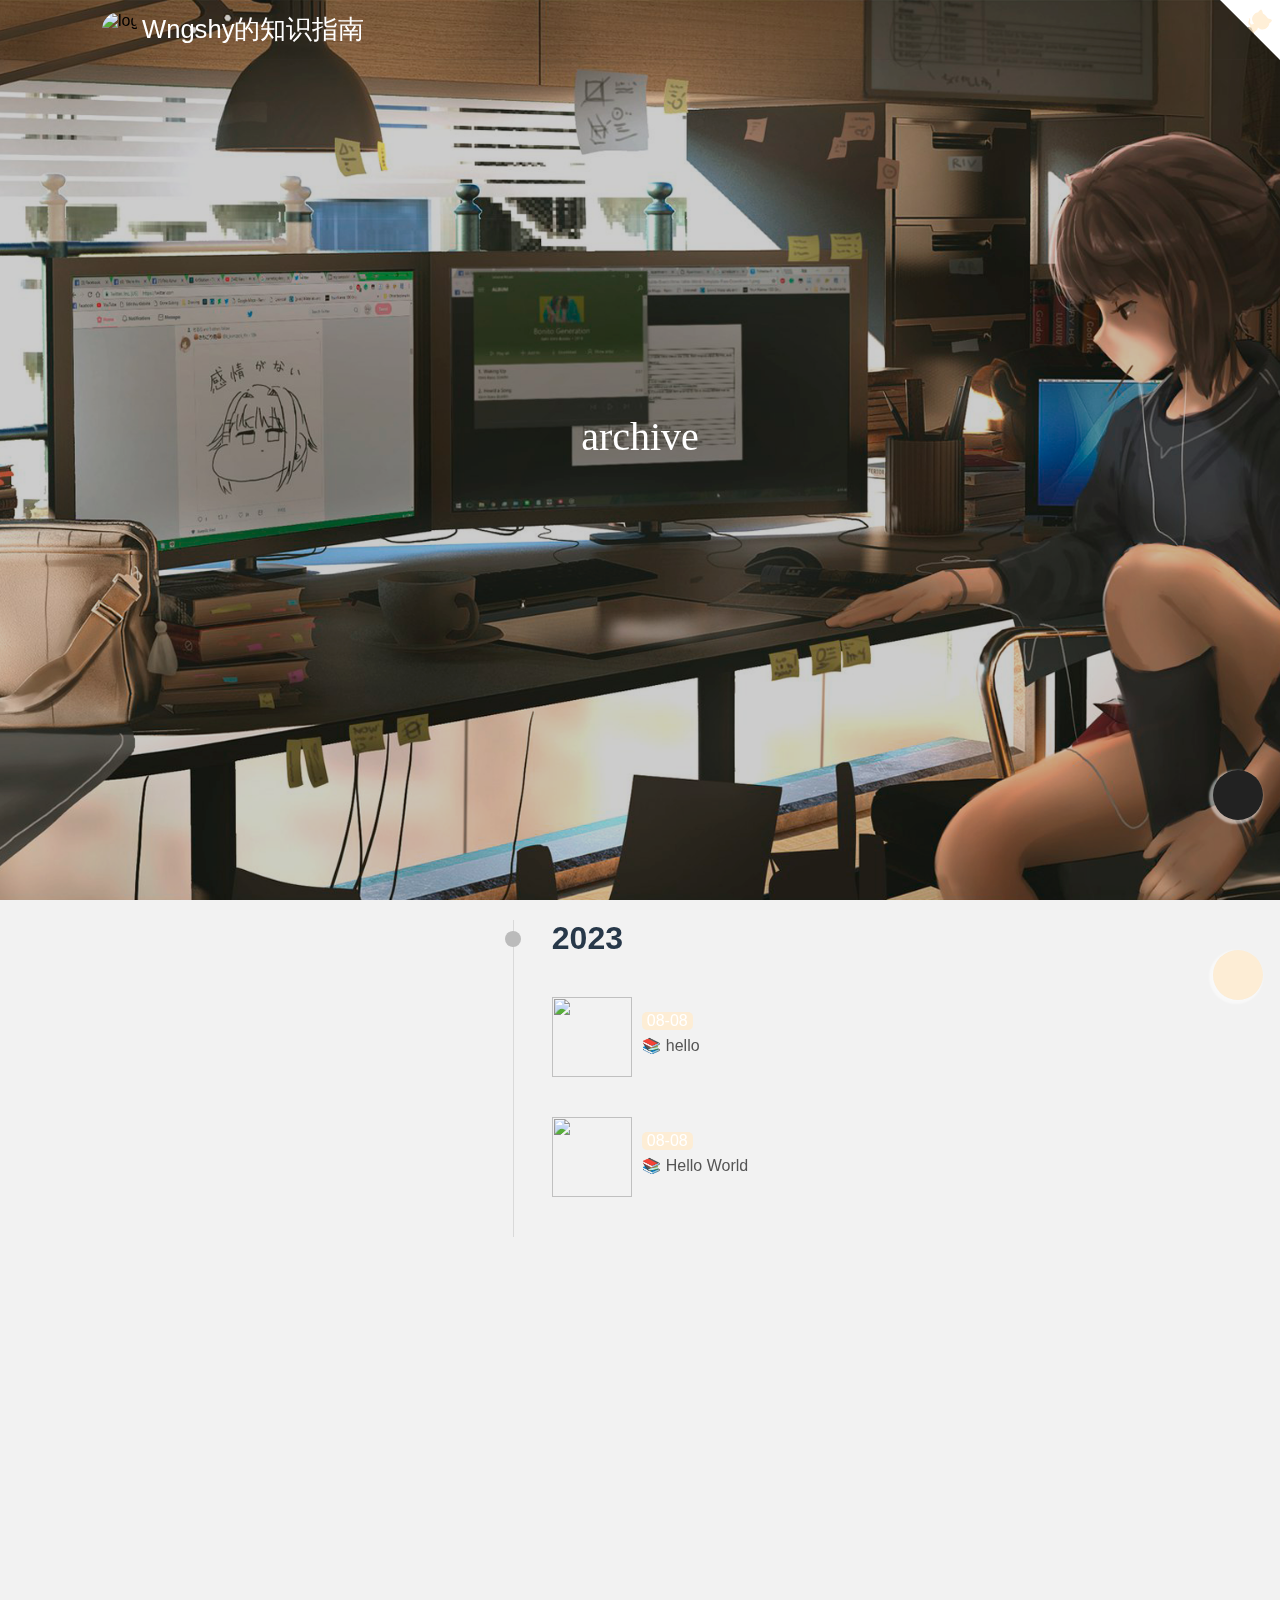
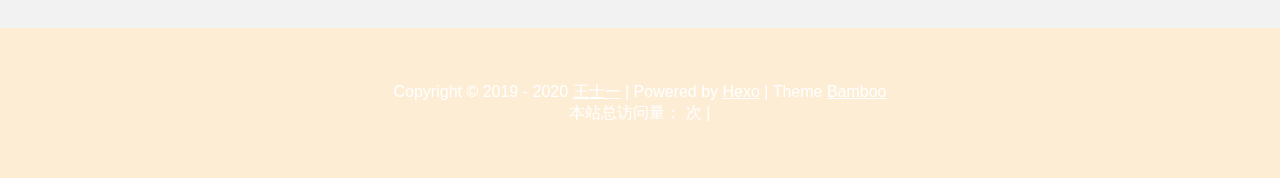
==== commit 38dd0d0b: "Site updated: 2023-08-09 13:16:50" ====
--- a/archives/index.html
+++ b/archives/index.html
@@ -506,7 +506,7 @@
       if (isDark) {
         this.FISH_COLOR = '#222'; // 暗黑色，有时间把这整成一个变量
       } else {
-        this.FISH_COLOR = '' || 'rgba(178,152,131,0.8)';
+        this.FISH_COLOR = '' || 'rgba(255,235,205,0.8)';
       }
     },
     setParameters: function () {
--- a/css/style.css
+++ b/css/style.css
@@ -125,16 +125,16 @@
   box-sizing: border-box;
 }
 .bg-color {
-  background-color: rgba(178,152,131,0.8);
+  background-color: rgba(255,235,205,0.8);
 }
 .top-btn-color {
-  background-color: rgba(178,152,131,0.8);
+  background-color: rgba(255,235,205,0.8);
 }
 .color-primary {
-  color: rgba(178,152,131,0.8) !important;
+  color: rgba(255,235,205,0.8) !important;
 }
 a {
-  color: #b29883;
+  color: #ffebcd;
   text-decoration: none;
 }
 [v-cloak] {
@@ -145,7 +145,7 @@
   margin: 0 auto;
 }
 ::-webkit-scrollbar-thumb {
-  background-color: rgba(178,152,131,0.8);
+  background-color: rgba(255,235,205,0.8);
   border-radius: 3em;
 }
 ::-webkit-scrollbar {
@@ -162,7 +162,7 @@
 }
 pre:hover::-webkit-scrollbar-thumb:hover,
 .side_toc .toc-content:hover::-webkit-scrollbar-thumb:hover {
-  background-color: rgba(178,152,131,0.8);
+  background-color: rgba(255,235,205,0.8);
 }
 @media (max-width: 551px) {
   html {
@@ -170,11 +170,11 @@
   }
 }
 ::-moz-selection {
-  background: rgba(178,152,131,0.8);
+  background: rgba(255,235,205,0.8);
   color: #fff;
 }
 ::selection {
-  background: rgba(178,152,131,0.8);
+  background: rgba(255,235,205,0.8);
   color: #fff;
 }
 .bg-floor {
@@ -214,7 +214,7 @@
   transition: all 0.3s;
 }
 #l_main .l_content header >a:hover {
-  color: rgba(178,152,131,0.8) !important;
+  color: rgba(255,235,205,0.8) !important;
 }
 #l_main .l_content header span.name {
   margin-left: 8px;
@@ -278,7 +278,7 @@
   transition: all 0.3s;
 }
 #l_side header >a:hover {
-  color: rgba(178,152,131,0.8) !important;
+  color: rgba(255,235,205,0.8) !important;
 }
 #l_side header span.name {
   margin-left: 8px;
@@ -379,7 +379,7 @@
   padding: 0;
 }
 #l_side .side_blogger .content .social-wrapper a:hover {
-  color: rgba(178,152,131,0.8);
+  color: rgba(255,235,205,0.8);
 }
 #l_side .side_blogger .content .social-wrapper a.social {
   display: flex;
@@ -391,8 +391,8 @@
   border-radius: 100px;
 }
 #l_side .side_blogger .content .social-wrapper a.social:hover {
-  background: rgba(240,234,230,0.8);
-  color: rgba(178,152,131,0.8);
+  background: rgba(255,251,245,0.8);
+  color: rgba(255,235,205,0.8);
 }
 #l_side .side_toc {
   min-height: auto;
@@ -430,7 +430,7 @@
   content: counter(a) "." counter(b) "." counter(c) ". ";
 }
 #l_side .side_toc .content .toc-main .toc-content a:hover {
-  color: rgba(178,152,131,0.8);
+  color: rgba(255,235,205,0.8);
   transition: all 0.2s;
 }
 @media screen and (max-width: 992px) {
@@ -534,7 +534,7 @@
     right: 17px;
     text-align: center;
     z-index: 9999999;
-    background-color: rgba(178,152,131,0.8);
+    background-color: rgba(255,235,205,0.8);
     color: #fff;
     border-radius: 50%;
     box-shadow: -2px 2px 2px 2px rgba(255,255,255,0.5);
@@ -593,17 +593,17 @@
   flex: none;
   font-weight: normal;
   font-size: 0.875rem;
-  color: rgba(178,152,131,0.7);
+  color: rgba(255,235,205,0.7);
 }
 #l_side .side_category .content ul.entry a.active,
 #l_side .side_category .content ul.popular-posts a.active {
-  border-left: 2px solid rgba(178,152,131,0.8);
-  color: rgba(178,152,131,0.8);
-  background: rgba(178,152,131,0.7);
+  border-left: 2px solid rgba(255,235,205,0.8);
+  color: rgba(255,235,205,0.8);
+  background: rgba(255,235,205,0.7);
 }
 #l_side .side_category .content ul.entry a.active .badge,
 #l_side .side_category .content ul.popular-posts a.active .badge {
-  color: rgba(178,152,131,0.9);
+  color: rgba(255,235,205,0.9);
 }
 #l_side .side_category .content ul.entry a.child,
 #l_side .side_category .content ul.popular-posts a.child {
@@ -611,9 +611,9 @@
 }
 #l_side .side_category .content ul.entry a:hover,
 #l_side .side_category .content ul.popular-posts a:hover {
-  border-left: 2px solid rgba(178,152,131,0.8);
-  color: rgba(178,152,131,0.8);
-  background: rgba(240,234,230,0.8);
+  border-left: 2px solid rgba(255,235,205,0.8);
+  color: rgba(255,235,205,0.8);
+  background: rgba(255,251,245,0.8);
 }
 #l_side .side_tagcloud {
   background: #fff;
@@ -631,8 +631,8 @@
   border-bottom: 1px solid transparent;
 }
 #l_side .side_tagcloud .content a:hover {
-  color: rgba(178,152,131,0.8) !important;
-  border-bottom: 1px solid rgba(178,152,131,0.8);
+  color: rgba(255,235,205,0.8) !important;
+  border-bottom: 1px solid rgba(255,235,205,0.8);
 }
 #l_side .side_recent_post {
   order: ;
@@ -681,7 +681,7 @@
   word-break: break-all;
 }
 #l_side .side_recent_post .aside-list .aside-list-item .post-title:hover {
-  color: rgba(178,152,131,0.8);
+  color: rgba(255,235,205,0.8);
 }
 #l_side .side_archives {
   order: ;
@@ -708,7 +708,7 @@
 }
 #l_side .side_archives .card-archive-list .card-archive-list-link:hover {
   padding: 0.15rem 0.85rem;
-  background-color: rgba(240,234,230,0.8);
+  background-color: rgba(255,251,245,0.8);
 }
 #l_side .side_archives .card-archive-list .card-archive-list-link span {
   display: inline-block;
@@ -731,7 +731,7 @@
   justify-content: space-between;
 }
 .darkModel .is-active-link {
-  color: rgba(178,152,131,0.8) !important;
+  color: rgba(255,235,205,0.8) !important;
 }
 .darkModel .toc-list-item:before {
   color: #c9d1d9 !important;
@@ -830,7 +830,7 @@
 .header-bg-color,
 .no-img-top,
 .no-swiper {
-  background: rgba(178,152,131,0.8);
+  background: rgba(255,235,205,0.8);
   transition: all 0.3s;
 }
 .header {
@@ -938,7 +938,7 @@
   padding: 15px 10px;
 }
 .header .header-content .navbar .menu .menu-item .sub-menu li {
-  background: rgba(178,152,131,0.8);
+  background: rgba(255,235,205,0.8);
   width: 140px;
   text-align: center;
   line-height: 1.2;
@@ -1118,7 +1118,7 @@
   transition: all 0.3s;
 }
 .posts .post-title .post-title-link:hover {
-  color: rgba(178,152,131,0.8) !important;
+  color: rgba(255,235,205,0.8) !important;
 }
 .posts .post-meta {
   overflow: hidden;
@@ -1215,7 +1215,7 @@
   overflow: hidden;
   height: 450px;
   position: relative;
-  background-color: rgba(178,152,131,0.8);
+  background-color: rgba(255,235,205,0.8);
   background-size: cover;
   background-position: center center;
   color: #fff;
@@ -1259,7 +1259,7 @@
 }
 .post-detail-header .post-detail-header_info-box .post-detail-header_categories a:hover {
   text-decoration: underline;
-  color: #b29883;
+  color: #ffebcd;
 }
 .post-detail-header .post-detail-header_wordcount {
   z-index: 2;
@@ -1395,15 +1395,15 @@
 }
 .post-detail .post-tags-categories .tags a {
   display: inline-block;
-  border: 1px solid rgba(178,152,131,0.8);
-  color: rgba(178,152,131,0.8) !important;
+  border: 1px solid rgba(255,235,205,0.8);
+  color: rgba(255,235,205,0.8) !important;
   padding: 2px 20px;
   border-radius: 20px;
   margin-top: 10px;
 }
 .post-detail .post-tags-categories .tags a:hover {
   color: #fff !important;
-  background-color: rgba(178,152,131,0.8);
+  background-color: rgba(255,235,205,0.8);
 }
 .post-detail .post-content {
   margin-top: 20px;
@@ -1446,8 +1446,8 @@
   display: inline-block;
   cursor: pointer;
   border-radius: 8px;
-  background-color: rgba(178,152,131,0.8);
-  border: 1px solid rgba(178,152,131,0.8);
+  background-color: rgba(255,235,205,0.8);
+  border: 1px solid rgba(255,235,205,0.8);
   -webkit-user-select: none;
   -moz-user-select: none;
   -ms-user-select: none;
@@ -1552,7 +1552,7 @@
 }
 .post-detail h1:not(.bamboo-h):not(.bamboo-h-b) {
   color: #fff;
-  background-color: rgba(178,152,131,0.8);
+  background-color: rgba(255,235,205,0.8);
   width: fit-content;
   border-bottom-right-radius: 100px;
   margin-top: 47px;
@@ -1580,7 +1580,7 @@
   transition: all 0.35s ease-out;
   content: '';
   position: absolute;
-  background: rgba(178,152,131,0.8);
+  background: rgba(255,235,205,0.8);
   width: 1em;
   height: 5px;
   bottom: -3px;
@@ -1602,7 +1602,7 @@
   padding-left: 10px;
 }
 .post-detail h4:not(.bamboo-h):not(.bamboo-h-b) {
-  border-left: 5px solid rgba(178,152,131,0.8);
+  border-left: 5px solid rgba(255,235,205,0.8);
 }
 .post-detail h5 {
   font-size: 1rem;
@@ -1671,7 +1671,7 @@
   content: '';
   width: 14px;
   height: 14px;
-  background: rgba(178,152,131,0.8);
+  background: rgba(255,235,205,0.8);
   display: inline-block;
   vertical-align: middle;
   margin-top: -2px;
@@ -1686,7 +1686,7 @@
   content: '';
   height: 100%;
   width: 2px;
-  background: rgba(178,152,131,0.8);
+  background: rgba(255,235,205,0.8);
   position: absolute;
   left: 6px;
   top: 20px;
@@ -1713,8 +1713,8 @@
   text-align: center;
   border-radius: 8px;
   line-height: 1.6rem;
-  background-color: rgba(240,234,230,0.8);
-  color: rgba(178,152,131,0.8);
+  background-color: rgba(255,251,245,0.8);
+  color: rgba(255,235,205,0.8);
 }
 .post-detail blockquote {
   padding: 12px 24px 12px 30px;
@@ -1723,12 +1723,12 @@
   border-radius: 4px;
   margin: 1rem 0;
   background-color: rgba(66,185,131,0.1);
-  border-color: rgba(178,152,131,0.8);
+  border-color: rgba(255,235,205,0.8);
   position: relative;
 }
 .post-detail blockquote::before {
   content: '\f129';
-  background-color: rgba(178,152,131,0.8);
+  background-color: rgba(255,235,205,0.8);
   position: absolute;
   top: 14px;
   left: -12px;
@@ -1751,7 +1751,7 @@
   border-collapse: collapse;
   border-spacing: 0;
   overflow: auto;
-  border: 1px solid rgba(240,234,230,0.8);
+  border: 1px solid rgba(255,251,245,0.8);
 }
 .post-detail table tr {
   margin: 0;
@@ -1759,27 +1759,27 @@
 }
 .post-detail table tr:nth-child(2n),
 .post-detail thead {
-  background-color: #faf8f6;
+  background-color: #fffefc;
 }
 .post-detail table tr th {
   font-weight: bold;
-  border: 1px solid rgba(240,234,230,0.8);
+  border: 1px solid rgba(255,251,245,0.8);
   border-bottom: 0;
   text-align: left;
   margin: 0;
   padding: 6px 13px;
-  background-color: rgba(240,234,230,0.8);
-  color: rgba(178,152,131,0.8);
+  background-color: rgba(255,251,245,0.8);
+  color: rgba(255,235,205,0.8);
 }
 .post-detail table tr td {
   text-align: left;
   margin: 0;
   padding: 6px 13px;
   word-wrap: break-word;
-  border: 1px solid rgba(240,234,230,0.8);
+  border: 1px solid rgba(255,251,245,0.8);
 }
 .post-detail table:not(.highlight table) tr:hover {
-  background-color: rgba(243,240,236,0.8);
+  background-color: rgba(255,252,248,0.8);
 }
 .post-detail table tr th:first-child,
 .post-detail table tr td:first-child {
@@ -1816,7 +1816,7 @@
   justify-content: center;
   align-items: center;
   color: #fff;
-  background: rgba(178,152,131,0.8);
+  background: rgba(255,235,205,0.8);
 }
 .footer .footer-main {
   text-align: center;
@@ -1886,7 +1886,7 @@
   overflow: hidden;
   background-size: cover;
   background-position: center center;
-  background-color: rgba(178,152,131,0.8);
+  background-color: rgba(255,235,205,0.8);
   display: flex;
   justify-content: center;
   align-items: center;
@@ -2033,7 +2033,7 @@
   overflow: hidden;
   background-size: cover;
   background-position: center center;
-  background-color: rgba(178,152,131,0.8);
+  background-color: rgba(255,235,205,0.8);
   display: flex;
   justify-content: center;
   align-items: center;
@@ -2168,7 +2168,7 @@
 }
 .page-nav .page-nav-pre,
 .page-nav .page-nav-next {
-  background-color: rgba(178,152,131,0.8);
+  background-color: rgba(255,235,205,0.8);
 }
 .page-nav .page-nav-pre {
   text-align: right;
@@ -2277,7 +2277,7 @@
   transition: all 0.3s;
 }
 .topArticle .articles .article-link .text .title a:hover {
-  color: rgba(178,152,131,0.8) !important;
+  color: rgba(255,235,205,0.8) !important;
 }
 .topArticle .articles .article-link .text .content {
   color: rgba(255,255,255,0.78);
@@ -2300,7 +2300,7 @@
   margin-right: 5px;
 }
 .topArticle .articles .article-link .text .more:hover {
-  color: rgba(178,152,131,0.8) !important;
+  color: rgba(255,235,205,0.8) !important;
 }
 @media (max-width: 992px) and (min-width: 625px) {
   .topArticle {
@@ -2597,7 +2597,7 @@
 .post-copyright {
   margin: 2em 0 0;
   padding: 0.5em 1em;
-  border-left: 3px solid rgba(178,152,131,0.8);
+  border-left: 3px solid rgba(255,235,205,0.8);
   background-color: #f9f9f9;
   list-style: none;
   margin-top: 20px;
@@ -2607,7 +2607,7 @@
   word-break: break-all;
 }
 .bg-light-floor-archive {
-  background: ;
+  background: /medias/archiv_bg.png;
   background-size: cover;
   background-position: center center;
 }
@@ -2619,7 +2619,7 @@
   overflow: hidden;
   background-size: cover;
   background-position: center center;
-  background-color: rgba(178,152,131,0.8);
+  background-color: rgba(255,235,205,0.8);
   display: flex;
   justify-content: center;
   align-items: center;
@@ -2750,7 +2750,7 @@
   font-size: 2em;
 }
 .archive .post-archive .year a:hover {
-  color: rgba(178,152,131,0.8) !important;
+  color: rgba(255,235,205,0.8) !important;
 }
 .archive .post-archive .year .bullet {
   width: 1rem;
@@ -2796,7 +2796,7 @@
 .archive .post-archive .post-item .post-date {
   display: inline-block;
   padding: 0 5px;
-  background-color: rgba(178,152,131,0.8);
+  background-color: rgba(255,235,205,0.8);
   color: #fff;
   border-radius: 5px;
 }
@@ -2813,7 +2813,7 @@
   line-height: 2;
 }
 .archive .post-archive .post-item .post-title:hover {
-  color: rgba(178,152,131,0.8);
+  color: rgba(255,235,205,0.8);
 }
 .archive .post-archive .post-item .post-title::before {
   top: 10px;
@@ -2837,7 +2837,7 @@
   overflow: hidden;
   background-size: cover;
   background-position: center center;
-  background-color: rgba(178,152,131,0.8);
+  background-color: rgba(255,235,205,0.8);
   display: flex;
   justify-content: center;
   align-items: center;
@@ -2960,7 +2960,7 @@
   overflow: hidden;
   background-size: cover;
   background-position: center center;
-  background-color: rgba(178,152,131,0.8);
+  background-color: rgba(255,235,205,0.8);
   display: flex;
   justify-content: center;
   align-items: center;
@@ -3089,7 +3089,7 @@
   overflow: hidden;
   background-size: cover;
   background-position: center center;
-  background-color: rgba(178,152,131,0.8);
+  background-color: rgba(255,235,205,0.8);
   display: flex;
   justify-content: center;
   align-items: center;
@@ -3245,7 +3245,7 @@
   overflow: hidden;
   background-size: cover;
   background-position: center center;
-  background-color: rgba(178,152,131,0.8);
+  background-color: rgba(255,235,205,0.8);
   display: flex;
   justify-content: center;
   align-items: center;
@@ -3778,11 +3778,11 @@
   padding: 1em;
   margin: 15px auto;
   background: rgba(255,255,255,0.8);
-  --waline-theme-color: rgba(178,152,131,0.8) !important;
+  --waline-theme-color: rgba(255,235,205,0.8) !important;
 }
 #waline-box .v[data-class=v] .vbtn.primary {
-  border-color: rgba(178,152,131,0.8);
-  background: rgba(178,152,131,0.8);
+  border-color: rgba(255,235,205,0.8);
+  background: rgba(255,235,205,0.8);
   color: #fff;
 }
 #waline-box .v[data-class=v] .vbtn.primary:hover,
@@ -3841,7 +3841,7 @@
 }
 .message-box_wrapper .message-box h2 {
   font-size: 1.5rem;
-  color: rgba(178,152,131,0.8);
+  color: rgba(255,235,205,0.8);
   display: flex;
   align-items: center;
   justify-content: space-between;
@@ -3852,7 +3852,7 @@
   font-size: 1.2rem;
 }
 .message-box_wrapper .message-box h2 .close:hover {
-  color: rgba(178,152,131,0.8);
+  color: rgba(255,235,205,0.8);
 }
 .message-box_wrapper .message-box #local-search-input {
   position: relative;
@@ -3864,7 +3864,7 @@
   z-index: 2;
   padding: 0.25rem 0.7rem;
   outline: 0;
-  border: 2px solid rgba(178,152,131,0.8);
+  border: 2px solid rgba(255,235,205,0.8);
   border-radius: 2rem;
   font-size: 14px;
   margin-top: 15px;
@@ -4289,7 +4289,7 @@
 }
 .danmu {
   color: #fff;
-  background-color: rgba(178,152,131,0.8);
+  background-color: rgba(255,235,205,0.8);
   position: fixed;
   right: 0;
   bottom: 140px;
@@ -4353,43 +4353,43 @@
   background-size: cover !important;
 }
 .swiper-btn-color {
-  background-color: rgba(178,152,131,0.8);
+  background-color: rgba(255,235,205,0.8);
 }
 .swiper-pagination-bullet-active {
-  background-color: rgba(178,152,131,0.8) !important;
+  background-color: rgba(255,235,205,0.8) !important;
 }
 .topArticle .more:hover {
-  color: rgba(178,152,131,0.8) !important;
+  color: rgba(255,235,205,0.8) !important;
 }
 .posts .post-title .post-title-link:hover {
-  color: rgba(178,152,131,0.8);
+  color: rgba(255,235,205,0.8);
 }
 .posts .post-more i:hover {
-  color: rgba(178,152,131,0.8);
+  color: rgba(255,235,205,0.8);
 }
 .post-tags .article-tag-list li a:hover {
-  color: rgba(178,152,131,0.8);
+  color: rgba(255,235,205,0.8);
 }
 .post-categories .article-category .article-category-link:hover {
-  color: rgba(178,152,131,0.8);
+  color: rgba(255,235,205,0.8);
 }
 .post-detail a {
-  color: #b29883 !important;
+  color: #ffebcd !important;
 }
 .post-detail blockquote {
-  border-left: 4px solid rgba(178,152,131,0.8);
+  border-left: 4px solid rgba(255,235,205,0.8);
   background-color: #f3f5f7;
 }
 .toc-link.is-active-link::before {
-  background-color: rgba(178,152,131,0.8);
+  background-color: rgba(255,235,205,0.8);
 }
 #vcomment .vcards .vcard .vh .vhead .vtag.vvisitor {
-  background-color: rgba(178,152,131,0.8) !important;
+  background-color: rgba(255,235,205,0.8) !important;
 }
 .v[data-class=v] .vbtn:active,
 .v[data-class=v] .vbtn:hover {
-  color: rgba(178,152,131,0.8) !important;
-  border-color: rgba(178,152,131,0.8) !important;
+  color: rgba(255,235,205,0.8) !important;
+  border-color: rgba(255,235,205,0.8) !important;
 }
 .dark {
   color: #fff;
@@ -4519,7 +4519,7 @@
 .darkModel .page-nav .page-nav-pre:hover,
 .darkModel .page-nav .page-nav-next:hover,
 .darkModel .page-nav .page-nav-prev:hover {
-  background-color: rgba(178,152,131,0.8);
+  background-color: rgba(255,235,205,0.8);
 }
 .darkModel .color-primary {
   color: #222;
@@ -4538,13 +4538,13 @@
   transition: all 0.3s;
 }
 .darkModel .swiper-btn-color:hover {
-  background-color: rgba(178,152,131,0.8);
+  background-color: rgba(255,235,205,0.8);
 }
 .darkModel .border-color {
   border: 1px solid #222;
 }
 .darkModel .border-color:hover {
-  border: 1px solid rgba(178,152,131,0.8);
+  border: 1px solid rgba(255,235,205,0.8);
 }
 .darkModel .footer {
   color: #f0f6fc;
@@ -4682,7 +4682,7 @@
   color: #f0f6fc;
 }
 .darkModel .toc-aside .is-active-link {
-  color: rgba(178,152,131,0.8);
+  color: rgba(255,235,205,0.8);
 }
 .darkModel .archive .post-archive .year a {
   color: #f0f6fc;
@@ -4819,7 +4819,7 @@
   color: #c9d1d9 !important;
 }
 .darkModel .widget.side_recent_post .post-title:hover {
-  color: rgba(178,152,131,0.8) !important;
+  color: rgba(255,235,205,0.8) !important;
 }
 .darkModel .widget.side_archives .card-archive-list-link {
   color: #c9d1d9 !important;
@@ -4864,7 +4864,7 @@
   height: 30px;
   width: 30px;
   border-radius: 50%;
-  background: rgba(178,152,131,0.8);
+  background: rgba(255,235,205,0.8);
   animation: loading-bounce 0.5s ease-in-out infinite alternate;
 }
 .preloader_2 .loader:after {
@@ -4973,7 +4973,7 @@
   border-radius: 4px;
   margin: 1rem 0;
   background-color: #f3f5f7;
-  border-color: rgba(178,152,131,0.8);
+  border-color: rgba(255,235,205,0.8);
   color: #2c3e50;
   position: relative;
 }
@@ -5006,7 +5006,7 @@
 }
 .note.quote::before {
   content: '\f10d';
-  background-color: rgba(178,152,131,0.8);
+  background-color: rgba(255,235,205,0.8);
   position: absolute;
   top: 14px;
   left: -12px;
@@ -5076,7 +5076,7 @@
   background-color: #f9ed69;
 }
 .pbg {
-  background-color: rgba(178,152,131,0.8);
+  background-color: rgba(255,235,205,0.8);
 }
 .pbg.info {
   background-color: #409eff;
@@ -5104,7 +5104,7 @@
 }
 p.p.primary,
 span.p.primary {
-  color: rgba(178,152,131,0.8);
+  color: rgba(255,235,205,0.8);
 }
 .p.info {
   color: #409eff;
@@ -5164,8 +5164,8 @@
 .posts span.btn a,
 .post-detail span.btn.hollow a,
 .posts span.btn.hollow a {
-  color: rgba(178,152,131,0.8) !important;
-  border: 1px solid rgba(178,152,131,0.8);
+  color: rgba(255,235,205,0.8) !important;
+  border: 1px solid rgba(255,235,205,0.8);
   transition: all 0.3s;
 }
 .post-detail span.btn a:hover,
@@ -5190,7 +5190,7 @@
 .post-detail span.btn.solid a,
 .posts span.btn.solid a {
   border: none;
-  background: rgba(178,152,131,0.8);
+  background: rgba(255,235,205,0.8);
   color: #fff !important;
 }
 .post-detail span.btn.solid a:hover,
@@ -5301,7 +5301,7 @@
 }
 .post-detail span.btn.cool-1 a,
 .posts span.btn.cool-1 a {
-  --color: rgba(178,152,131,0.8);
+  --color: rgba(255,235,205,0.8);
   padding: 0.8em 1.7em;
   background-color: transparent;
   border-radius: 0.3em;
@@ -5906,7 +5906,7 @@
   color: #fff !important;
   font-weight: bold;
   font-size: 1em;
-  background: rgba(178,152,131,0.8);
+  background: rgba(255,235,205,0.8);
   transition: all 0.2s;
   border-radius: 3px;
 }
@@ -6349,7 +6349,7 @@
 }
 .post-detail div.btns a,
 .posts div.btns a {
-  color: rgba(178,152,131,0.8) !important;
+  color: rgba(255,235,205,0.8) !important;
   transition: all 0.3s;
   text-decoration: none;
   border-bottom: none;
@@ -6390,7 +6390,7 @@
 .post-detail div.btns a>i:first-child,
 .posts div.btns a>i:first-child {
   color: #fff;
-  background: rgba(178,152,131,0.8);
+  background: rgba(255,235,205,0.8);
 }
 .post-detail div.btns a p,
 .posts div.btns a p,
@@ -6757,13 +6757,13 @@
   transform: scale(1);
 }
 .post-detail .checkbox input {
-  border: 2px solid rgba(178,152,131,0.8);
+  border: 2px solid rgba(255,235,205,0.8);
 }
 .post-detail .checkbox input[type=checkbox]:checked {
-  background: rgba(178,152,131,0.8);
+  background: rgba(255,235,205,0.8);
 }
 .post-detail .checkbox input[type=radio]:checked:before {
-  background: rgba(178,152,131,0.8);
+  background: rgba(255,235,205,0.8);
 }
 .post-detail .checkbox.red input {
   border-color: #f47983;
@@ -7005,7 +7005,7 @@
   content: '';
   z-index: 1;
   position: absolute;
-  background: rgba(178,152,131,0.5);
+  background: rgba(255,235,205,0.5);
   width: 2px;
   left: 7px;
 }
@@ -7041,13 +7041,13 @@
   z-index: 2;
 }
 div.timenode .meta:before {
-  background: rgba(178,152,131,0.5);
+  background: rgba(255,235,205,0.5);
   width: 16px;
   height: 16px;
   border-radius: 8px;
 }
 div.timenode .meta:after {
-  background: rgba(178,152,131,0.8);
+  background: rgba(255,235,205,0.8);
   margin-left: 2px;
   margin-top: 2px;
   width: 12px;
@@ -7542,7 +7542,7 @@
 .post-detail .bamboo-h {
   display: inline-block;
   font-weight: 700;
-  background: rgba(178,152,131,0.8);
+  background: rgba(255,235,205,0.8);
   color: #fff !important;
   padding: 6px 8px 0 0 !important;
   border-top-right-radius: 6px;
@@ -7560,7 +7560,7 @@
   position: absolute;
   display: block;
   width: calc(100% - 80px);
-  border-bottom: 3px solid rgba(178,152,131,0.8);
+  border-bottom: 3px solid rgba(255,235,205,0.8);
 }
 @media (max-width: 551px) {
   .post-detail .bamboo-h:after {
@@ -7622,7 +7622,7 @@
   border-color: #16a951;
 }
 .post-detail .bamboo-h-b {
-  color: rgba(178,152,131,0.8) !important;
+  color: rgba(255,235,205,0.8) !important;
   position: relative;
   padding-left: 20px;
   padding-right: 10px;
@@ -7696,14 +7696,14 @@
   transition: all 0.2s;
 }
 div.tabs ul.nav-tabs li.tab a:hover {
-  color: rgba(178,152,131,0.8) !important;
+  color: rgba(255,235,205,0.8) !important;
 }
 div.tabs ul.nav-tabs li.tab a i {
   pointer-events: none;
 }
 div.tabs ul.nav-tabs li.tab.active a {
   cursor: default;
-  color: rgba(178,152,131,0.8) !important;
+  color: rgba(255,235,205,0.8) !important;
   background: #fff;
   border: 1px solid rgba(68,68,68,0.2);
   border-bottom: 1px solid #fff;
@@ -7747,7 +7747,7 @@
   margin: 1rem 0;
 }
 .progress-bar-animated {
-  background-color: rgba(178,152,131,0.8) !important;
+  background-color: rgba(255,235,205,0.8) !important;
 }
 .progress-bar-animated {
   animation: progress-bar-stripes 1s linear infinite;
@@ -7806,7 +7806,7 @@
   background-color: #409eff !important;
 }
 .bg-primary {
-  background-color: rgba(178,152,131,0.8) !important;
+  background-color: rgba(255,235,205,0.8) !important;
 }
 @-moz-keyframes progress-bar-stripes {
   0% {
@@ -7931,7 +7931,7 @@
 .post-swiper-container .swiper-button-prev:hover,
 .post-swiper-container .swiper-button-next:hover {
   background: #fff !important;
-  --swiper-theme-color: rgba(178,152,131,0.8) !important;
+  --swiper-theme-color: rgba(255,235,205,0.8) !important;
   transition: all 0.2s;
 }
 .post-swiper-container .swiper-slide-href_tag {
@@ -7984,13 +7984,13 @@
   }
 }
 .talk-card:hover {
-  border: 1px solid rgba(178,152,131,0.8);
+  border: 1px solid rgba(255,235,205,0.8);
 }
 .talk-card .hr {
   display: flex;
   position: relative;
   margin: 8px 0;
-  border-bottom: 1px dashed rgba(178,152,131,0.8);
+  border-bottom: 1px dashed rgba(255,235,205,0.8);
   width: 100%;
   height: 1 !important;
 }
@@ -8074,8 +8074,8 @@
   margin-left: 0.5rem;
   font-size: 0.7rem;
   align-items: center;
-  background-color: rgba(240,234,230,0.8);
-  color: rgba(178,152,131,0.8);
+  background-color: rgba(255,251,245,0.8);
+  color: rgba(255,235,205,0.8);
   padding: 0 8px;
   border-radius: 20px;
 }
@@ -8090,7 +8090,7 @@
   color: #273849;
 }
 .darkModel .talk-card .music .aplayer-lrc-current {
-  color: rgba(178,152,131,0.8) !important;
+  color: rgba(255,235,205,0.8) !important;
 }
 .darkModel .talk-card .talk-bottom .date-info .time {
   color: #f0f6fc;
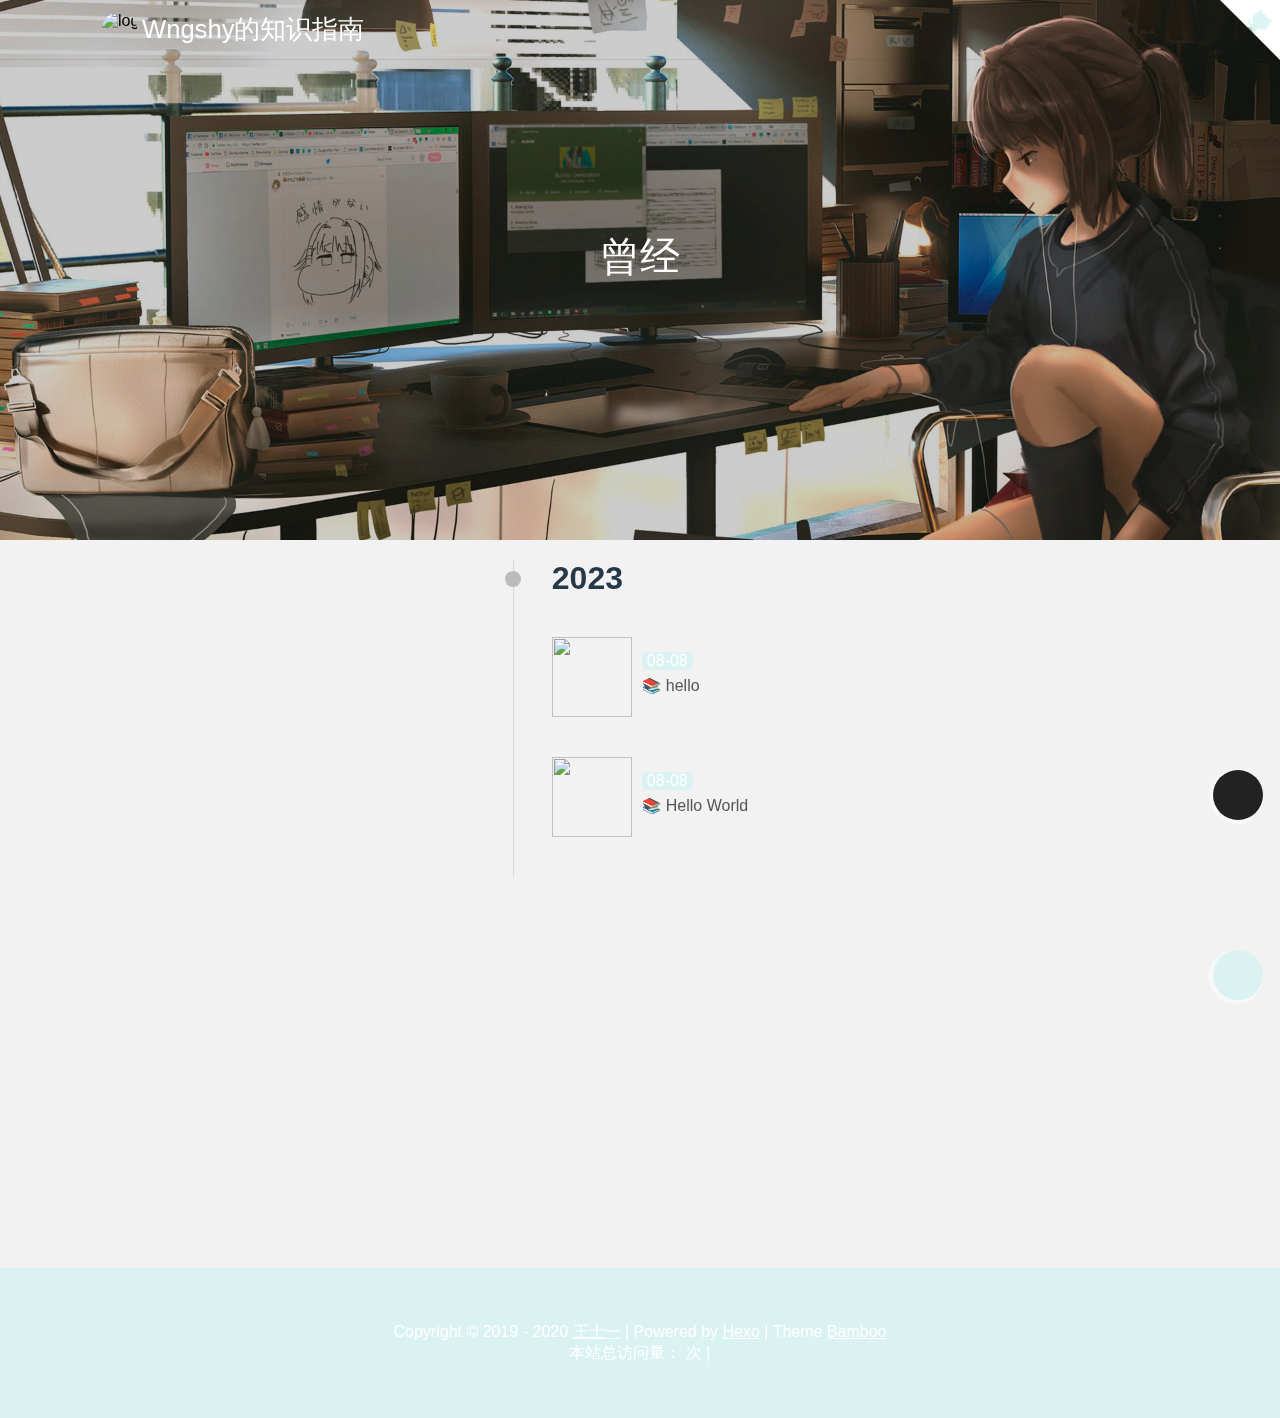
==== commit 593964cf: "Site updated: 2023-08-09 14:38:38" ====
--- a/archives/index.html
+++ b/archives/index.html
@@ -367,7 +367,7 @@
 <div class="bg-light-floor-archive" style="position: fixed;left: 0;top: 0;width: 100%;height: 100%;z-index: -3;"></div>
 <div class="archive-header" style="background-image:url('/medias/archive.png')">
   <div class="archive-header-title">
-    archive
+    曾经
   </div>
   <div class="archive-header-desc">
   
@@ -398,7 +398,7 @@
       <source style="width: 100%;height: 100vh;" src="/">
   </video>
   <div class="video-header-title">
-    archive
+    曾经
   </div>
   <div class="video-header-desc">
   
@@ -506,7 +506,7 @@
       if (isDark) {
         this.FISH_COLOR = '#222'; // 暗黑色，有时间把这整成一个变量
       } else {
-        this.FISH_COLOR = '' || 'rgba(255,235,205,0.8)';
+        this.FISH_COLOR = '' || 'rgba(212,241,242,0.8)';
       }
     },
     setParameters: function () {
--- a/css/style.css
+++ b/css/style.css
@@ -125,16 +125,16 @@
   box-sizing: border-box;
 }
 .bg-color {
-  background-color: rgba(255,235,205,0.8);
+  background-color: rgba(212,241,242,0.8);
 }
 .top-btn-color {
-  background-color: rgba(255,235,205,0.8);
+  background-color: rgba(212,241,242,0.8);
 }
 .color-primary {
-  color: rgba(255,235,205,0.8) !important;
+  color: rgba(212,241,242,0.8) !important;
 }
 a {
-  color: #ffebcd;
+  color: #599ba9;
   text-decoration: none;
 }
 [v-cloak] {
@@ -145,7 +145,7 @@
   margin: 0 auto;
 }
 ::-webkit-scrollbar-thumb {
-  background-color: rgba(255,235,205,0.8);
+  background-color: rgba(212,241,242,0.8);
   border-radius: 3em;
 }
 ::-webkit-scrollbar {
@@ -162,7 +162,7 @@
 }
 pre:hover::-webkit-scrollbar-thumb:hover,
 .side_toc .toc-content:hover::-webkit-scrollbar-thumb:hover {
-  background-color: rgba(255,235,205,0.8);
+  background-color: rgba(212,241,242,0.8);
 }
 @media (max-width: 551px) {
   html {
@@ -170,11 +170,11 @@
   }
 }
 ::-moz-selection {
-  background: rgba(255,235,205,0.8);
+  background: rgba(212,241,242,0.8);
   color: #fff;
 }
 ::selection {
-  background: rgba(255,235,205,0.8);
+  background: rgba(212,241,242,0.8);
   color: #fff;
 }
 .bg-floor {
@@ -214,7 +214,7 @@
   transition: all 0.3s;
 }
 #l_main .l_content header >a:hover {
-  color: rgba(255,235,205,0.8) !important;
+  color: rgba(212,241,242,0.8) !important;
 }
 #l_main .l_content header span.name {
   margin-left: 8px;
@@ -278,7 +278,7 @@
   transition: all 0.3s;
 }
 #l_side header >a:hover {
-  color: rgba(255,235,205,0.8) !important;
+  color: rgba(212,241,242,0.8) !important;
 }
 #l_side header span.name {
   margin-left: 8px;
@@ -379,7 +379,7 @@
   padding: 0;
 }
 #l_side .side_blogger .content .social-wrapper a:hover {
-  color: rgba(255,235,205,0.8);
+  color: rgba(212,241,242,0.8);
 }
 #l_side .side_blogger .content .social-wrapper a.social {
   display: flex;
@@ -391,8 +391,8 @@
   border-radius: 100px;
 }
 #l_side .side_blogger .content .social-wrapper a.social:hover {
-  background: rgba(255,251,245,0.8);
-  color: rgba(255,235,205,0.8);
+  background: rgba(246,252,252,0.8);
+  color: rgba(212,241,242,0.8);
 }
 #l_side .side_toc {
   min-height: auto;
@@ -430,7 +430,7 @@
   content: counter(a) "." counter(b) "." counter(c) ". ";
 }
 #l_side .side_toc .content .toc-main .toc-content a:hover {
-  color: rgba(255,235,205,0.8);
+  color: rgba(212,241,242,0.8);
   transition: all 0.2s;
 }
 @media screen and (max-width: 992px) {
@@ -534,7 +534,7 @@
     right: 17px;
     text-align: center;
     z-index: 9999999;
-    background-color: rgba(255,235,205,0.8);
+    background-color: rgba(212,241,242,0.8);
     color: #fff;
     border-radius: 50%;
     box-shadow: -2px 2px 2px 2px rgba(255,255,255,0.5);
@@ -593,17 +593,17 @@
   flex: none;
   font-weight: normal;
   font-size: 0.875rem;
-  color: rgba(255,235,205,0.7);
+  color: rgba(212,241,242,0.7);
 }
 #l_side .side_category .content ul.entry a.active,
 #l_side .side_category .content ul.popular-posts a.active {
-  border-left: 2px solid rgba(255,235,205,0.8);
-  color: rgba(255,235,205,0.8);
-  background: rgba(255,235,205,0.7);
+  border-left: 2px solid rgba(212,241,242,0.8);
+  color: rgba(212,241,242,0.8);
+  background: rgba(212,241,242,0.7);
 }
 #l_side .side_category .content ul.entry a.active .badge,
 #l_side .side_category .content ul.popular-posts a.active .badge {
-  color: rgba(255,235,205,0.9);
+  color: rgba(212,241,242,0.9);
 }
 #l_side .side_category .content ul.entry a.child,
 #l_side .side_category .content ul.popular-posts a.child {
@@ -611,9 +611,9 @@
 }
 #l_side .side_category .content ul.entry a:hover,
 #l_side .side_category .content ul.popular-posts a:hover {
-  border-left: 2px solid rgba(255,235,205,0.8);
-  color: rgba(255,235,205,0.8);
-  background: rgba(255,251,245,0.8);
+  border-left: 2px solid rgba(212,241,242,0.8);
+  color: rgba(212,241,242,0.8);
+  background: rgba(246,252,252,0.8);
 }
 #l_side .side_tagcloud {
   background: #fff;
@@ -631,8 +631,8 @@
   border-bottom: 1px solid transparent;
 }
 #l_side .side_tagcloud .content a:hover {
-  color: rgba(255,235,205,0.8) !important;
-  border-bottom: 1px solid rgba(255,235,205,0.8);
+  color: rgba(212,241,242,0.8) !important;
+  border-bottom: 1px solid rgba(212,241,242,0.8);
 }
 #l_side .side_recent_post {
   order: ;
@@ -681,7 +681,7 @@
   word-break: break-all;
 }
 #l_side .side_recent_post .aside-list .aside-list-item .post-title:hover {
-  color: rgba(255,235,205,0.8);
+  color: rgba(212,241,242,0.8);
 }
 #l_side .side_archives {
   order: ;
@@ -708,7 +708,7 @@
 }
 #l_side .side_archives .card-archive-list .card-archive-list-link:hover {
   padding: 0.15rem 0.85rem;
-  background-color: rgba(255,251,245,0.8);
+  background-color: rgba(246,252,252,0.8);
 }
 #l_side .side_archives .card-archive-list .card-archive-list-link span {
   display: inline-block;
@@ -731,7 +731,7 @@
   justify-content: space-between;
 }
 .darkModel .is-active-link {
-  color: rgba(255,235,205,0.8) !important;
+  color: rgba(212,241,242,0.8) !important;
 }
 .darkModel .toc-list-item:before {
   color: #c9d1d9 !important;
@@ -830,7 +830,7 @@
 .header-bg-color,
 .no-img-top,
 .no-swiper {
-  background: rgba(255,235,205,0.8);
+  background: rgba(212,241,242,0.8);
   transition: all 0.3s;
 }
 .header {
@@ -938,7 +938,7 @@
   padding: 15px 10px;
 }
 .header .header-content .navbar .menu .menu-item .sub-menu li {
-  background: rgba(255,235,205,0.8);
+  background: rgba(212,241,242,0.8);
   width: 140px;
   text-align: center;
   line-height: 1.2;
@@ -1073,7 +1073,7 @@
   height: 300px;
   display: flex;
   margin-bottom: 16px;
-  background: #fff;
+  background: rgba(255,255,255,0.8);
   border-radius: 10px;
   overflow: hidden;
 }
@@ -1118,7 +1118,7 @@
   transition: all 0.3s;
 }
 .posts .post-title .post-title-link:hover {
-  color: rgba(255,235,205,0.8) !important;
+  color: rgba(212,241,242,0.8) !important;
 }
 .posts .post-meta {
   overflow: hidden;
@@ -1215,7 +1215,7 @@
   overflow: hidden;
   height: 450px;
   position: relative;
-  background-color: rgba(255,235,205,0.8);
+  background-color: rgba(212,241,242,0.8);
   background-size: cover;
   background-position: center center;
   color: #fff;
@@ -1259,7 +1259,7 @@
 }
 .post-detail-header .post-detail-header_info-box .post-detail-header_categories a:hover {
   text-decoration: underline;
-  color: #ffebcd;
+  color: #599ba9;
 }
 .post-detail-header .post-detail-header_wordcount {
   z-index: 2;
@@ -1395,15 +1395,15 @@
 }
 .post-detail .post-tags-categories .tags a {
   display: inline-block;
-  border: 1px solid rgba(255,235,205,0.8);
-  color: rgba(255,235,205,0.8) !important;
+  border: 1px solid rgba(212,241,242,0.8);
+  color: rgba(212,241,242,0.8) !important;
   padding: 2px 20px;
   border-radius: 20px;
   margin-top: 10px;
 }
 .post-detail .post-tags-categories .tags a:hover {
   color: #fff !important;
-  background-color: rgba(255,235,205,0.8);
+  background-color: rgba(212,241,242,0.8);
 }
 .post-detail .post-content {
   margin-top: 20px;
@@ -1446,8 +1446,8 @@
   display: inline-block;
   cursor: pointer;
   border-radius: 8px;
-  background-color: rgba(255,235,205,0.8);
-  border: 1px solid rgba(255,235,205,0.8);
+  background-color: rgba(212,241,242,0.8);
+  border: 1px solid rgba(212,241,242,0.8);
   -webkit-user-select: none;
   -moz-user-select: none;
   -ms-user-select: none;
@@ -1552,7 +1552,7 @@
 }
 .post-detail h1:not(.bamboo-h):not(.bamboo-h-b) {
   color: #fff;
-  background-color: rgba(255,235,205,0.8);
+  background-color: rgba(212,241,242,0.8);
   width: fit-content;
   border-bottom-right-radius: 100px;
   margin-top: 47px;
@@ -1580,7 +1580,7 @@
   transition: all 0.35s ease-out;
   content: '';
   position: absolute;
-  background: rgba(255,235,205,0.8);
+  background: rgba(212,241,242,0.8);
   width: 1em;
   height: 5px;
   bottom: -3px;
@@ -1602,7 +1602,7 @@
   padding-left: 10px;
 }
 .post-detail h4:not(.bamboo-h):not(.bamboo-h-b) {
-  border-left: 5px solid rgba(255,235,205,0.8);
+  border-left: 5px solid rgba(212,241,242,0.8);
 }
 .post-detail h5 {
   font-size: 1rem;
@@ -1671,7 +1671,7 @@
   content: '';
   width: 14px;
   height: 14px;
-  background: rgba(255,235,205,0.8);
+  background: rgba(212,241,242,0.8);
   display: inline-block;
   vertical-align: middle;
   margin-top: -2px;
@@ -1686,7 +1686,7 @@
   content: '';
   height: 100%;
   width: 2px;
-  background: rgba(255,235,205,0.8);
+  background: rgba(212,241,242,0.8);
   position: absolute;
   left: 6px;
   top: 20px;
@@ -1713,8 +1713,8 @@
   text-align: center;
   border-radius: 8px;
   line-height: 1.6rem;
-  background-color: rgba(255,251,245,0.8);
-  color: rgba(255,235,205,0.8);
+  background-color: rgba(246,252,252,0.8);
+  color: rgba(212,241,242,0.8);
 }
 .post-detail blockquote {
   padding: 12px 24px 12px 30px;
@@ -1723,12 +1723,12 @@
   border-radius: 4px;
   margin: 1rem 0;
   background-color: rgba(66,185,131,0.1);
-  border-color: rgba(255,235,205,0.8);
+  border-color: rgba(212,241,242,0.8);
   position: relative;
 }
 .post-detail blockquote::before {
   content: '\f129';
-  background-color: rgba(255,235,205,0.8);
+  background-color: rgba(212,241,242,0.8);
   position: absolute;
   top: 14px;
   left: -12px;
@@ -1751,7 +1751,7 @@
   border-collapse: collapse;
   border-spacing: 0;
   overflow: auto;
-  border: 1px solid rgba(255,251,245,0.8);
+  border: 1px solid rgba(246,252,252,0.8);
 }
 .post-detail table tr {
   margin: 0;
@@ -1759,27 +1759,27 @@
 }
 .post-detail table tr:nth-child(2n),
 .post-detail thead {
-  background-color: #fffefc;
+  background-color: #fcfefe;
 }
 .post-detail table tr th {
   font-weight: bold;
-  border: 1px solid rgba(255,251,245,0.8);
+  border: 1px solid rgba(246,252,252,0.8);
   border-bottom: 0;
   text-align: left;
   margin: 0;
   padding: 6px 13px;
-  background-color: rgba(255,251,245,0.8);
-  color: rgba(255,235,205,0.8);
+  background-color: rgba(246,252,252,0.8);
+  color: rgba(212,241,242,0.8);
 }
 .post-detail table tr td {
   text-align: left;
   margin: 0;
   padding: 6px 13px;
   word-wrap: break-word;
-  border: 1px solid rgba(255,251,245,0.8);
+  border: 1px solid rgba(246,252,252,0.8);
 }
 .post-detail table:not(.highlight table) tr:hover {
-  background-color: rgba(255,252,248,0.8);
+  background-color: rgba(249,253,253,0.8);
 }
 .post-detail table tr th:first-child,
 .post-detail table tr td:first-child {
@@ -1816,7 +1816,7 @@
   justify-content: center;
   align-items: center;
   color: #fff;
-  background: rgba(255,235,205,0.8);
+  background: rgba(212,241,242,0.8);
 }
 .footer .footer-main {
   text-align: center;
@@ -1886,7 +1886,7 @@
   overflow: hidden;
   background-size: cover;
   background-position: center center;
-  background-color: rgba(255,235,205,0.8);
+  background-color: rgba(212,241,242,0.8);
   display: flex;
   justify-content: center;
   align-items: center;
@@ -2033,7 +2033,7 @@
   overflow: hidden;
   background-size: cover;
   background-position: center center;
-  background-color: rgba(255,235,205,0.8);
+  background-color: rgba(212,241,242,0.8);
   display: flex;
   justify-content: center;
   align-items: center;
@@ -2168,7 +2168,7 @@
 }
 .page-nav .page-nav-pre,
 .page-nav .page-nav-next {
-  background-color: rgba(255,235,205,0.8);
+  background-color: rgba(212,241,242,0.8);
 }
 .page-nav .page-nav-pre {
   text-align: right;
@@ -2277,7 +2277,7 @@
   transition: all 0.3s;
 }
 .topArticle .articles .article-link .text .title a:hover {
-  color: rgba(255,235,205,0.8) !important;
+  color: rgba(212,241,242,0.8) !important;
 }
 .topArticle .articles .article-link .text .content {
   color: rgba(255,255,255,0.78);
@@ -2300,7 +2300,7 @@
   margin-right: 5px;
 }
 .topArticle .articles .article-link .text .more:hover {
-  color: rgba(255,235,205,0.8) !important;
+  color: rgba(212,241,242,0.8) !important;
 }
 @media (max-width: 992px) and (min-width: 625px) {
   .topArticle {
@@ -2597,7 +2597,7 @@
 .post-copyright {
   margin: 2em 0 0;
   padding: 0.5em 1em;
-  border-left: 3px solid rgba(255,235,205,0.8);
+  border-left: 3px solid rgba(212,241,242,0.8);
   background-color: #f9f9f9;
   list-style: none;
   margin-top: 20px;
@@ -2607,7 +2607,7 @@
   word-break: break-all;
 }
 .bg-light-floor-archive {
-  background: /medias/archiv_bg.png;
+  background: ;
   background-size: cover;
   background-position: center center;
 }
@@ -2615,11 +2615,10 @@
   position: relative;
   width: 100%;
   height: 60vh;
-  height: 100vh;
   overflow: hidden;
   background-size: cover;
   background-position: center center;
-  background-color: rgba(255,235,205,0.8);
+  background-color: rgba(212,241,242,0.8);
   display: flex;
   justify-content: center;
   align-items: center;
@@ -2750,7 +2749,7 @@
   font-size: 2em;
 }
 .archive .post-archive .year a:hover {
-  color: rgba(255,235,205,0.8) !important;
+  color: rgba(212,241,242,0.8) !important;
 }
 .archive .post-archive .year .bullet {
   width: 1rem;
@@ -2796,7 +2795,7 @@
 .archive .post-archive .post-item .post-date {
   display: inline-block;
   padding: 0 5px;
-  background-color: rgba(255,235,205,0.8);
+  background-color: rgba(212,241,242,0.8);
   color: #fff;
   border-radius: 5px;
 }
@@ -2813,7 +2812,7 @@
   line-height: 2;
 }
 .archive .post-archive .post-item .post-title:hover {
-  color: rgba(255,235,205,0.8);
+  color: rgba(212,241,242,0.8);
 }
 .archive .post-archive .post-item .post-title::before {
   top: 10px;
@@ -2837,7 +2836,7 @@
   overflow: hidden;
   background-size: cover;
   background-position: center center;
-  background-color: rgba(255,235,205,0.8);
+  background-color: rgba(212,241,242,0.8);
   display: flex;
   justify-content: center;
   align-items: center;
@@ -2960,7 +2959,7 @@
   overflow: hidden;
   background-size: cover;
   background-position: center center;
-  background-color: rgba(255,235,205,0.8);
+  background-color: rgba(212,241,242,0.8);
   display: flex;
   justify-content: center;
   align-items: center;
@@ -3089,7 +3088,7 @@
   overflow: hidden;
   background-size: cover;
   background-position: center center;
-  background-color: rgba(255,235,205,0.8);
+  background-color: rgba(212,241,242,0.8);
   display: flex;
   justify-content: center;
   align-items: center;
@@ -3245,7 +3244,7 @@
   overflow: hidden;
   background-size: cover;
   background-position: center center;
-  background-color: rgba(255,235,205,0.8);
+  background-color: rgba(212,241,242,0.8);
   display: flex;
   justify-content: center;
   align-items: center;
@@ -3778,11 +3777,11 @@
   padding: 1em;
   margin: 15px auto;
   background: rgba(255,255,255,0.8);
-  --waline-theme-color: rgba(255,235,205,0.8) !important;
+  --waline-theme-color: rgba(212,241,242,0.8) !important;
 }
 #waline-box .v[data-class=v] .vbtn.primary {
-  border-color: rgba(255,235,205,0.8);
-  background: rgba(255,235,205,0.8);
+  border-color: rgba(212,241,242,0.8);
+  background: rgba(212,241,242,0.8);
   color: #fff;
 }
 #waline-box .v[data-class=v] .vbtn.primary:hover,
@@ -3841,7 +3840,7 @@
 }
 .message-box_wrapper .message-box h2 {
   font-size: 1.5rem;
-  color: rgba(255,235,205,0.8);
+  color: rgba(212,241,242,0.8);
   display: flex;
   align-items: center;
   justify-content: space-between;
@@ -3852,7 +3851,7 @@
   font-size: 1.2rem;
 }
 .message-box_wrapper .message-box h2 .close:hover {
-  color: rgba(255,235,205,0.8);
+  color: rgba(212,241,242,0.8);
 }
 .message-box_wrapper .message-box #local-search-input {
   position: relative;
@@ -3864,7 +3863,7 @@
   z-index: 2;
   padding: 0.25rem 0.7rem;
   outline: 0;
-  border: 2px solid rgba(255,235,205,0.8);
+  border: 2px solid rgba(212,241,242,0.8);
   border-radius: 2rem;
   font-size: 14px;
   margin-top: 15px;
@@ -4289,7 +4288,7 @@
 }
 .danmu {
   color: #fff;
-  background-color: rgba(255,235,205,0.8);
+  background-color: rgba(212,241,242,0.8);
   position: fixed;
   right: 0;
   bottom: 140px;
@@ -4353,43 +4352,43 @@
   background-size: cover !important;
 }
 .swiper-btn-color {
-  background-color: rgba(255,235,205,0.8);
+  background-color: rgba(212,241,242,0.8);
 }
 .swiper-pagination-bullet-active {
-  background-color: rgba(255,235,205,0.8) !important;
+  background-color: rgba(212,241,242,0.8) !important;
 }
 .topArticle .more:hover {
-  color: rgba(255,235,205,0.8) !important;
+  color: rgba(212,241,242,0.8) !important;
 }
 .posts .post-title .post-title-link:hover {
-  color: rgba(255,235,205,0.8);
+  color: rgba(212,241,242,0.8);
 }
 .posts .post-more i:hover {
-  color: rgba(255,235,205,0.8);
+  color: rgba(212,241,242,0.8);
 }
 .post-tags .article-tag-list li a:hover {
-  color: rgba(255,235,205,0.8);
+  color: rgba(212,241,242,0.8);
 }
 .post-categories .article-category .article-category-link:hover {
-  color: rgba(255,235,205,0.8);
+  color: rgba(212,241,242,0.8);
 }
 .post-detail a {
-  color: #ffebcd !important;
+  color: #599ba9 !important;
 }
 .post-detail blockquote {
-  border-left: 4px solid rgba(255,235,205,0.8);
+  border-left: 4px solid rgba(212,241,242,0.8);
   background-color: #f3f5f7;
 }
 .toc-link.is-active-link::before {
-  background-color: rgba(255,235,205,0.8);
+  background-color: rgba(212,241,242,0.8);
 }
 #vcomment .vcards .vcard .vh .vhead .vtag.vvisitor {
-  background-color: rgba(255,235,205,0.8) !important;
+  background-color: rgba(212,241,242,0.8) !important;
 }
 .v[data-class=v] .vbtn:active,
 .v[data-class=v] .vbtn:hover {
-  color: rgba(255,235,205,0.8) !important;
-  border-color: rgba(255,235,205,0.8) !important;
+  color: rgba(212,241,242,0.8) !important;
+  border-color: rgba(212,241,242,0.8) !important;
 }
 .dark {
   color: #fff;
@@ -4519,7 +4518,7 @@
 .darkModel .page-nav .page-nav-pre:hover,
 .darkModel .page-nav .page-nav-next:hover,
 .darkModel .page-nav .page-nav-prev:hover {
-  background-color: rgba(255,235,205,0.8);
+  background-color: rgba(212,241,242,0.8);
 }
 .darkModel .color-primary {
   color: #222;
@@ -4538,13 +4537,13 @@
   transition: all 0.3s;
 }
 .darkModel .swiper-btn-color:hover {
-  background-color: rgba(255,235,205,0.8);
+  background-color: rgba(212,241,242,0.8);
 }
 .darkModel .border-color {
   border: 1px solid #222;
 }
 .darkModel .border-color:hover {
-  border: 1px solid rgba(255,235,205,0.8);
+  border: 1px solid rgba(212,241,242,0.8);
 }
 .darkModel .footer {
   color: #f0f6fc;
@@ -4682,7 +4681,7 @@
   color: #f0f6fc;
 }
 .darkModel .toc-aside .is-active-link {
-  color: rgba(255,235,205,0.8);
+  color: rgba(212,241,242,0.8);
 }
 .darkModel .archive .post-archive .year a {
   color: #f0f6fc;
@@ -4819,7 +4818,7 @@
   color: #c9d1d9 !important;
 }
 .darkModel .widget.side_recent_post .post-title:hover {
-  color: rgba(255,235,205,0.8) !important;
+  color: rgba(212,241,242,0.8) !important;
 }
 .darkModel .widget.side_archives .card-archive-list-link {
   color: #c9d1d9 !important;
@@ -4864,7 +4863,7 @@
   height: 30px;
   width: 30px;
   border-radius: 50%;
-  background: rgba(255,235,205,0.8);
+  background: rgba(212,241,242,0.8);
   animation: loading-bounce 0.5s ease-in-out infinite alternate;
 }
 .preloader_2 .loader:after {
@@ -4973,7 +4972,7 @@
   border-radius: 4px;
   margin: 1rem 0;
   background-color: #f3f5f7;
-  border-color: rgba(255,235,205,0.8);
+  border-color: rgba(212,241,242,0.8);
   color: #2c3e50;
   position: relative;
 }
@@ -5006,7 +5005,7 @@
 }
 .note.quote::before {
   content: '\f10d';
-  background-color: rgba(255,235,205,0.8);
+  background-color: rgba(212,241,242,0.8);
   position: absolute;
   top: 14px;
   left: -12px;
@@ -5076,7 +5075,7 @@
   background-color: #f9ed69;
 }
 .pbg {
-  background-color: rgba(255,235,205,0.8);
+  background-color: rgba(212,241,242,0.8);
 }
 .pbg.info {
   background-color: #409eff;
@@ -5104,7 +5103,7 @@
 }
 p.p.primary,
 span.p.primary {
-  color: rgba(255,235,205,0.8);
+  color: rgba(212,241,242,0.8);
 }
 .p.info {
   color: #409eff;
@@ -5164,8 +5163,8 @@
 .posts span.btn a,
 .post-detail span.btn.hollow a,
 .posts span.btn.hollow a {
-  color: rgba(255,235,205,0.8) !important;
-  border: 1px solid rgba(255,235,205,0.8);
+  color: rgba(212,241,242,0.8) !important;
+  border: 1px solid rgba(212,241,242,0.8);
   transition: all 0.3s;
 }
 .post-detail span.btn a:hover,
@@ -5190,7 +5189,7 @@
 .post-detail span.btn.solid a,
 .posts span.btn.solid a {
   border: none;
-  background: rgba(255,235,205,0.8);
+  background: rgba(212,241,242,0.8);
   color: #fff !important;
 }
 .post-detail span.btn.solid a:hover,
@@ -5301,7 +5300,7 @@
 }
 .post-detail span.btn.cool-1 a,
 .posts span.btn.cool-1 a {
-  --color: rgba(255,235,205,0.8);
+  --color: rgba(212,241,242,0.8);
   padding: 0.8em 1.7em;
   background-color: transparent;
   border-radius: 0.3em;
@@ -5906,7 +5905,7 @@
   color: #fff !important;
   font-weight: bold;
   font-size: 1em;
-  background: rgba(255,235,205,0.8);
+  background: rgba(212,241,242,0.8);
   transition: all 0.2s;
   border-radius: 3px;
 }
@@ -6349,7 +6348,7 @@
 }
 .post-detail div.btns a,
 .posts div.btns a {
-  color: rgba(255,235,205,0.8) !important;
+  color: rgba(212,241,242,0.8) !important;
   transition: all 0.3s;
   text-decoration: none;
   border-bottom: none;
@@ -6390,7 +6389,7 @@
 .post-detail div.btns a>i:first-child,
 .posts div.btns a>i:first-child {
   color: #fff;
-  background: rgba(255,235,205,0.8);
+  background: rgba(212,241,242,0.8);
 }
 .post-detail div.btns a p,
 .posts div.btns a p,
@@ -6757,13 +6756,13 @@
   transform: scale(1);
 }
 .post-detail .checkbox input {
-  border: 2px solid rgba(255,235,205,0.8);
+  border: 2px solid rgba(212,241,242,0.8);
 }
 .post-detail .checkbox input[type=checkbox]:checked {
-  background: rgba(255,235,205,0.8);
+  background: rgba(212,241,242,0.8);
 }
 .post-detail .checkbox input[type=radio]:checked:before {
-  background: rgba(255,235,205,0.8);
+  background: rgba(212,241,242,0.8);
 }
 .post-detail .checkbox.red input {
   border-color: #f47983;
@@ -7005,7 +7004,7 @@
   content: '';
   z-index: 1;
   position: absolute;
-  background: rgba(255,235,205,0.5);
+  background: rgba(212,241,242,0.5);
   width: 2px;
   left: 7px;
 }
@@ -7041,13 +7040,13 @@
   z-index: 2;
 }
 div.timenode .meta:before {
-  background: rgba(255,235,205,0.5);
+  background: rgba(212,241,242,0.5);
   width: 16px;
   height: 16px;
   border-radius: 8px;
 }
 div.timenode .meta:after {
-  background: rgba(255,235,205,0.8);
+  background: rgba(212,241,242,0.8);
   margin-left: 2px;
   margin-top: 2px;
   width: 12px;
@@ -7542,7 +7541,7 @@
 .post-detail .bamboo-h {
   display: inline-block;
   font-weight: 700;
-  background: rgba(255,235,205,0.8);
+  background: rgba(212,241,242,0.8);
   color: #fff !important;
   padding: 6px 8px 0 0 !important;
   border-top-right-radius: 6px;
@@ -7560,7 +7559,7 @@
   position: absolute;
   display: block;
   width: calc(100% - 80px);
-  border-bottom: 3px solid rgba(255,235,205,0.8);
+  border-bottom: 3px solid rgba(212,241,242,0.8);
 }
 @media (max-width: 551px) {
   .post-detail .bamboo-h:after {
@@ -7622,7 +7621,7 @@
   border-color: #16a951;
 }
 .post-detail .bamboo-h-b {
-  color: rgba(255,235,205,0.8) !important;
+  color: rgba(212,241,242,0.8) !important;
   position: relative;
   padding-left: 20px;
   padding-right: 10px;
@@ -7696,14 +7695,14 @@
   transition: all 0.2s;
 }
 div.tabs ul.nav-tabs li.tab a:hover {
-  color: rgba(255,235,205,0.8) !important;
+  color: rgba(212,241,242,0.8) !important;
 }
 div.tabs ul.nav-tabs li.tab a i {
   pointer-events: none;
 }
 div.tabs ul.nav-tabs li.tab.active a {
   cursor: default;
-  color: rgba(255,235,205,0.8) !important;
+  color: rgba(212,241,242,0.8) !important;
   background: #fff;
   border: 1px solid rgba(68,68,68,0.2);
   border-bottom: 1px solid #fff;
@@ -7747,7 +7746,7 @@
   margin: 1rem 0;
 }
 .progress-bar-animated {
-  background-color: rgba(255,235,205,0.8) !important;
+  background-color: rgba(212,241,242,0.8) !important;
 }
 .progress-bar-animated {
   animation: progress-bar-stripes 1s linear infinite;
@@ -7806,7 +7805,7 @@
   background-color: #409eff !important;
 }
 .bg-primary {
-  background-color: rgba(255,235,205,0.8) !important;
+  background-color: rgba(212,241,242,0.8) !important;
 }
 @-moz-keyframes progress-bar-stripes {
   0% {
@@ -7931,7 +7930,7 @@
 .post-swiper-container .swiper-button-prev:hover,
 .post-swiper-container .swiper-button-next:hover {
   background: #fff !important;
-  --swiper-theme-color: rgba(255,235,205,0.8) !important;
+  --swiper-theme-color: rgba(212,241,242,0.8) !important;
   transition: all 0.2s;
 }
 .post-swiper-container .swiper-slide-href_tag {
@@ -7984,13 +7983,13 @@
   }
 }
 .talk-card:hover {
-  border: 1px solid rgba(255,235,205,0.8);
+  border: 1px solid rgba(212,241,242,0.8);
 }
 .talk-card .hr {
   display: flex;
   position: relative;
   margin: 8px 0;
-  border-bottom: 1px dashed rgba(255,235,205,0.8);
+  border-bottom: 1px dashed rgba(212,241,242,0.8);
   width: 100%;
   height: 1 !important;
 }
@@ -8074,8 +8073,8 @@
   margin-left: 0.5rem;
   font-size: 0.7rem;
   align-items: center;
-  background-color: rgba(255,251,245,0.8);
-  color: rgba(255,235,205,0.8);
+  background-color: rgba(246,252,252,0.8);
+  color: rgba(212,241,242,0.8);
   padding: 0 8px;
   border-radius: 20px;
 }
@@ -8090,7 +8089,7 @@
   color: #273849;
 }
 .darkModel .talk-card .music .aplayer-lrc-current {
-  color: rgba(255,235,205,0.8) !important;
+  color: rgba(212,241,242,0.8) !important;
 }
 .darkModel .talk-card .talk-bottom .date-info .time {
   color: #f0f6fc;
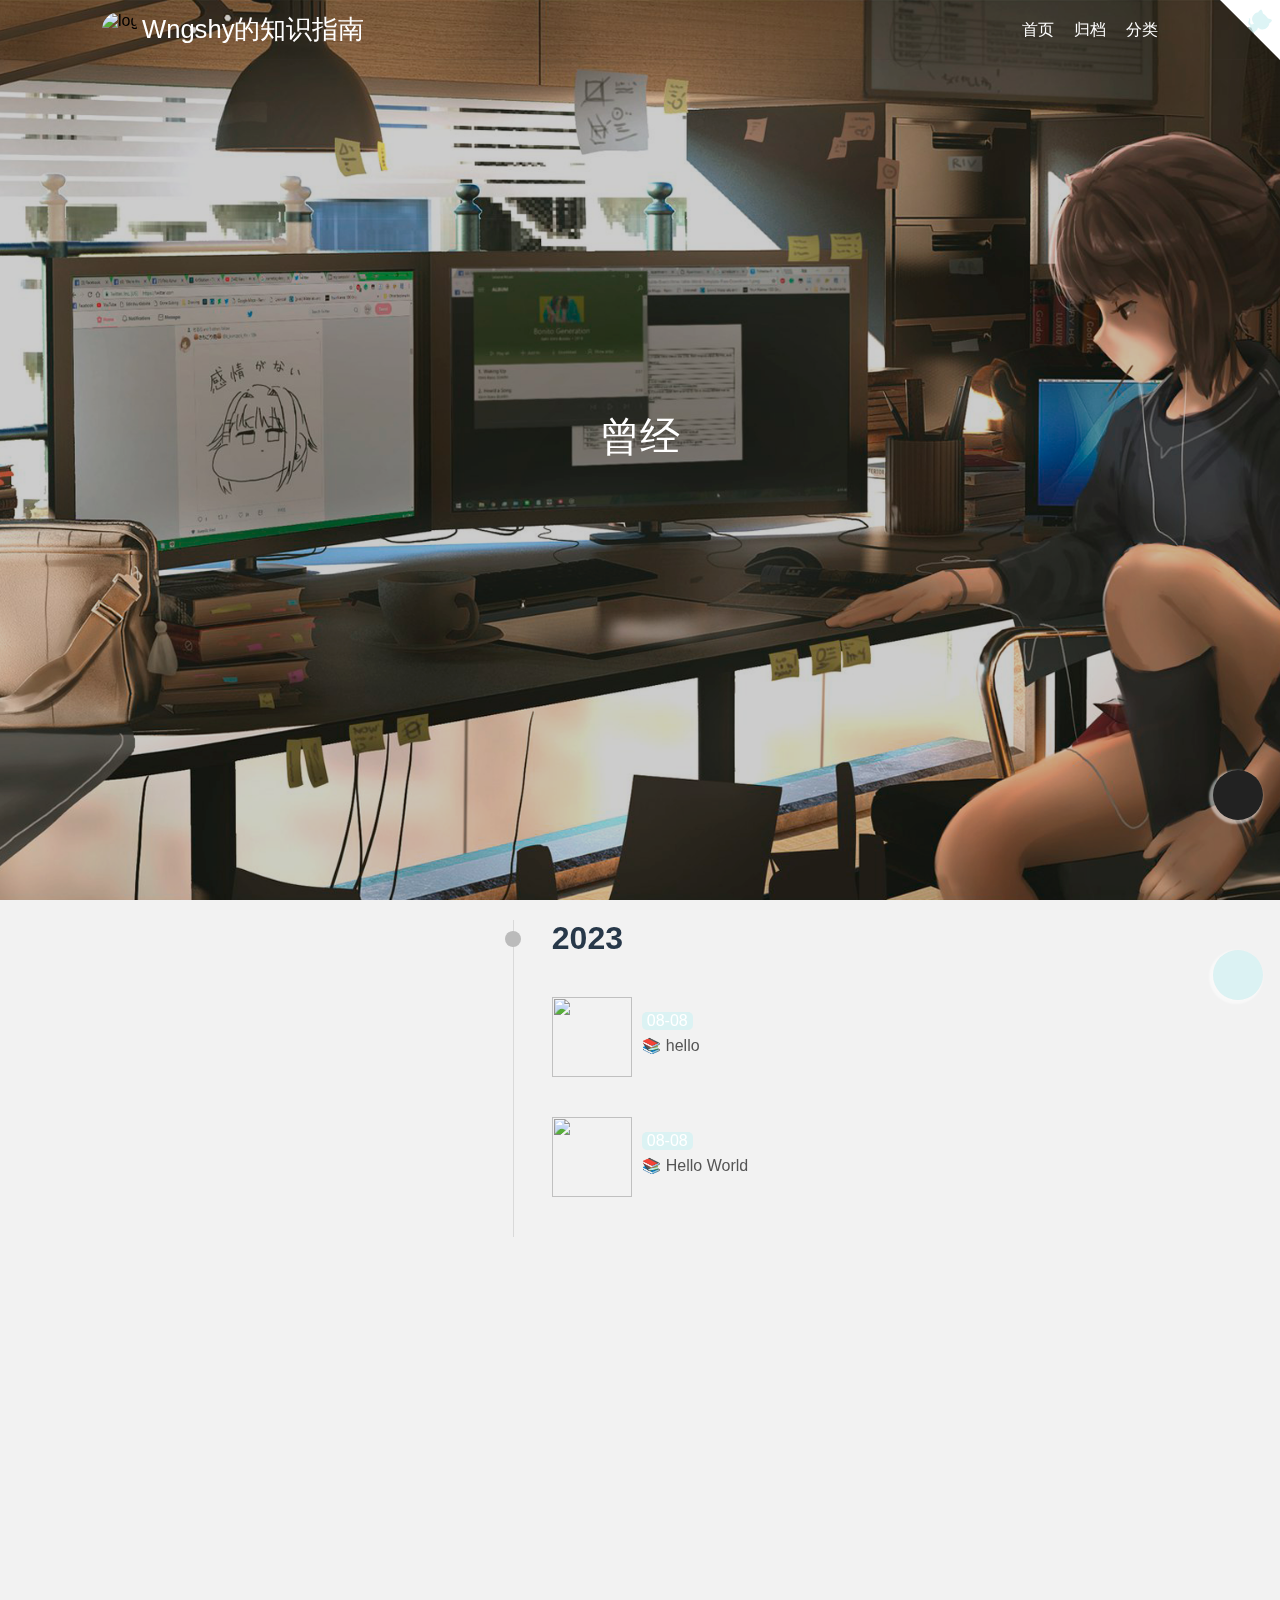
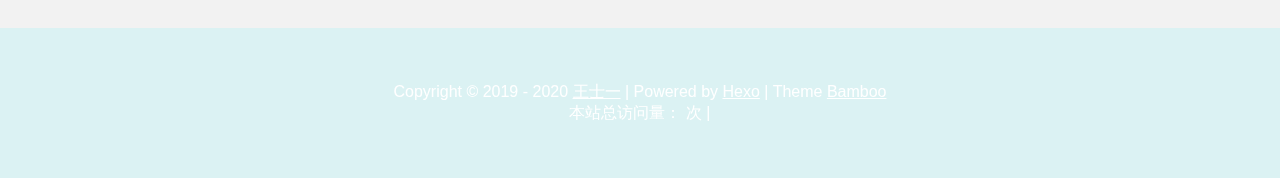
==== commit e11c18e9: "Site updated: 2023-08-09 15:14:54" ====
--- a/archives/index.html
+++ b/archives/index.html
@@ -206,6 +206,41 @@
     <div class="drawer-box-content">
       <ul class="drawer-box-content_menu">
         
+          
+            <li class="drawer-box-content_item" style="position: relative;">
+              
+                <a href="/" class="drawer-menu-item-link">
+                  
+                    <i class="fas fa-home" aria-hidden="true"></i>
+                  
+                  <span class="name">首页</span>
+                </a>
+              
+            </li>
+          
+            <li class="drawer-box-content_item" style="position: relative;">
+              
+                <a href="/archives" class="drawer-menu-item-link">
+                  
+                    <i class="fas fa-archive" aria-hidden="true"></i>
+                  
+                  <span class="name">归档</span>
+                </a>
+              
+            </li>
+          
+            <li class="drawer-box-content_item" style="position: relative;">
+              
+                <a href="/categories" class="drawer-menu-item-link">
+                  
+                    <i class="fas fa-bookmark" aria-hidden="true"></i>
+                  
+                  <span class="name">分类</span>
+                </a>
+              
+            </li>
+          
+        
         
           <li class="drawer-box-content_item">
             <a target="_blank" rel="noopener" href="https://github.com/wangshiyi101">
@@ -275,6 +310,41 @@
     </div>
     <nav class="navbar">
       <ul class="menu">
+        
+          
+            <li class="menu-item" style="position: relative;">
+              
+                <a href="/" class="menu-item-link" title="首页">
+                  
+                    <i class="fas fa-home" aria-hidden="true"></i>
+                  
+                  <span class="name">首页</span>
+                </a>
+              
+            </li>
+          
+            <li class="menu-item" style="position: relative;">
+              
+                <a href="/archives" class="menu-item-link" title="归档">
+                  
+                    <i class="fas fa-archive" aria-hidden="true"></i>
+                  
+                  <span class="name">归档</span>
+                </a>
+              
+            </li>
+          
+            <li class="menu-item" style="position: relative;">
+              
+                <a href="/categories" class="menu-item-link" title="分类">
+                  
+                    <i class="fas fa-bookmark" aria-hidden="true"></i>
+                  
+                  <span class="name">分类</span>
+                </a>
+              
+            </li>
+          
         
       </ul>
       
--- a/css/style.css
+++ b/css/style.css
@@ -178,7 +178,7 @@
   color: #fff;
 }
 .bg-floor {
-  background: /medias/bgFloor.jpg;
+  background: url("https://raw.githubusercontent.com/Wangshiyi101/wangshiyi101.github.io/master/medias/bgFloor.jpg");
   background-size: cover;
   transition: all 0.3s;
 }
@@ -2607,7 +2607,7 @@
   word-break: break-all;
 }
 .bg-light-floor-archive {
-  background: ;
+  background: url("https://raw.githubusercontent.com/Wangshiyi101/wangshiyi101.github.io/master/medias/archiv_bg.png");
   background-size: cover;
   background-position: center center;
 }
@@ -2615,6 +2615,7 @@
   position: relative;
   width: 100%;
   height: 60vh;
+  height: 100vh;
   overflow: hidden;
   background-size: cover;
   background-position: center center;
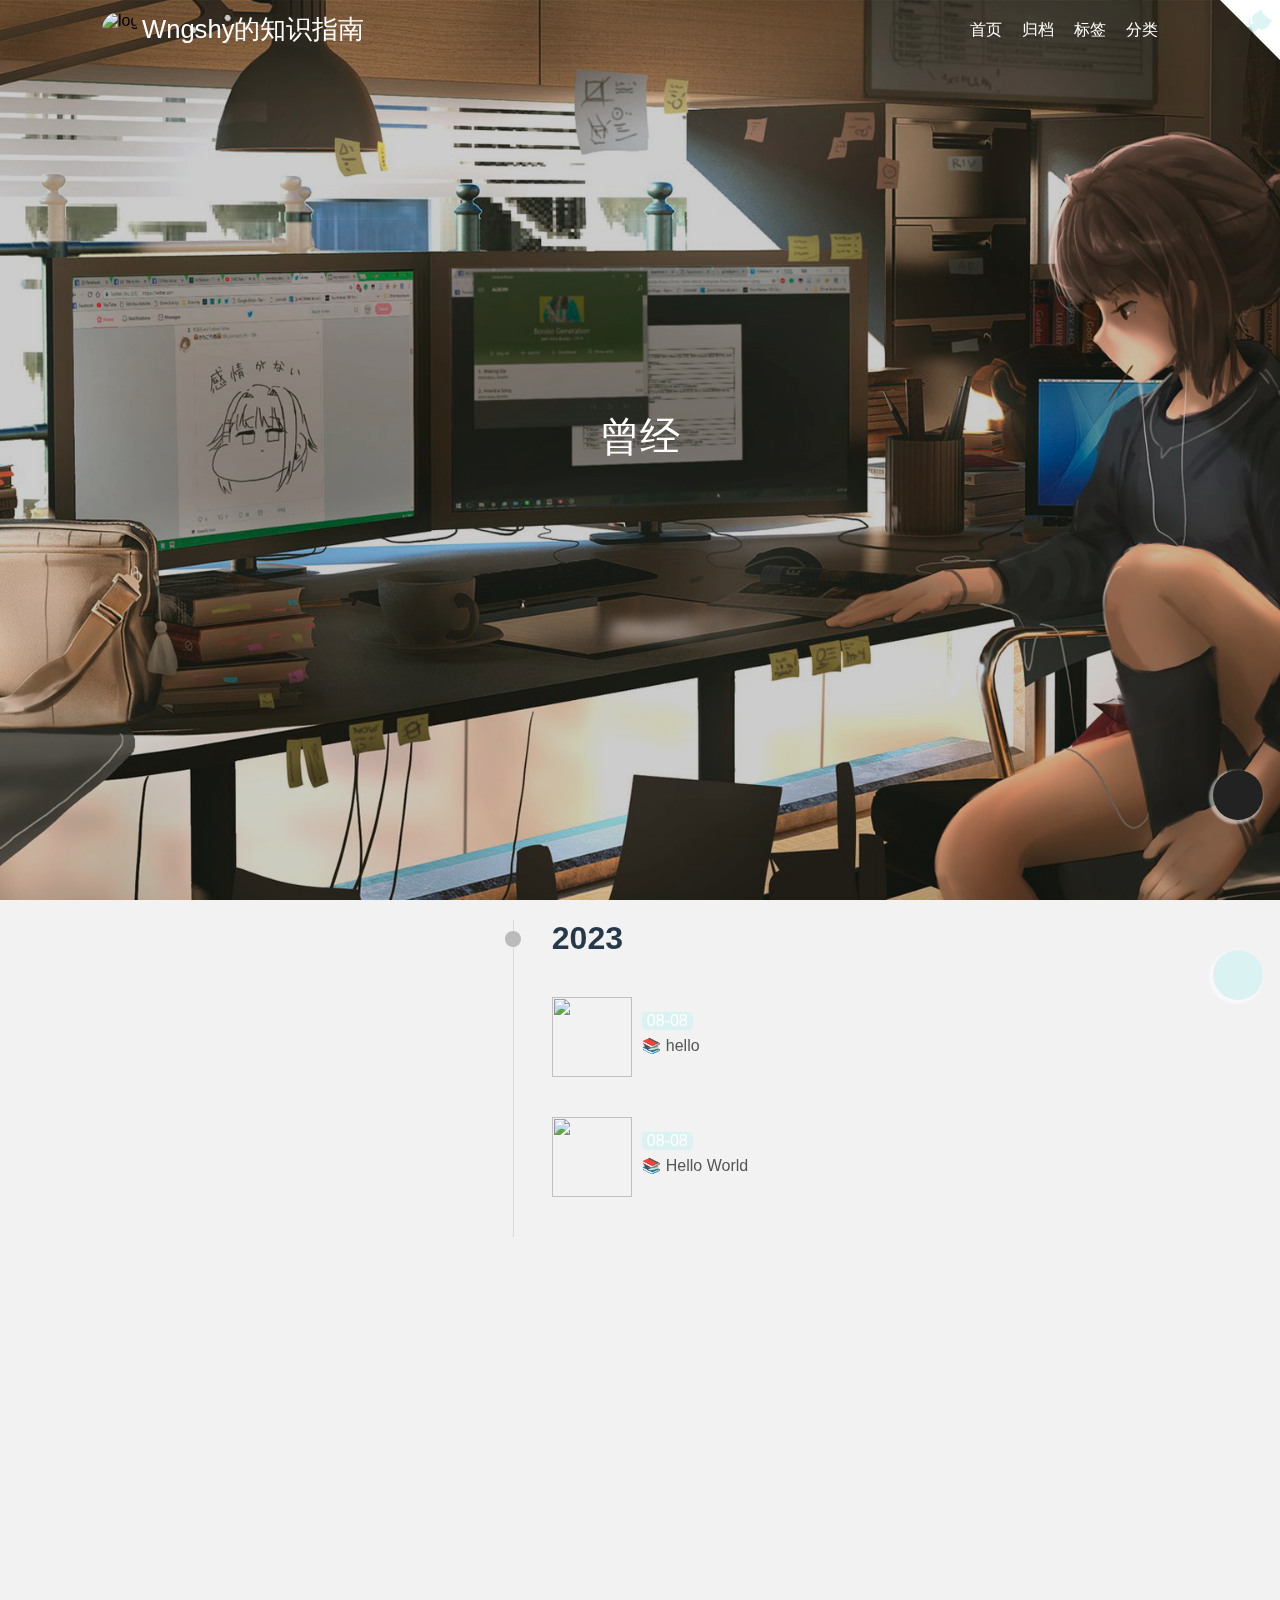
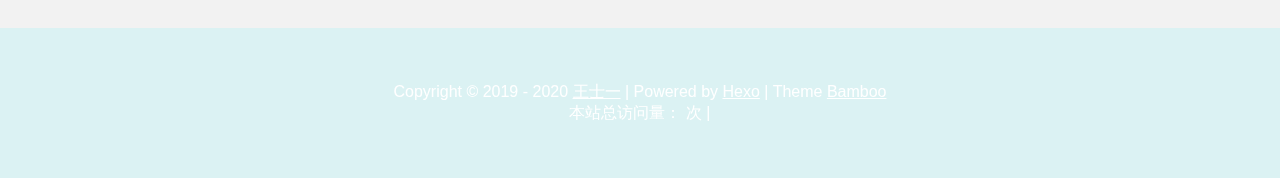
==== commit 66829472: "Site updated: 2023-08-09 16:07:02" ====
--- a/archives/index.html
+++ b/archives/index.html
@@ -231,6 +231,17 @@
           
             <li class="drawer-box-content_item" style="position: relative;">
               
+                <a href="/tags" class="drawer-menu-item-link">
+                  
+                    <i class="fas fa-tags" aria-hidden="true"></i>
+                  
+                  <span class="name">标签</span>
+                </a>
+              
+            </li>
+          
+            <li class="drawer-box-content_item" style="position: relative;">
+              
                 <a href="/categories" class="drawer-menu-item-link">
                   
                     <i class="fas fa-bookmark" aria-hidden="true"></i>
@@ -330,6 +341,17 @@
                     <i class="fas fa-archive" aria-hidden="true"></i>
                   
                   <span class="name">归档</span>
+                </a>
+              
+            </li>
+          
+            <li class="menu-item" style="position: relative;">
+              
+                <a href="/tags" class="menu-item-link" title="标签">
+                  
+                    <i class="fas fa-tags" aria-hidden="true"></i>
+                  
+                  <span class="name">标签</span>
                 </a>
               
             </li>
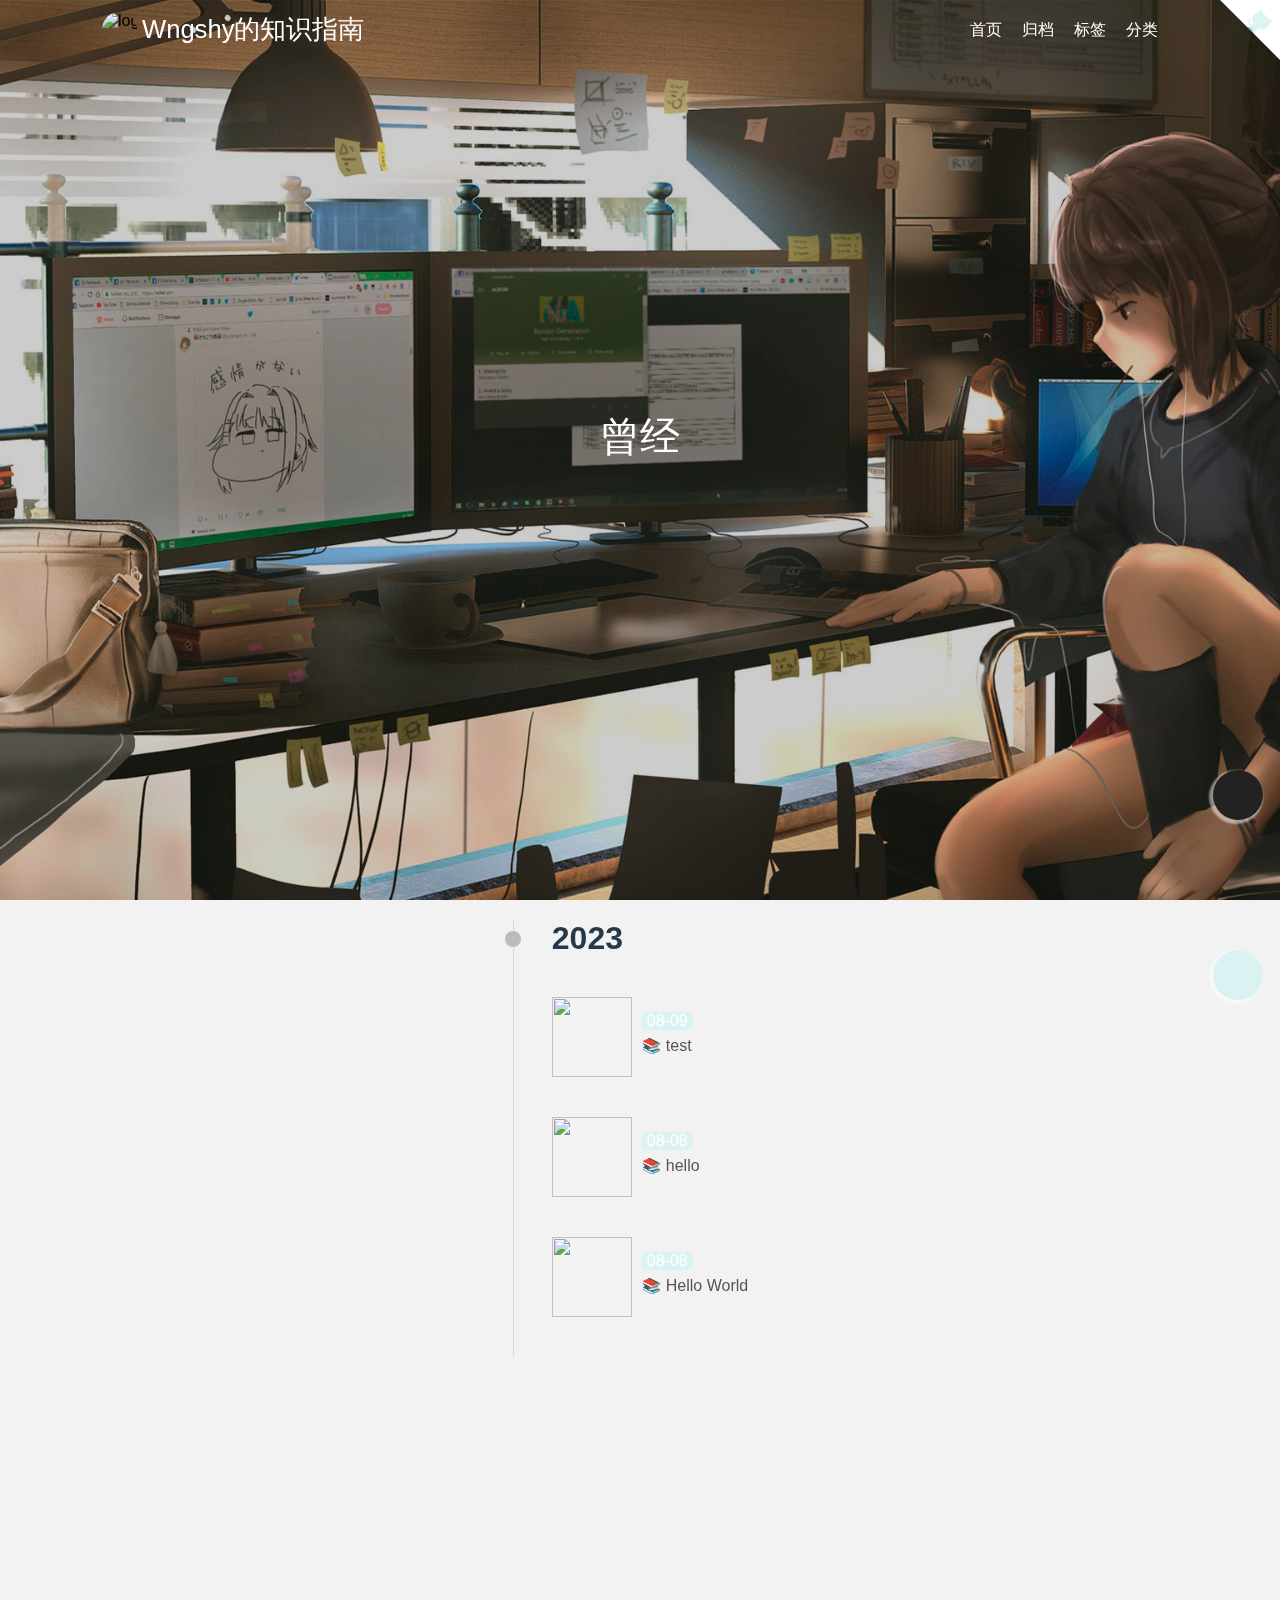
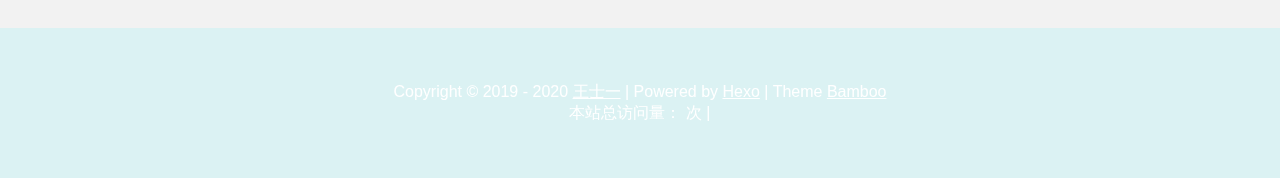
==== commit d4977e16: "Site updated: 2023-08-09 17:34:14" ====
--- a/archives/index.html
+++ b/archives/index.html
@@ -535,9 +535,26 @@
           <li class="post-item" data-aos="fade-left">
             
             <div class="post-img-box">
+              <a href="/2023/08/09/test/" class="post-img " style="background-size: cover; 
+                background-position: center center;">
+                <img class="lazyload lazyload placeholder" src="https://s1.imagehub.cc/images/2023/08/09/14d476d7ab0de050b0.jpeg" class="lazyload placeholder" data-srcset="https://s1.imagehub.cc/images/2023/08/09/14d476d7ab0de050b0.jpeg" srcset="https://pic1.zhimg.com/v2-cd38920285d125be80b3eb504052c550_b.webp" alt="">
+              </a>
+            </div>
+            <div class="post-date-title">
+              <div>
+                <span class="post-date">08-09</span>
+              </div>
+              <a class="post-title" href="/2023/08/09/test/">test</a>
+            </div>
+          </li>
+        
+          
+          <li class="post-item" data-aos="fade-left">
+            
+            <div class="post-img-box">
               <a href="/2023/08/08/hello/" class="post-img " style="background-size: cover; 
                 background-position: center center;">
-                <img class="lazyload lazyload placeholder" src="https://pic2.zhimg.com/80/v2-63bbdb5b76b8d349ad35ff4281efbd37_1440w.webp" class="lazyload placeholder" data-srcset="https://pic2.zhimg.com/80/v2-63bbdb5b76b8d349ad35ff4281efbd37_1440w.webp" srcset="https://pic1.zhimg.com/v2-cd38920285d125be80b3eb504052c550_b.webp" alt="">
+                <img class="lazyload lazyload placeholder" src="https://s1.imagehub.cc/images/2023/08/09/880eb2e9b43baba20.jpeg" class="lazyload placeholder" data-srcset="https://s1.imagehub.cc/images/2023/08/09/880eb2e9b43baba20.jpeg" srcset="https://pic1.zhimg.com/v2-cd38920285d125be80b3eb504052c550_b.webp" alt="">
               </a>
             </div>
             <div class="post-date-title">
@@ -554,7 +571,7 @@
             <div class="post-img-box">
               <a href="/2023/08/08/hello-world/" class="post-img " style="background-size: cover; 
                 background-position: center center;">
-                <img class="lazyload lazyload placeholder" src="https://pic3.zhimg.com/80/v2-5f7cb7e900b9dcf5354c3d4d2c5cc3c2_1440w.webp" class="lazyload placeholder" data-srcset="https://pic3.zhimg.com/80/v2-5f7cb7e900b9dcf5354c3d4d2c5cc3c2_1440w.webp" srcset="https://pic1.zhimg.com/v2-cd38920285d125be80b3eb504052c550_b.webp" alt="">
+                <img class="lazyload lazyload placeholder" src="https://s1.imagehub.cc/images/2023/08/09/723b9c02f271b5e87.jpeg" class="lazyload placeholder" data-srcset="https://s1.imagehub.cc/images/2023/08/09/723b9c02f271b5e87.jpeg" srcset="https://pic1.zhimg.com/v2-cd38920285d125be80b3eb504052c550_b.webp" alt="">
               </a>
             </div>
             <div class="post-date-title">
--- a/css/style.css
+++ b/css/style.css
@@ -1875,7 +1875,7 @@
   color: #42b983;
 }
 .bg-light-floor-tags {
-  background: ;
+  background: url("https://raw.githubusercontent.com/Wangshiyi101/wangshiyi101.github.io/master/medias/archiv_bg.png");
   background-size: cover;
   background-position: center center;
 }
@@ -1883,6 +1883,7 @@
   position: relative;
   width: 100%;
   height: 60vh;
+  height: 100vh;
   overflow: hidden;
   background-size: cover;
   background-position: center center;
@@ -2022,7 +2023,7 @@
   color: #42b983;
 }
 .bg-light-floor-categories {
-  background: ;
+  background: url("https://raw.githubusercontent.com/Wangshiyi101/wangshiyi101.github.io/master/medias/archiv_bg.png");
   background-size: cover;
   background-position: center center;
 }
@@ -2030,6 +2031,7 @@
   position: relative;
   width: 100%;
   height: 60vh;
+  height: 100vh;
   overflow: hidden;
   background-size: cover;
   background-position: center center;
@@ -2826,7 +2828,7 @@
   line-height: 18px;
 }
 .bg-light-floor-tagDetail {
-  background: ;
+  background: url("https://raw.githubusercontent.com/Wangshiyi101/wangshiyi101.github.io/master/medias/archiv_bg.png");
   background-size: cover;
   background-position: center center;
 }
@@ -2834,6 +2836,7 @@
   position: relative;
   width: 100%;
   height: 60vh;
+  height: 100vh;
   overflow: hidden;
   background-size: cover;
   background-position: center center;
@@ -2949,7 +2952,7 @@
   border-radius: 10px;
 }
 .bg-light-floor-categoryDetail {
-  background: ;
+  background: url("https://raw.githubusercontent.com/Wangshiyi101/wangshiyi101.github.io/master/medias/archiv_bg.png");
   background-size: cover;
   background-position: center center;
 }
@@ -2957,6 +2960,7 @@
   position: relative;
   width: 100%;
   height: 60vh;
+  height: 100vh;
   overflow: hidden;
   background-size: cover;
   background-position: center center;
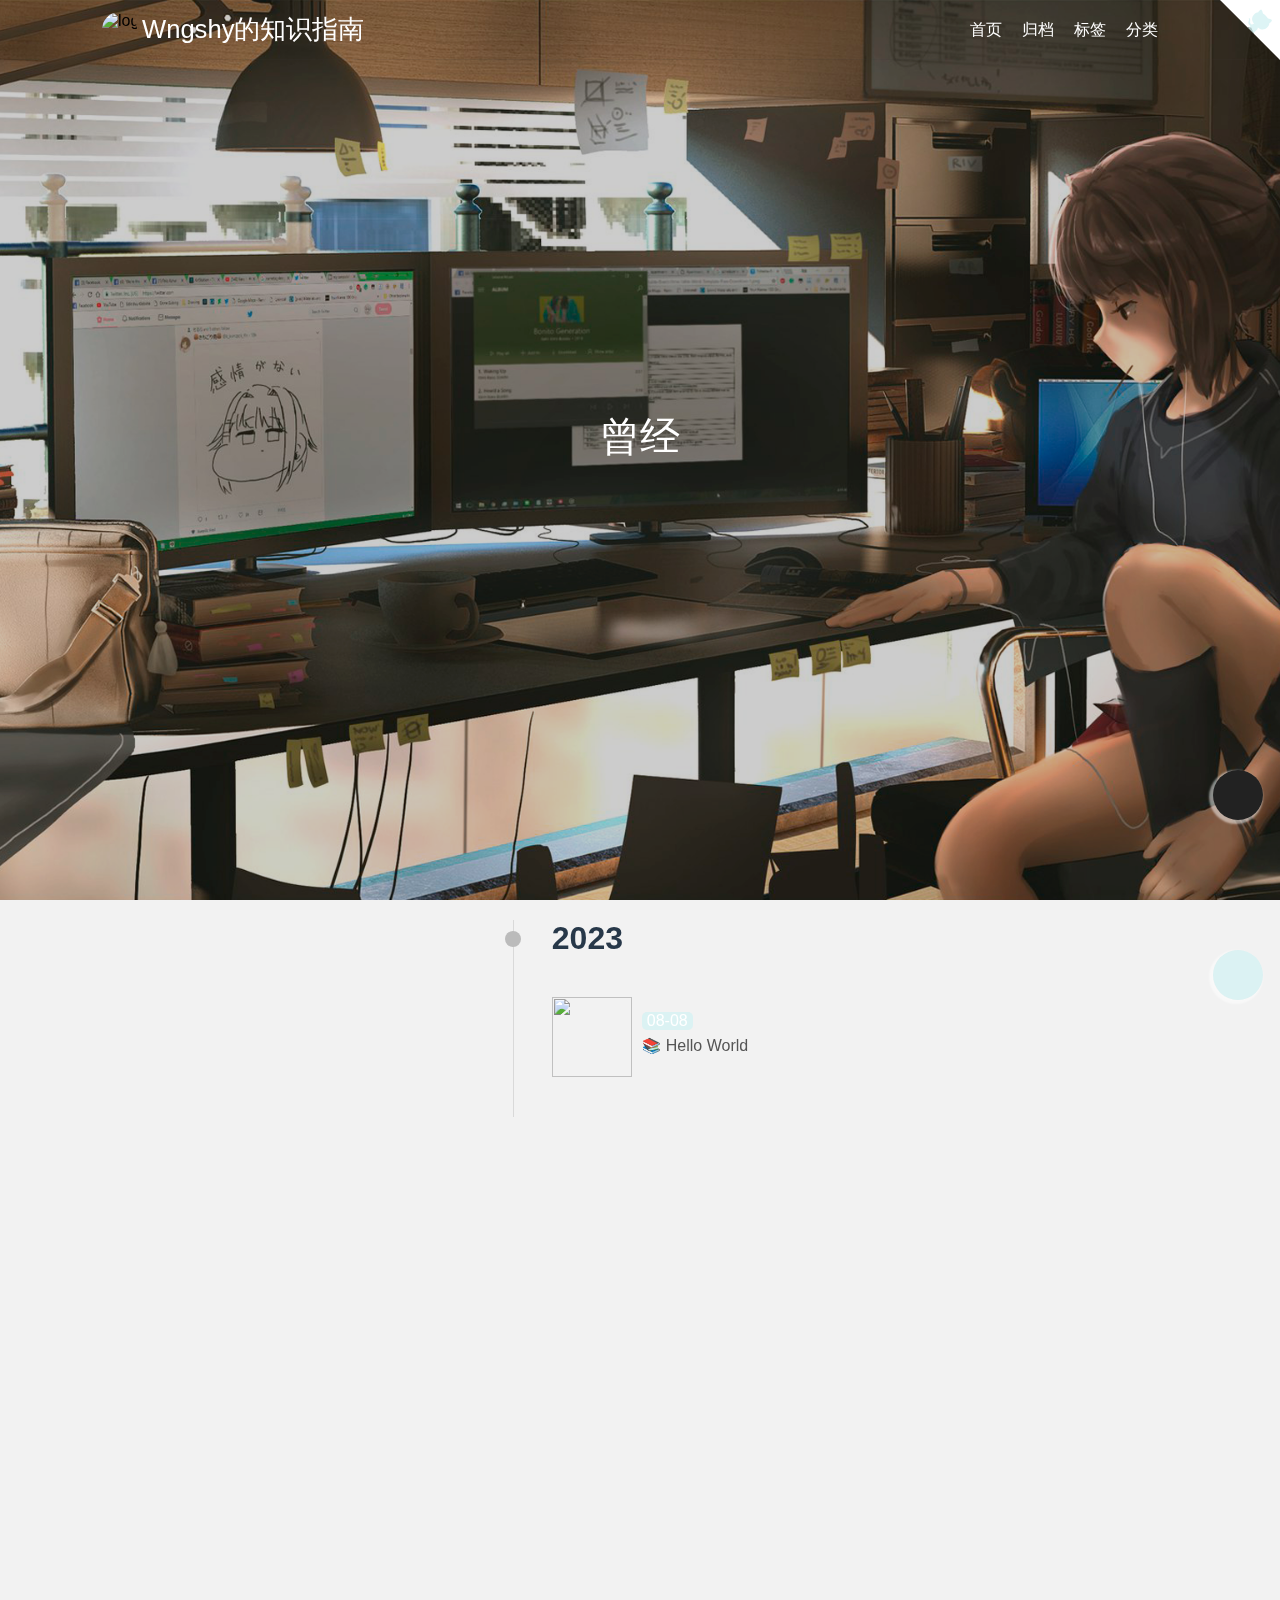
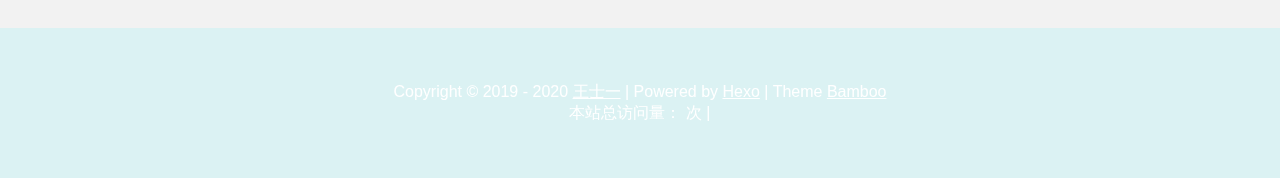
==== commit ea1bff0e: "Site updated: 2023-08-09 17:58:59" ====
--- a/archives/index.html
+++ b/archives/index.html
@@ -535,40 +535,6 @@
           <li class="post-item" data-aos="fade-left">
             
             <div class="post-img-box">
-              <a href="/2023/08/09/test/" class="post-img " style="background-size: cover; 
-                background-position: center center;">
-                <img class="lazyload lazyload placeholder" src="https://s1.imagehub.cc/images/2023/08/09/14d476d7ab0de050b0.jpeg" class="lazyload placeholder" data-srcset="https://s1.imagehub.cc/images/2023/08/09/14d476d7ab0de050b0.jpeg" srcset="https://pic1.zhimg.com/v2-cd38920285d125be80b3eb504052c550_b.webp" alt="">
-              </a>
-            </div>
-            <div class="post-date-title">
-              <div>
-                <span class="post-date">08-09</span>
-              </div>
-              <a class="post-title" href="/2023/08/09/test/">test</a>
-            </div>
-          </li>
-        
-          
-          <li class="post-item" data-aos="fade-left">
-            
-            <div class="post-img-box">
-              <a href="/2023/08/08/hello/" class="post-img " style="background-size: cover; 
-                background-position: center center;">
-                <img class="lazyload lazyload placeholder" src="https://s1.imagehub.cc/images/2023/08/09/880eb2e9b43baba20.jpeg" class="lazyload placeholder" data-srcset="https://s1.imagehub.cc/images/2023/08/09/880eb2e9b43baba20.jpeg" srcset="https://pic1.zhimg.com/v2-cd38920285d125be80b3eb504052c550_b.webp" alt="">
-              </a>
-            </div>
-            <div class="post-date-title">
-              <div>
-                <span class="post-date">08-08</span>
-              </div>
-              <a class="post-title" href="/2023/08/08/hello/">hello</a>
-            </div>
-          </li>
-        
-          
-          <li class="post-item" data-aos="fade-left">
-            
-            <div class="post-img-box">
               <a href="/2023/08/08/hello-world/" class="post-img " style="background-size: cover; 
                 background-position: center center;">
                 <img class="lazyload lazyload placeholder" src="https://s1.imagehub.cc/images/2023/08/09/723b9c02f271b5e87.jpeg" class="lazyload placeholder" data-srcset="https://s1.imagehub.cc/images/2023/08/09/723b9c02f271b5e87.jpeg" srcset="https://pic1.zhimg.com/v2-cd38920285d125be80b3eb504052c550_b.webp" alt="">
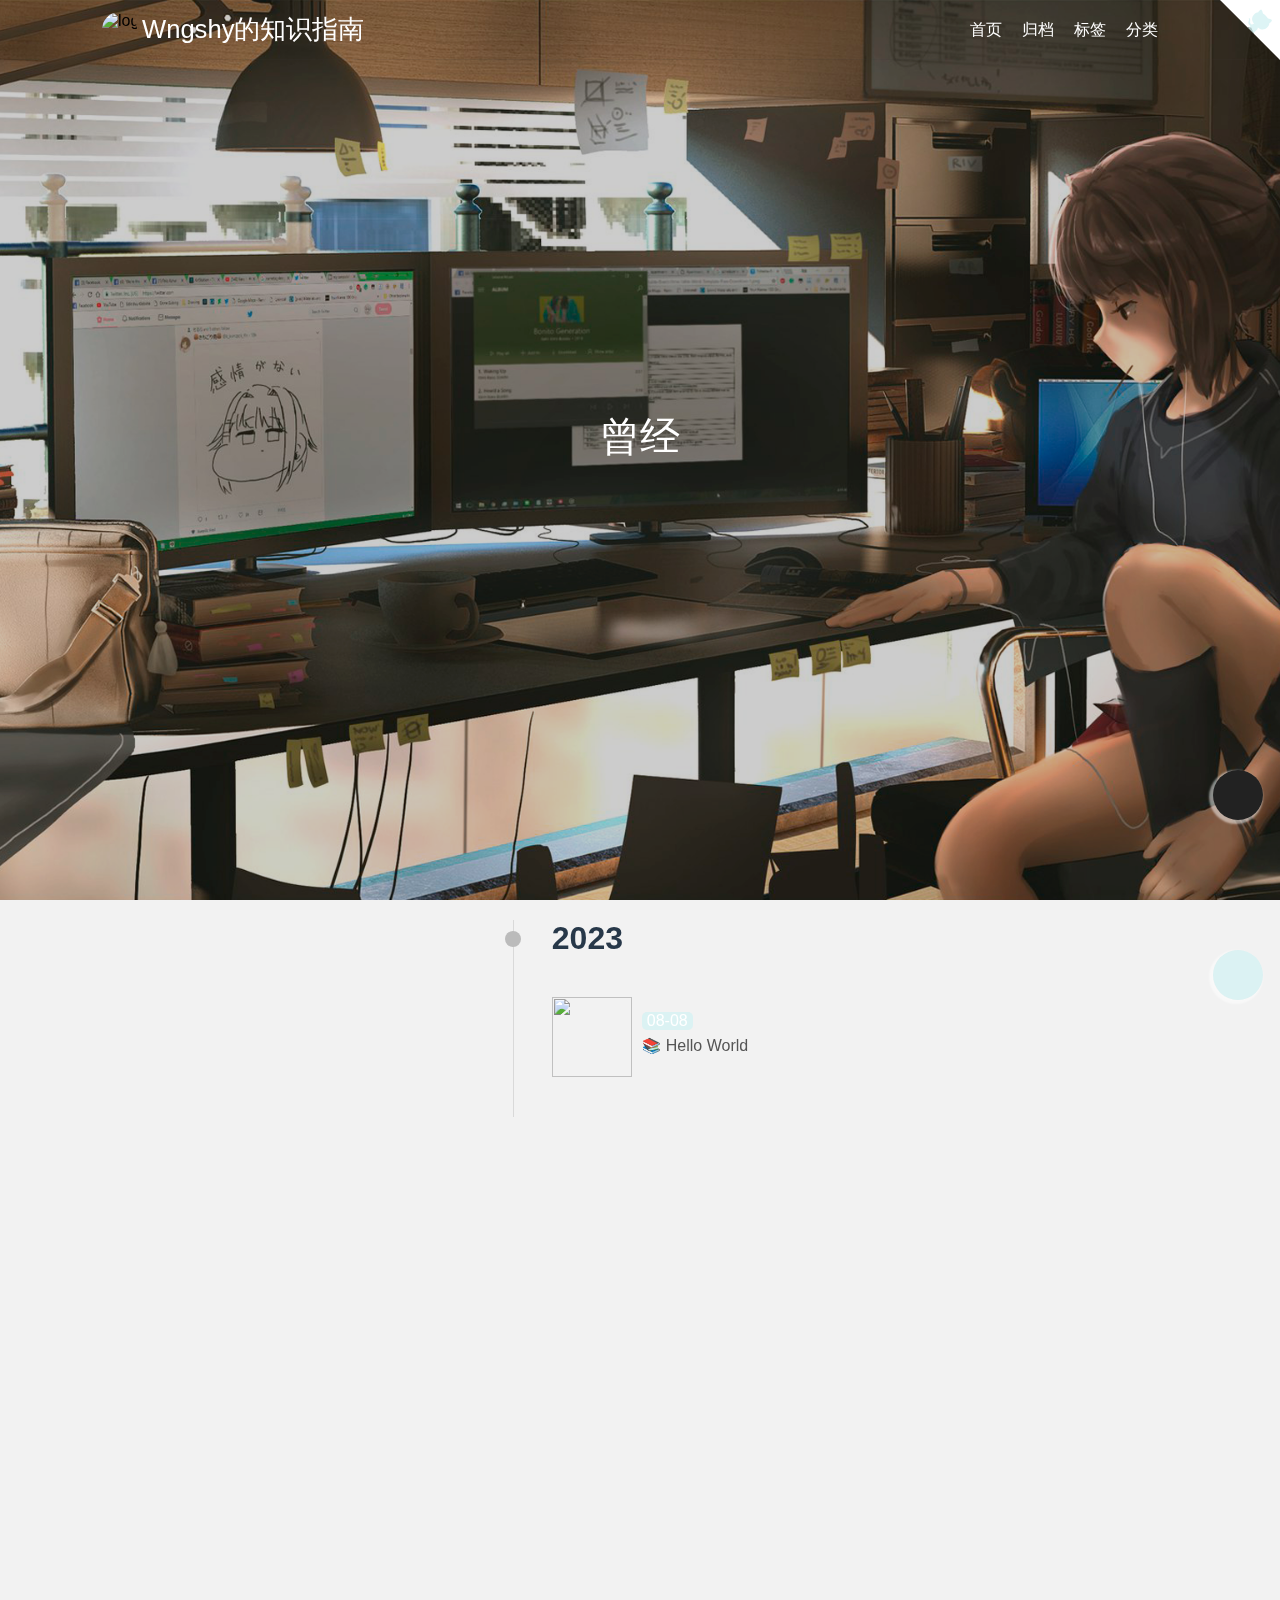
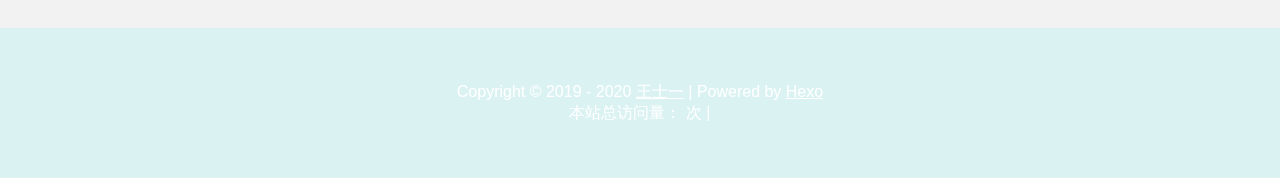
==== commit d6ca885d: "Site updated: 2023-08-09 19:49:25" ====
--- a/archives/index.html
+++ b/archives/index.html
@@ -732,7 +732,7 @@
       
         
           <div class="footer-copyright">
-            <p>Copyright © 2019 - 2020 <a target="_blank" rel="noopener" href="https://github.com/wangshiyi101">王士一</a> | Powered by <a target="_blank" rel="noopener" href="https://hexo.io/zh-cn/docs/">Hexo</a> | Theme <a target="_blank" rel="noopener" href="https://github.com/yuang01/theme">Bamboo</a> </p>
+            <p>Copyright © 2019 - 2020 <a target="_blank" rel="noopener" href="https://github.com/wangshiyi101">王士一</a> | Powered by <a target="_blank" rel="noopener" href="https://hexo.io/zh-cn/docs/">Hexo</a> </p>
 
           </div>
         
--- a/css/style.css
+++ b/css/style.css
@@ -178,7 +178,7 @@
   color: #fff;
 }
 .bg-floor {
-  background: url("https://raw.githubusercontent.com/Wangshiyi101/wangshiyi101.github.io/master/medias/bgFloor.jpg");
+  background: url("https://s1.imagehub.cc/images/2023/08/09/11ade07dbbbbba6adc.jpeg");
   background-size: cover;
   transition: all 0.3s;
 }
